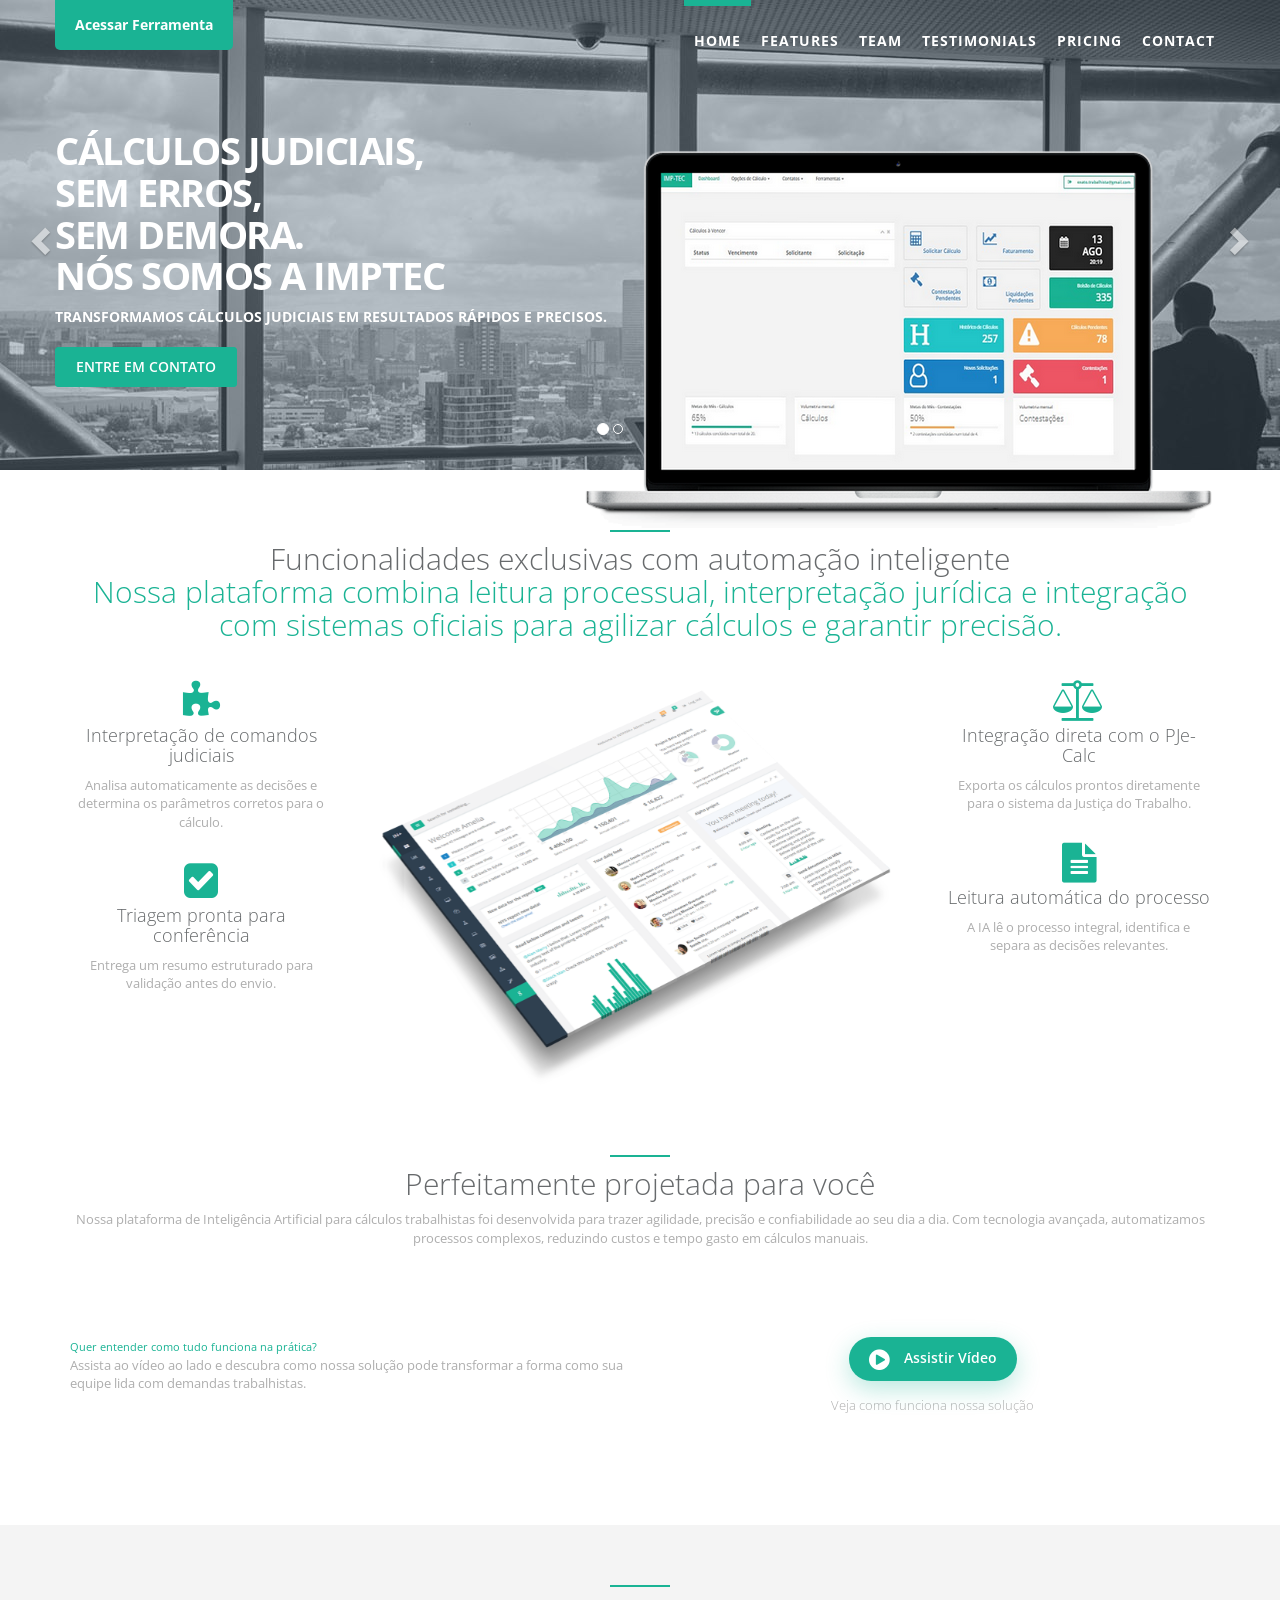
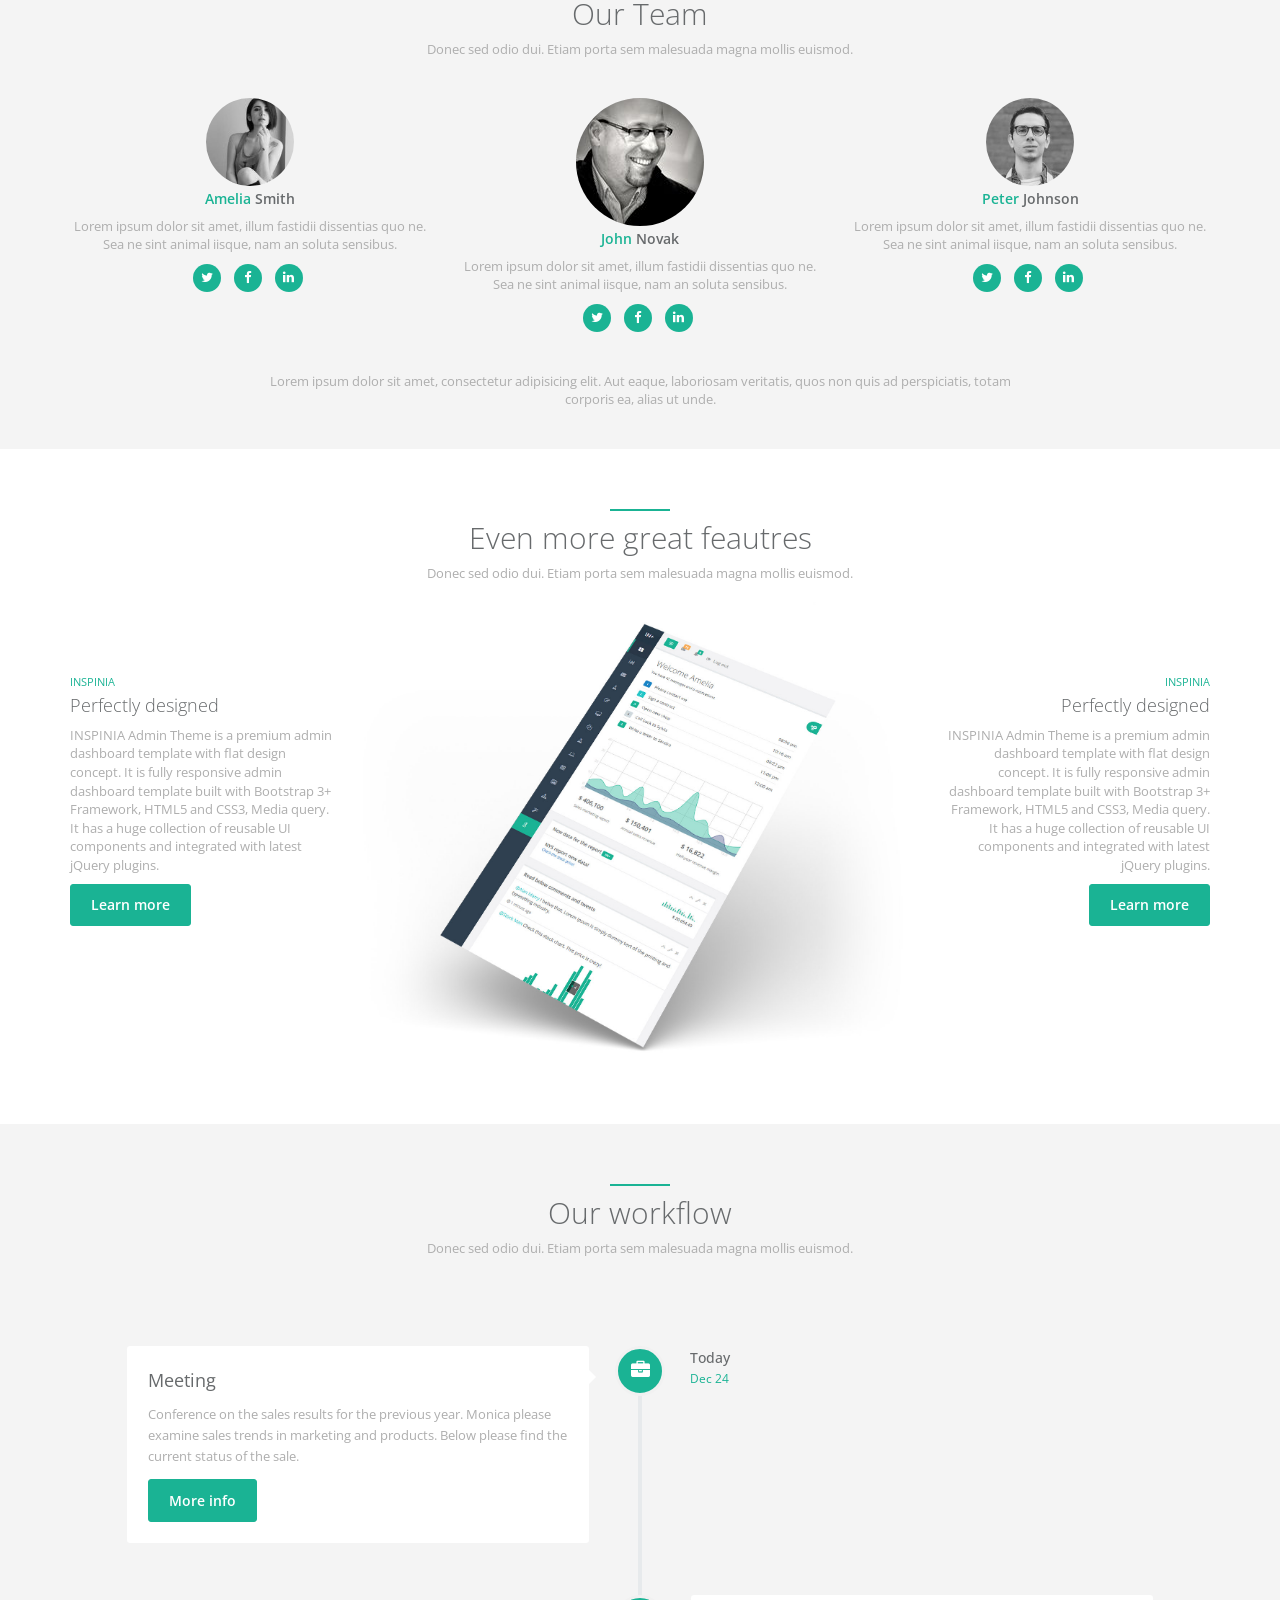
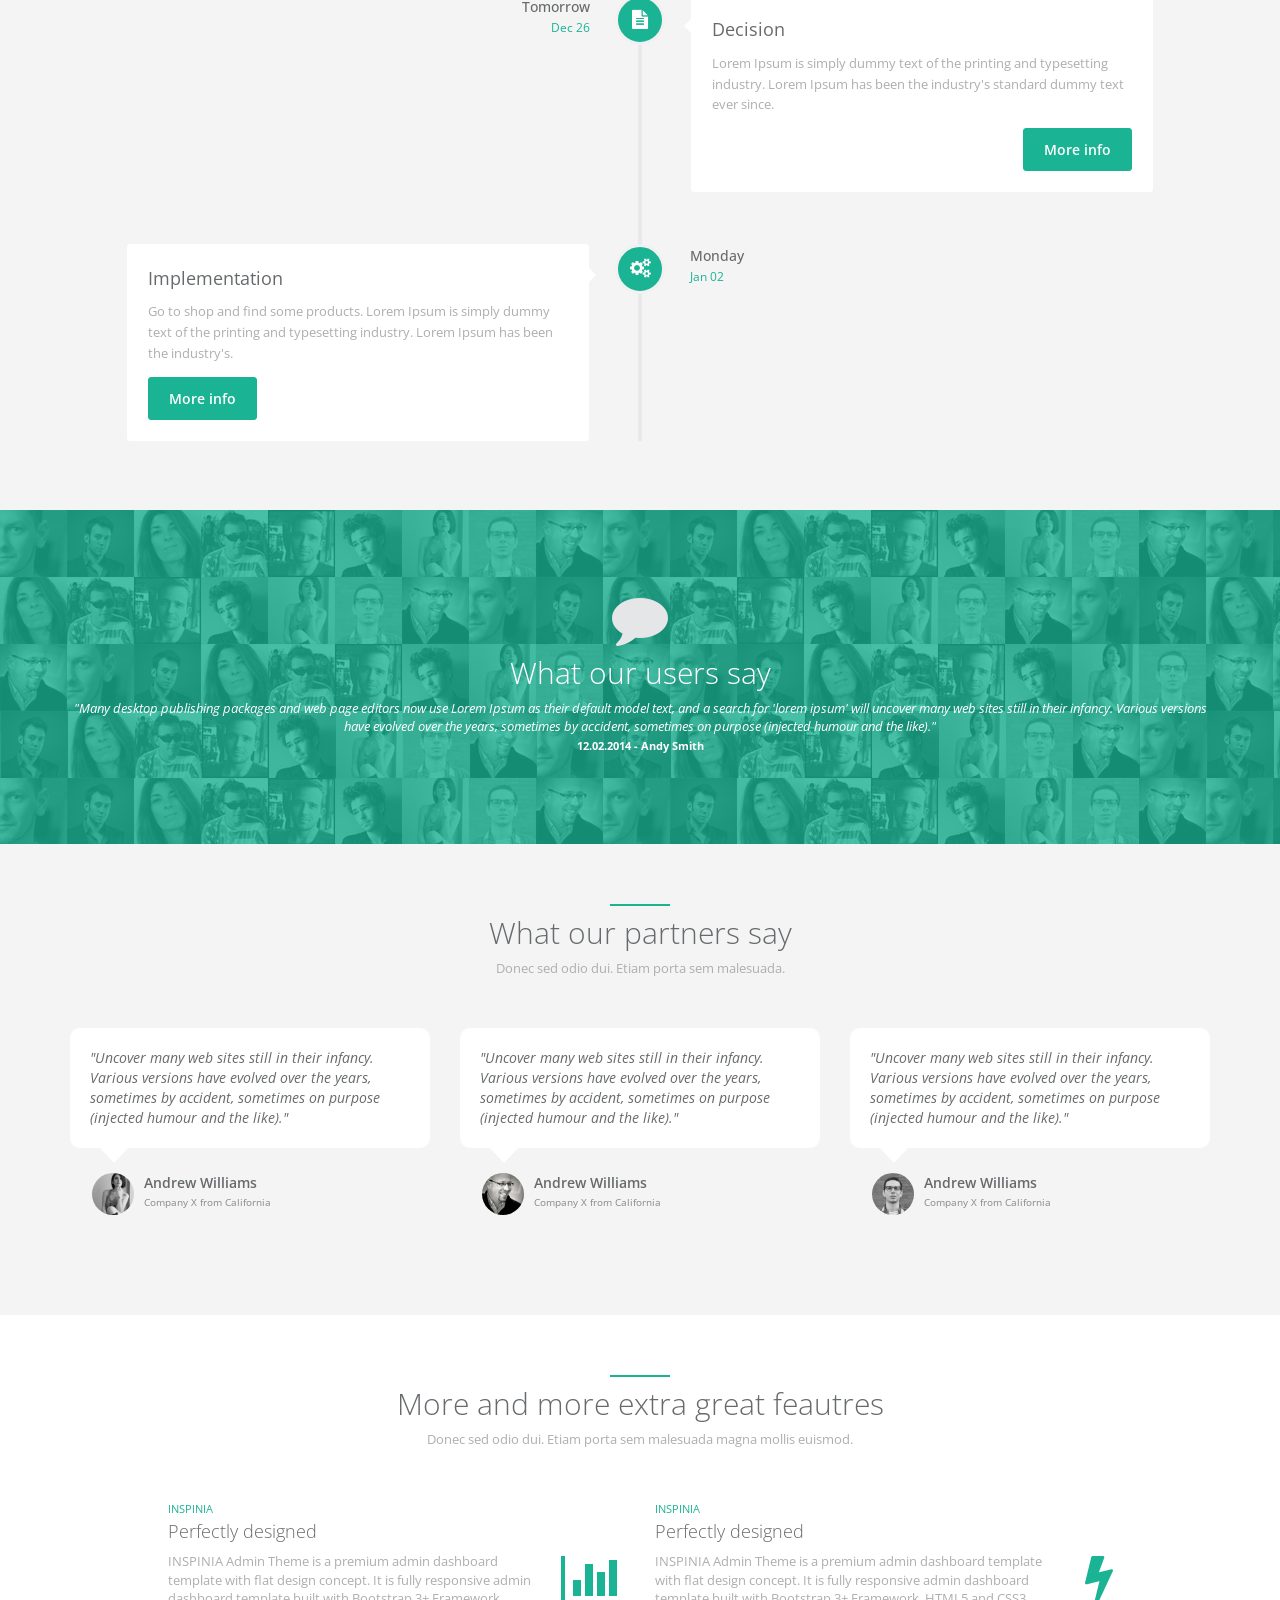
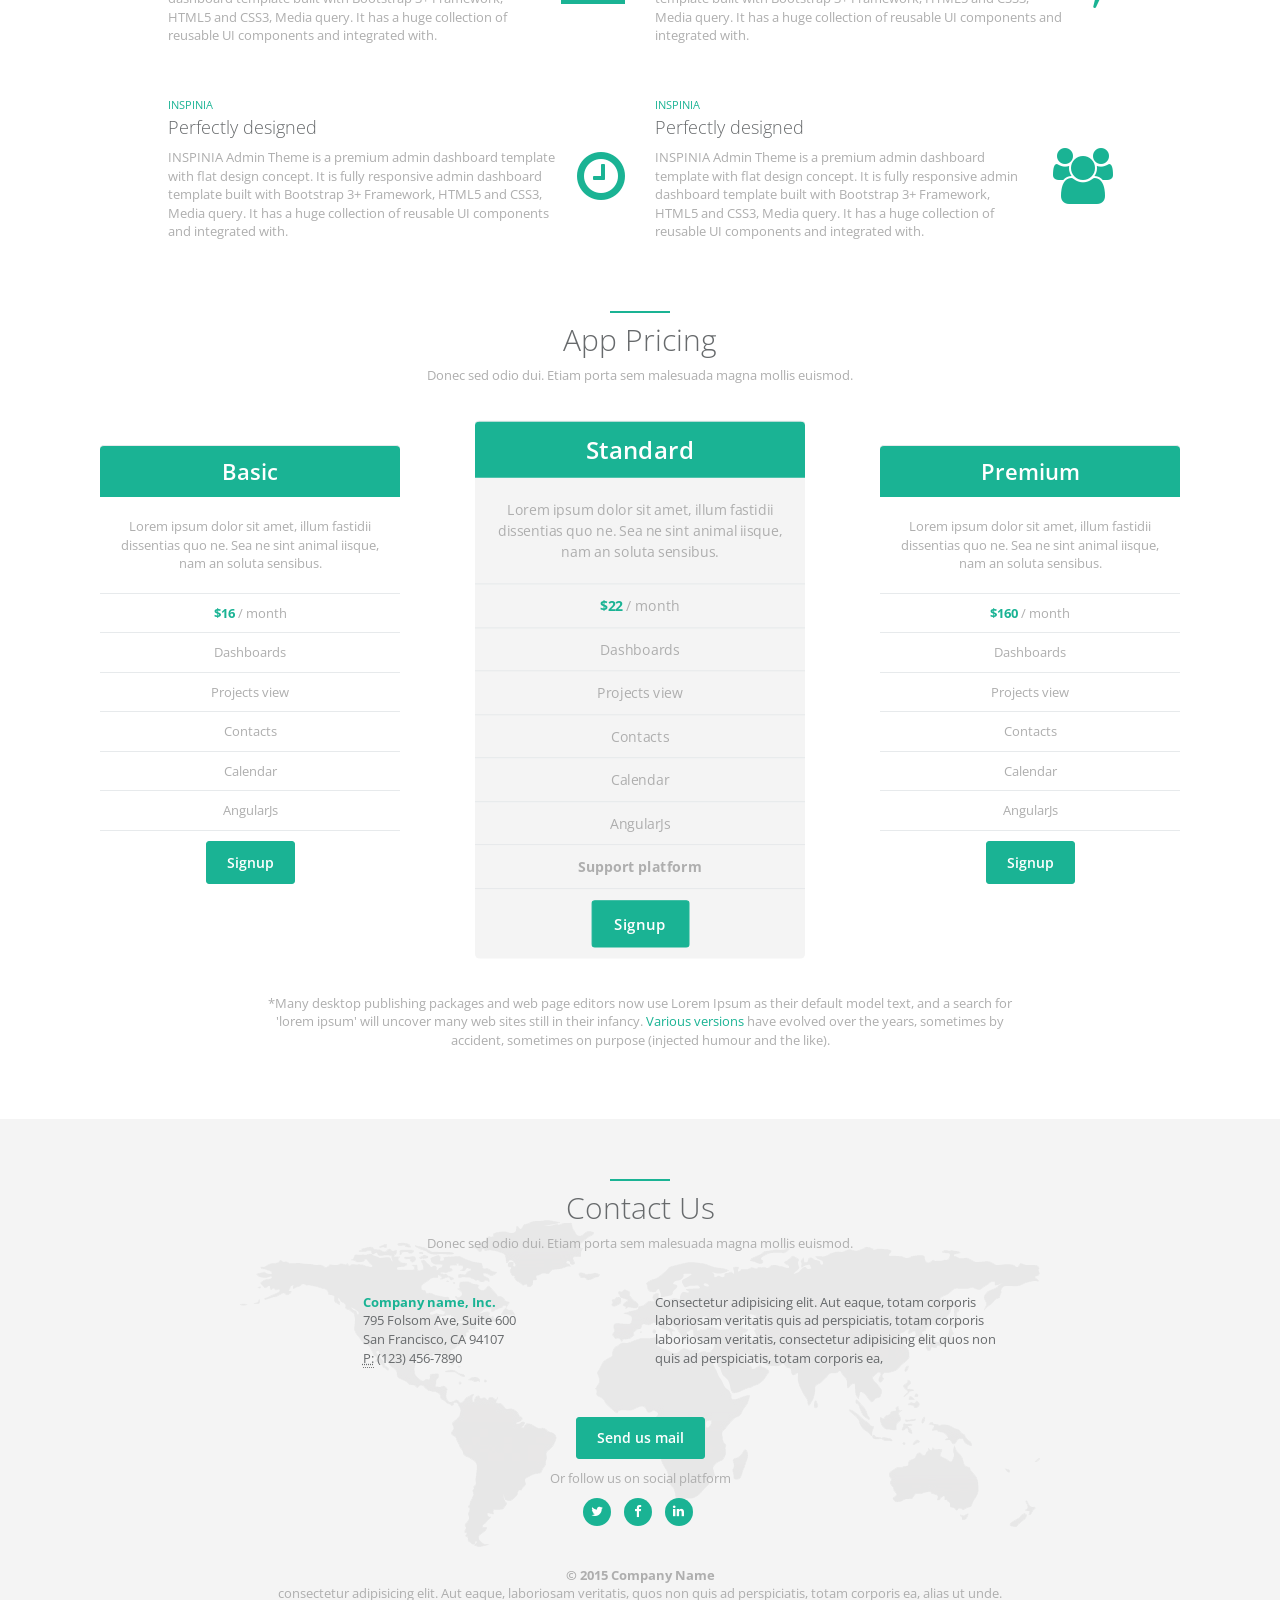
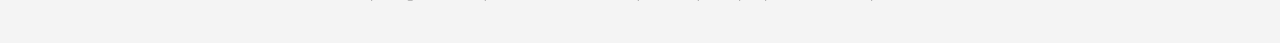
==== landing.html @ 3efebe18 "first commit" ====
<!DOCTYPE html>
<html lang="pt-br">
  <head>
    <meta charset="utf-8" />
    <meta http-equiv="X-UA-Compatible" content="IE=edge" />
    <meta name="viewport" content="width=device-width, initial-scale=1" />
    <meta name="description" content="" />
    <meta name="author" content="" />

    <title>INSPINIA - Landing Page</title>

    <!-- Bootstrap core CSS -->
    <link href="css/bootstrap.min.css" rel="stylesheet" />

    <!-- Animation CSS -->
    <link href="css/animate.css" rel="stylesheet" />
    <link href="font-awesome/css/font-awesome.min.css" rel="stylesheet" />

    <!-- Custom styles for this template -->
    <link href="css/style.css" rel="stylesheet" />

    <!-- Video Modal Styles -->
    <style>
      .video-container {
        text-align: center;
        padding: 40px 20px;
      }

      .video-play-btn {
        background: linear-gradient(45deg, #1ab394, #1ab394);
        border: none;
        border-radius: 50px;
        padding: 20px 40px;
        font-size: 18px;
        font-weight: 600;
        color: white;
        box-shadow: 0 8px 25px rgba(26, 179, 148, 0.3);
        transition: all 0.3s ease;
        position: relative;
        overflow: hidden;
      }

      .video-play-btn:hover {
        transform: translateY(-3px);
        box-shadow: 0 12px 35px rgba(26, 179, 148, 0.4);
        background: linear-gradient(45deg, #18a085, #1ab394);
      }

      .video-play-btn i {
        font-size: 24px;
        margin-right: 10px;
        vertical-align: middle;
      }

      .video-description {
        margin-top: 15px;
        color: #676a6c;
        font-size: 16px;
        font-weight: 300;
      }

      .modal-dialog {
        max-width: 900px;
      }

      .modal-content {
        border-radius: 10px;
        border: none;
        box-shadow: 0 10px 40px rgba(0, 0, 0, 0.2);
      }

      .modal-header {
        background: #1ab394;
        color: white;
        border-radius: 10px 10px 0 0;
        border: none;
        padding: 20px 30px;
      }

      .modal-title {
        font-weight: 600;
        font-size: 20px;
      }

      .close {
        color: white;
        opacity: 0.8;
        font-size: 28px;
        font-weight: 300;
      }

      .close:hover {
        opacity: 1;
        color: white;
      }

      .modal-body {
        padding: 0;
        background: #000;
      }

      .embed-responsive {
        border-radius: 0 0 10px 10px;
      }

      video {
        width: 100%;
        height: auto;
      }

      @media (max-width: 768px) {
        .video-play-btn {
          padding: 15px 30px;
          font-size: 16px;
        }

        .video-play-btn i {
          font-size: 20px;
        }

        .modal-dialog {
          margin: 10px;
        }
      }
    </style>
  </head>
  <body id="page-top" class="landing-page no-skin-config">
    <div class="navbar-wrapper">
      <nav class="navbar navbar-default navbar-fixed-top" role="navigation">
        <div class="container">
          <div class="navbar-header page-scroll">
            <button
              type="button"
              class="navbar-toggle collapsed"
              data-toggle="collapse"
              data-target="#navbar"
              aria-expanded="false"
              aria-controls="navbar"
            >
              <span class="sr-only">Toggle navigation</span>
              <span class="icon-bar"></span>
              <span class="icon-bar"></span>
              <span class="icon-bar"></span>
            </button>
            <a class="navbar-brand" href="index.html">Acessar Ferramenta</a>
          </div>
          <div id="navbar" class="navbar-collapse collapse">
            <ul class="nav navbar-nav navbar-right">
              <li><a class="page-scroll" href="#page-top">Home</a></li>
              <li><a class="page-scroll" href="#features">Features</a></li>
              <li><a class="page-scroll" href="#team">Team</a></li>
              <li>
                <a class="page-scroll" href="#testimonials">Testimonials</a>
              </li>
              <li><a class="page-scroll" href="#pricing">Pricing</a></li>
              <li><a class="page-scroll" href="#contact">Contact</a></li>
            </ul>
          </div>
        </div>
      </nav>
    </div>
    <div id="inSlider" class="carousel carousel-fade" data-ride="carousel">
      <ol class="carousel-indicators">
        <li data-target="#inSlider" data-slide-to="0" class="active"></li>
        <li data-target="#inSlider" data-slide-to="1"></li>
      </ol>
      <div class="carousel-inner" role="listbox">
        <div class="item active">
          <div class="container">
            <div class="carousel-caption">
              <h1>
                CÁLCULOS JUDICIAIS,<br />
                SEM ERROS,<br />
                SEM DEMORA.<br />
                NÓS SOMOS A IMPTEC
              </h1>
              <p>
                Transformamos cálculos judiciais em resultados rápidos e
                precisos.
              </p>
              <p>
                <a
                  class="btn btn-lg btn-primary"
                  href="https://wa.me/5511994688228"
                  target="_blank"
                  role="button"
                >
                  ENTRE EM CONTATO
                </a>
              </p>
            </div>
            <div class="carousel-image wow zoomIn">
              <img src="img/landing/laptop.png" alt="laptop" />
            </div>
          </div>
          <!-- Set background for slide in css -->
          <div class="header-back one"></div>
        </div>
        <div class="item">
          <div class="container">
            <div class="carousel-caption blank">
              <h1>
                We create meaningful <br />
                interfaces that inspire.
              </h1>
              <p>
                Cras justo odio, dapibus ac facilisis in, egestas eget quam.
              </p>
              <p>
                <a class="btn btn-lg btn-primary" href="#" role="button"
                  >Learn more</a
                >
              </p>
            </div>
          </div>
          <div class="header-back two"></div>
        </div>
      </div>
      <a
        class="left carousel-control"
        href="#inSlider"
        role="button"
        data-slide="prev"
      >
        <span
          class="glyphicon glyphicon-chevron-left"
          aria-hidden="true"
        ></span>
        <span class="sr-only">Previous</span>
      </a>
      <a
        class="right carousel-control"
        href="#inSlider"
        role="button"
        data-slide="next"
      >
        <span
          class="glyphicon glyphicon-chevron-right"
          aria-hidden="true"
        ></span>
        <span class="sr-only">Next</span>
      </a>
    </div>

    <section class="container features">
      <div class="row">
        <div class="col-lg-12 text-center">
          <div class="navy-line"></div>
          <h1>
            Funcionalidades exclusivas com automação inteligente<br />
            <span class="navy"
              >Nossa plataforma combina leitura processual, interpretação
              jurídica e integração com sistemas oficiais para agilizar cálculos
              e garantir precisão.</span
            >
          </h1>
        </div>
      </div>
      <div class="row m-t-lg">
        <div class="col-md-3 text-center wow fadeInLeft">
          <div>
            <i class="fa fa-puzzle-piece features-icon"></i>
            <h2>Interpretação de comandos judiciais</h2>
            <p>
              Analisa automaticamente as decisões e determina os parâmetros
              corretos para o cálculo.
            </p>
          </div>
          <div class="m-t-lg">
            <i class="fa fa-check-square features-icon"></i>
            <h2>Triagem pronta para conferência</h2>
            <p>Entrega um resumo estruturado para validação antes do envio.</p>
          </div>
        </div>
        <div class="col-md-6 text-center wow zoomIn">
          <img
            src="img/landing/perspective.png"
            alt="dashboard"
            class="img-responsive"
          />
        </div>
        <div class="col-md-3 text-center wow fadeInRight">
          <div>
            <i class="fa fa-balance-scale features-icon"></i>
            <h2>Integração direta com o PJe-Calc</h2>
            <p>
              Exporta os cálculos prontos diretamente para o sistema da Justiça
              do Trabalho.
            </p>
          </div>
          <div class="m-t-lg">
            <i class="fa fa-file-text features-icon"></i>
            <h2>Leitura automática do processo</h2>
            <p>
              A IA lê o processo integral, identifica e separa as decisões
              relevantes.
            </p>
          </div>
        </div>
      </div>
      <div class="row">
        <div class="col-lg-12 text-center">
          <div class="navy-line"></div>
          <h1>Perfeitamente projetada para você</h1>
          <p>
            Nossa plataforma de Inteligência Artificial para cálculos
            trabalhistas foi desenvolvida para trazer agilidade, precisão e
            confiabilidade ao seu dia a dia. Com tecnologia avançada,
            automatizamos processos complexos, reduzindo custos e tempo gasto em
            cálculos manuais.
          </p>
        </div>
      </div>
      <div class="row features-block">
        <div class="col-lg-6 features-text wow fadeInLeft">
          <small>Quer entender como tudo funciona na prática? </small>

          <p>
            Assista ao vídeo ao lado e descubra como nossa solução pode
            transformar a forma como sua equipe lida com demandas trabalhistas.
          </p>
        </div>
        <div class="col-lg-6 text-right wow fadeInRight">
          <div class="video-container">
            <button
              type="button"
              class="btn btn-primary btn-lg video-play-btn"
              data-toggle="modal"
              data-target="#videoModal"
            >
              <i class="fa fa-play-circle"></i>
              <span>Assistir Vídeo</span>
            </button>
            <p class="video-description">Veja como funciona nossa solução</p>
          </div>
        </div>
      </div>
    </section>

    <section id="team" class="gray-section team">
      <div class="container">
        <div class="row m-b-lg">
          <div class="col-lg-12 text-center">
            <div class="navy-line"></div>
            <h1>Our Team</h1>
            <p>
              Donec sed odio dui. Etiam porta sem malesuada magna mollis
              euismod.
            </p>
          </div>
        </div>
        <div class="row">
          <div class="col-sm-4 wow fadeInLeft">
            <div class="team-member">
              <img
                src="img/landing/avatar3.jpg"
                class="img-responsive img-circle img-small"
                alt=""
              />
              <h4><span class="navy">Amelia</span> Smith</h4>
              <p>
                Lorem ipsum dolor sit amet, illum fastidii dissentias quo ne.
                Sea ne sint animal iisque, nam an soluta sensibus.
              </p>
              <ul class="list-inline social-icon">
                <li>
                  <a href="#"><i class="fa fa-twitter"></i></a>
                </li>
                <li>
                  <a href="#"><i class="fa fa-facebook"></i></a>
                </li>
                <li>
                  <a href="#"><i class="fa fa-linkedin"></i></a>
                </li>
              </ul>
            </div>
          </div>
          <div class="col-sm-4">
            <div class="team-member wow zoomIn">
              <img
                src="img/landing/avatar1.jpg"
                class="img-responsive img-circle"
                alt=""
              />
              <h4><span class="navy">John</span> Novak</h4>
              <p>
                Lorem ipsum dolor sit amet, illum fastidii dissentias quo ne.
                Sea ne sint animal iisque, nam an soluta sensibus.
              </p>
              <ul class="list-inline social-icon">
                <li>
                  <a href="#"><i class="fa fa-twitter"></i></a>
                </li>
                <li>
                  <a href="#"><i class="fa fa-facebook"></i></a>
                </li>
                <li>
                  <a href="#"><i class="fa fa-linkedin"></i></a>
                </li>
              </ul>
            </div>
          </div>
          <div class="col-sm-4 wow fadeInRight">
            <div class="team-member">
              <img
                src="img/landing/avatar2.jpg"
                class="img-responsive img-circle img-small"
                alt=""
              />
              <h4><span class="navy">Peter</span> Johnson</h4>
              <p>
                Lorem ipsum dolor sit amet, illum fastidii dissentias quo ne.
                Sea ne sint animal iisque, nam an soluta sensibus.
              </p>
              <ul class="list-inline social-icon">
                <li>
                  <a href="#"><i class="fa fa-twitter"></i></a>
                </li>
                <li>
                  <a href="#"><i class="fa fa-facebook"></i></a>
                </li>
                <li>
                  <a href="#"><i class="fa fa-linkedin"></i></a>
                </li>
              </ul>
            </div>
          </div>
        </div>
        <div class="row">
          <div class="col-lg-8 col-lg-offset-2 text-center m-t-lg m-b-lg">
            <p>
              Lorem ipsum dolor sit amet, consectetur adipisicing elit. Aut
              eaque, laboriosam veritatis, quos non quis ad perspiciatis, totam
              corporis ea, alias ut unde.
            </p>
          </div>
        </div>
      </div>
    </section>

    <section class="features">
      <div class="container">
        <div class="row">
          <div class="col-lg-12 text-center">
            <div class="navy-line"></div>
            <h1>Even more great feautres</h1>
            <p>
              Donec sed odio dui. Etiam porta sem malesuada magna mollis
              euismod.
            </p>
          </div>
        </div>
        <div class="row features-block">
          <div class="col-lg-3 features-text wow fadeInLeft">
            <small>INSPINIA</small>
            <h2>Perfectly designed</h2>
            <p>
              INSPINIA Admin Theme is a premium admin dashboard template with
              flat design concept. It is fully responsive admin dashboard
              template built with Bootstrap 3+ Framework, HTML5 and CSS3, Media
              query. It has a huge collection of reusable UI components and
              integrated with latest jQuery plugins.
            </p>
            <a href="" class="btn btn-primary">Learn more</a>
          </div>
          <div class="col-lg-6 text-right m-t-n-lg wow zoomIn">
            <img
              src="img/landing/iphone.jpg"
              class="img-responsive"
              alt="dashboard"
            />
          </div>
          <div class="col-lg-3 features-text text-right wow fadeInRight">
            <small>INSPINIA</small>
            <h2>Perfectly designed</h2>
            <p>
              INSPINIA Admin Theme is a premium admin dashboard template with
              flat design concept. It is fully responsive admin dashboard
              template built with Bootstrap 3+ Framework, HTML5 and CSS3, Media
              query. It has a huge collection of reusable UI components and
              integrated with latest jQuery plugins.
            </p>
            <a href="" class="btn btn-primary">Learn more</a>
          </div>
        </div>
      </div>
    </section>

    <section class="timeline gray-section">
      <div class="container">
        <div class="row">
          <div class="col-lg-12 text-center">
            <div class="navy-line"></div>
            <h1>Our workflow</h1>
            <p>
              Donec sed odio dui. Etiam porta sem malesuada magna mollis
              euismod.
            </p>
          </div>
        </div>
        <div class="row features-block">
          <div class="col-lg-12">
            <div
              id="vertical-timeline"
              class="vertical-container light-timeline center-orientation"
            >
              <div class="vertical-timeline-block">
                <div class="vertical-timeline-icon navy-bg">
                  <i class="fa fa-briefcase"></i>
                </div>

                <div class="vertical-timeline-content">
                  <h2>Meeting</h2>
                  <p>
                    Conference on the sales results for the previous year.
                    Monica please examine sales trends in marketing and
                    products. Below please find the current status of the sale.
                  </p>
                  <a href="#" class="btn btn-xs btn-primary"> More info</a>
                  <span class="vertical-date">
                    Today <br />
                    <small>Dec 24</small>
                  </span>
                </div>
              </div>

              <div class="vertical-timeline-block">
                <div class="vertical-timeline-icon navy-bg">
                  <i class="fa fa-file-text"></i>
                </div>

                <div class="vertical-timeline-content">
                  <h2>Decision</h2>
                  <p>
                    Lorem Ipsum is simply dummy text of the printing and
                    typesetting industry. Lorem Ipsum has been the industry's
                    standard dummy text ever since.
                  </p>
                  <a href="#" class="btn btn-xs btn-primary"> More info</a>
                  <span class="vertical-date">
                    Tomorrow <br />
                    <small>Dec 26</small>
                  </span>
                </div>
              </div>

              <div class="vertical-timeline-block">
                <div class="vertical-timeline-icon navy-bg">
                  <i class="fa fa-cogs"></i>
                </div>

                <div class="vertical-timeline-content">
                  <h2>Implementation</h2>
                  <p>
                    Go to shop and find some products. Lorem Ipsum is simply
                    dummy text of the printing and typesetting industry. Lorem
                    Ipsum has been the industry's.
                  </p>
                  <a href="#" class="btn btn-xs btn-primary"> More info</a>
                  <span class="vertical-date">
                    Monday <br />
                    <small>Jan 02</small>
                  </span>
                </div>
              </div>
            </div>
          </div>
        </div>
      </div>
    </section>

    <section
      id="testimonials"
      class="navy-section testimonials"
      style="margin-top: 0"
    >
      <div class="container">
        <div class="row">
          <div class="col-lg-12 text-center wow zoomIn">
            <i class="fa fa-comment big-icon"></i>
            <h1>What our users say</h1>
            <div class="testimonials-text">
              <i
                >"Many desktop publishing packages and web page editors now use
                Lorem Ipsum as their default model text, and a search for 'lorem
                ipsum' will uncover many web sites still in their infancy.
                Various versions have evolved over the years, sometimes by
                accident, sometimes on purpose (injected humour and the
                like)."</i
              >
            </div>
            <small>
              <strong>12.02.2014 - Andy Smith</strong>
            </small>
          </div>
        </div>
      </div>
    </section>

    <section class="comments gray-section" style="margin-top: 0">
      <div class="container">
        <div class="row">
          <div class="col-lg-12 text-center">
            <div class="navy-line"></div>
            <h1>What our partners say</h1>
            <p>Donec sed odio dui. Etiam porta sem malesuada.</p>
          </div>
        </div>
        <div class="row features-block">
          <div class="col-lg-4">
            <div class="bubble">
              "Uncover many web sites still in their infancy. Various versions
              have evolved over the years, sometimes by accident, sometimes on
              purpose (injected humour and the like)."
            </div>
            <div class="comments-avatar">
              <a href="" class="pull-left">
                <img alt="image" src="img/landing/avatar3.jpg" />
              </a>
              <div class="media-body">
                <div class="commens-name">Andrew Williams</div>
                <small class="text-muted">Company X from California</small>
              </div>
            </div>
          </div>

          <div class="col-lg-4">
            <div class="bubble">
              "Uncover many web sites still in their infancy. Various versions
              have evolved over the years, sometimes by accident, sometimes on
              purpose (injected humour and the like)."
            </div>
            <div class="comments-avatar">
              <a href="" class="pull-left">
                <img alt="image" src="img/landing/avatar1.jpg" />
              </a>
              <div class="media-body">
                <div class="commens-name">Andrew Williams</div>
                <small class="text-muted">Company X from California</small>
              </div>
            </div>
          </div>

          <div class="col-lg-4">
            <div class="bubble">
              "Uncover many web sites still in their infancy. Various versions
              have evolved over the years, sometimes by accident, sometimes on
              purpose (injected humour and the like)."
            </div>
            <div class="comments-avatar">
              <a href="" class="pull-left">
                <img alt="image" src="img/landing/avatar2.jpg" />
              </a>
              <div class="media-body">
                <div class="commens-name">Andrew Williams</div>
                <small class="text-muted">Company X from California</small>
              </div>
            </div>
          </div>
        </div>
      </div>
    </section>

    <section class="features">
      <div class="container">
        <div class="row">
          <div class="col-lg-12 text-center">
            <div class="navy-line"></div>
            <h1>More and more extra great feautres</h1>
            <p>
              Donec sed odio dui. Etiam porta sem malesuada magna mollis
              euismod.
            </p>
          </div>
        </div>
        <div class="row">
          <div class="col-lg-5 col-lg-offset-1 features-text">
            <small>INSPINIA</small>
            <h2>Perfectly designed</h2>
            <i class="fa fa-bar-chart big-icon pull-right"></i>
            <p>
              INSPINIA Admin Theme is a premium admin dashboard template with
              flat design concept. It is fully responsive admin dashboard
              template built with Bootstrap 3+ Framework, HTML5 and CSS3, Media
              query. It has a huge collection of reusable UI components and
              integrated with.
            </p>
          </div>
          <div class="col-lg-5 features-text">
            <small>INSPINIA</small>
            <h2>Perfectly designed</h2>
            <i class="fa fa-bolt big-icon pull-right"></i>
            <p>
              INSPINIA Admin Theme is a premium admin dashboard template with
              flat design concept. It is fully responsive admin dashboard
              template built with Bootstrap 3+ Framework, HTML5 and CSS3, Media
              query. It has a huge collection of reusable UI components and
              integrated with.
            </p>
          </div>
        </div>
        <div class="row">
          <div class="col-lg-5 col-lg-offset-1 features-text">
            <small>INSPINIA</small>
            <h2>Perfectly designed</h2>
            <i class="fa fa-clock-o big-icon pull-right"></i>
            <p>
              INSPINIA Admin Theme is a premium admin dashboard template with
              flat design concept. It is fully responsive admin dashboard
              template built with Bootstrap 3+ Framework, HTML5 and CSS3, Media
              query. It has a huge collection of reusable UI components and
              integrated with.
            </p>
          </div>
          <div class="col-lg-5 features-text">
            <small>INSPINIA</small>
            <h2>Perfectly designed</h2>
            <i class="fa fa-users big-icon pull-right"></i>
            <p>
              INSPINIA Admin Theme is a premium admin dashboard template with
              flat design concept. It is fully responsive admin dashboard
              template built with Bootstrap 3+ Framework, HTML5 and CSS3, Media
              query. It has a huge collection of reusable UI components and
              integrated with.
            </p>
          </div>
        </div>
      </div>
    </section>
    <section id="pricing" class="pricing">
      <div class="container">
        <div class="row m-b-lg">
          <div class="col-lg-12 text-center">
            <div class="navy-line"></div>
            <h1>App Pricing</h1>
            <p>
              Donec sed odio dui. Etiam porta sem malesuada magna mollis
              euismod.
            </p>
          </div>
        </div>
        <div class="row">
          <div class="col-lg-4 wow zoomIn">
            <ul class="pricing-plan list-unstyled">
              <li class="pricing-title">Basic</li>
              <li class="pricing-desc">
                Lorem ipsum dolor sit amet, illum fastidii dissentias quo ne.
                Sea ne sint animal iisque, nam an soluta sensibus.
              </li>
              <li class="pricing-price"><span>$16</span> / month</li>
              <li>Dashboards</li>
              <li>Projects view</li>
              <li>Contacts</li>
              <li>Calendar</li>
              <li>AngularJs</li>
              <li>
                <a class="btn btn-primary btn-xs" href="#">Signup</a>
              </li>
            </ul>
          </div>

          <div class="col-lg-4 wow zoomIn">
            <ul class="pricing-plan list-unstyled selected">
              <li class="pricing-title">Standard</li>
              <li class="pricing-desc">
                Lorem ipsum dolor sit amet, illum fastidii dissentias quo ne.
                Sea ne sint animal iisque, nam an soluta sensibus.
              </li>
              <li class="pricing-price"><span>$22</span> / month</li>
              <li>Dashboards</li>
              <li>Projects view</li>
              <li>Contacts</li>
              <li>Calendar</li>
              <li>AngularJs</li>
              <li>
                <strong>Support platform</strong>
              </li>
              <li class="plan-action">
                <a class="btn btn-primary btn-xs" href="#">Signup</a>
              </li>
            </ul>
          </div>

          <div class="col-lg-4 wow zoomIn">
            <ul class="pricing-plan list-unstyled">
              <li class="pricing-title">Premium</li>
              <li class="pricing-desc">
                Lorem ipsum dolor sit amet, illum fastidii dissentias quo ne.
                Sea ne sint animal iisque, nam an soluta sensibus.
              </li>
              <li class="pricing-price"><span>$160</span> / month</li>
              <li>Dashboards</li>
              <li>Projects view</li>
              <li>Contacts</li>
              <li>Calendar</li>
              <li>AngularJs</li>
              <li>
                <a class="btn btn-primary btn-xs" href="#">Signup</a>
              </li>
            </ul>
          </div>
        </div>
        <div class="row m-t-lg">
          <div class="col-lg-8 col-lg-offset-2 text-center m-t-lg">
            <p>
              *Many desktop publishing packages and web page editors now use
              Lorem Ipsum as their default model text, and a search for 'lorem
              ipsum' will uncover many web sites still in their infancy.
              <span class="navy">Various versions</span> have evolved over the
              years, sometimes by accident, sometimes on purpose (injected
              humour and the like).
            </p>
          </div>
        </div>
      </div>
    </section>

    <section id="contact" class="gray-section contact">
      <div class="container">
        <div class="row m-b-lg">
          <div class="col-lg-12 text-center">
            <div class="navy-line"></div>
            <h1>Contact Us</h1>
            <p>
              Donec sed odio dui. Etiam porta sem malesuada magna mollis
              euismod.
            </p>
          </div>
        </div>
        <div class="row m-b-lg">
          <div class="col-lg-3 col-lg-offset-3">
            <address>
              <strong><span class="navy">Company name, Inc.</span></strong
              ><br />
              795 Folsom Ave, Suite 600<br />
              San Francisco, CA 94107<br />
              <abbr title="Phone">P:</abbr> (123) 456-7890
            </address>
          </div>
          <div class="col-lg-4">
            <p class="text-color">
              Consectetur adipisicing elit. Aut eaque, totam corporis laboriosam
              veritatis quis ad perspiciatis, totam corporis laboriosam
              veritatis, consectetur adipisicing elit quos non quis ad
              perspiciatis, totam corporis ea,
            </p>
          </div>
        </div>
        <div class="row">
          <div class="col-lg-12 text-center">
            <a href="mailto:test@email.com" class="btn btn-primary"
              >Send us mail</a
            >
            <p class="m-t-sm">Or follow us on social platform</p>
            <ul class="list-inline social-icon">
              <li>
                <a href="#"><i class="fa fa-twitter"></i></a>
              </li>
              <li>
                <a href="#"><i class="fa fa-facebook"></i></a>
              </li>
              <li>
                <a href="#"><i class="fa fa-linkedin"></i></a>
              </li>
            </ul>
          </div>
        </div>
        <div class="row">
          <div class="col-lg-8 col-lg-offset-2 text-center m-t-lg m-b-lg">
            <p>
              <strong>&copy; 2015 Company Name</strong><br />
              consectetur adipisicing elit. Aut eaque, laboriosam veritatis,
              quos non quis ad perspiciatis, totam corporis ea, alias ut unde.
            </p>
          </div>
        </div>
      </div>
    </section>

    <!-- Mainly scripts -->
    <script src="js/jquery-3.1.1.min.js"></script>
    <script src="js/bootstrap.min.js"></script>
    <script src="js/plugins/metisMenu/jquery.metisMenu.js"></script>
    <script src="js/plugins/slimscroll/jquery.slimscroll.min.js"></script>

    <!-- Custom and plugin javascript -->
    <script src="js/inspinia.js"></script>
    <script src="js/plugins/pace/pace.min.js"></script>
    <script src="js/plugins/wow/wow.min.js"></script>

    <script>
      $('#videoModal').on('hidden.bs.modal', function () {
        var $video = $(this).find('video')[0];
        if ($video) {
          $video.pause(); // pausa o vídeo
          $video.currentTime = 0; // reseta para o início (opcional)
        }
    
        // Se estiver usando <iframe> (ex: YouTube), reseta o src
        var $iframe = $(this).find('iframe');
        if ($iframe.length) {
          $iframe.attr('src', $iframe.attr('src'));
        }
      });
    </script>
    <script>
      $(document).ready(function () {
        $("body").scrollspy({
          target: ".navbar-fixed-top",
          offset: 80,
        });

        $("a.page-scroll").bind("click", function (event) {
          var link = $(this);
          $("html, body")
            .stop()
            .animate(
              { scrollTop: $(link.attr("href")).offset().top - 50 },
              500
            );
          event.preventDefault();
          $("#navbar").collapse("hide");
        });
      });

      var cbpAnimatedHeader = (function () {
        var docElem = document.documentElement,
          header = document.querySelector(".navbar-default"),
          didScroll = false,
          changeHeaderOn = 200;

        function init() {
          window.addEventListener("scroll", function () {
            if (!didScroll) {
              didScroll = true;
              setTimeout(scrollPage, 250);
            }
          });
        }

        function scrollPage() {
          var sy = scrollY();
          if (sy >= changeHeaderOn) {
            $(header).addClass("navbar-scroll");
          } else {
            $(header).removeClass("navbar-scroll");
          }
          didScroll = false;
        }

        function scrollY() {
          return window.pageYOffset || docElem.scrollTop;
        }

        init();
      })();

      new WOW().init();

      

       // Função para parar o vídeo definitivamente
       function stopVideoCompletely() {
         var video = document.getElementById("videoPlayer");
         if (video) {
           // Pausa o vídeo
           video.pause();
           // Volta ao início
           video.currentTime = 0;
           // Remove todos os atributos de reprodução
           video.removeAttribute('autoplay');
           video.removeAttribute('loop');
           video.removeAttribute('muted');
           // Remove a fonte completamente
           video.src = '';
           video.load();
           // Força o navegador a liberar recursos
           video.remove();
           // Recria o elemento de vídeo
           var newVideo = document.createElement('video');
           newVideo.id = 'videoPlayer';
           newVideo.className = 'embed-responsive-item';
           newVideo.controls = true;
           newVideo.innerHTML = '<source src="video/Imptec - Passo a Passo.mp4" type="video/mp4">Seu navegador não suporta o elemento de vídeo.';
           document.querySelector('.embed-responsive').appendChild(newVideo);
         }
       }

       // Para o vídeo quando o modal começar a fechar
       $("#videoModal").on("hide.bs.modal", function () {
         stopVideoCompletely();
       });

       // Para o vídeo quando o modal estiver completamente fechado
       $("#videoModal").on("hidden.bs.modal", function () {
         stopVideoCompletely();
       });

       // Para o vídeo quando clicar fora do modal
       $("#videoModal").on("click", function (e) {
         if (e.target === this) {
           stopVideoCompletely();
         }
       });

       // Para o vídeo quando pressionar ESC
       $(document).on("keydown", function (e) {
         if (e.keyCode === 27 && $("#videoModal").hasClass("in")) {
           stopVideoCompletely();
         }
       });

       // Para o vídeo quando a página perder foco
       $(window).on("blur", function () {
         if ($("#videoModal").hasClass("in")) {
           stopVideoCompletely();
         }
       });

       // Para o vídeo quando a página for escondida (mudança de aba)
       $(document).on("visibilitychange", function() {
         if (document.hidden && $("#videoModal").hasClass("in")) {
           stopVideoCompletely();
         }
       });
    </script>

    <!-- Video Modal -->
    <div
      class="modal fade"
      id="videoModal"
      tabindex="-1"
      role="dialog"
      aria-labelledby="videoModalLabel"
      aria-hidden="true"
    >
      <div class="modal-dialog modal-lg" role="document">
        <div class="modal-content">
          <div class="modal-body">
            <div class="embed-responsive embed-responsive-16by9">
              <video id="videoPlayer" class="embed-responsive-item" controls>
                <source
                  src="video/Imptec - Passo a Passo.mp4"
                  type="video/mp4"
                />
                Seu navegador não suporta o elemento de vídeo.
              </video>
            </div>
          </div>
        </div>
      </div>
    </div>
  </body>
</html>
---- css/style.css ----
@import url("https://fonts.googleapis.com/css?family=Open+Sans:300,400,600,700");
@import url("https://fonts.googleapis.com/css?family=Roboto:400,300,500,700");
/*
 *
 *   INSPINIA - Responsive Admin Theme
 *   version 2.7
 *
*/
h1,
h2,
h3,
h4,
h5,
h6 {
  font-weight: 100;
}
h1 {
  font-size: 30px;
}
h2 {
  font-size: 24px;
}
h3 {
  font-size: 16px;
}
h4 {
  font-size: 14px;
}
h5 {
  font-size: 12px;
}
h6 {
  font-size: 10px;
}
h3,
h4,
h5 {
  margin-top: 5px;
  font-weight: 600;
}
.nav > li > a {
  color: #a7b1c2;
  font-weight: 600;
  padding: 14px 20px 14px 25px;
}
.nav.navbar-right > li > a {
  color: #999c9e;
}
.nav > li.active > a {
  color: #ffffff;
}
.navbar-default .nav > li > a:hover,
.navbar-default .nav > li > a:focus {
  background-color: #293846;
  color: white;
}
.nav .open > a,
.nav .open > a:hover,
.nav .open > a:focus {
  background: #fff;
}
.nav.navbar-top-links > li > a:hover,
.nav.navbar-top-links > li > a:focus {
  background-color: transparent;
}
.nav > li > a i {
  margin-right: 6px;
}
.navbar {
  border: 0;
}
.navbar-default {
  background-color: transparent;
  border-color: #2f4050;
}
.navbar-top-links li {
  display: inline-block;
}
.navbar-top-links li:last-child {
  margin-right: 40px;
}
.body-small .navbar-top-links li:last-child {
  margin-right: 0;
}
.navbar-top-links li a {
  padding: 20px 10px;
  min-height: 50px;
}
.dropdown-menu {
  border: medium none;
  border-radius: 3px;
  box-shadow: 0 0 3px rgba(86, 96, 117, 0.7);
  display: none;
  float: left;
  font-size: 12px;
  left: 0;
  list-style: none outside none;
  padding: 0;
  position: absolute;
  text-shadow: none;
  top: 100%;
  z-index: 1000;
}
.dropdown-menu > li > a {
  border-radius: 3px;
  color: inherit;
  line-height: 25px;
  margin: 4px;
  text-align: left;
  font-weight: normal;
}
.dropdown-menu > .active > a,
.dropdown-menu > .active > a:focus,
.dropdown-menu > .active > a:hover {
  color: #fff;
  text-decoration: none;
  background-color: #1ab394;
  outline: 0;
}
.dropdown-menu > li > a.font-bold {
  font-weight: 600;
}
.navbar-top-links .dropdown-menu li {
  display: block;
}
.navbar-top-links .dropdown-menu li:last-child {
  margin-right: 0;
}
.navbar-top-links .dropdown-menu li a {
  padding: 3px 20px;
  min-height: 0;
}
.navbar-top-links .dropdown-menu li a div {
  white-space: normal;
}
.navbar-top-links .dropdown-messages,
.navbar-top-links .dropdown-tasks,
.navbar-top-links .dropdown-alerts {
  width: 310px;
  min-width: 0;
}
.navbar-top-links .dropdown-messages {
  margin-left: 5px;
}
.navbar-top-links .dropdown-tasks {
  margin-left: -59px;
}
.navbar-top-links .dropdown-alerts {
  margin-left: -123px;
}
.navbar-top-links .dropdown-user {
  right: 0;
  left: auto;
}
.dropdown-messages,
.dropdown-alerts {
  padding: 10px 10px 10px 10px;
}
.dropdown-messages li a,
.dropdown-alerts li a {
  font-size: 12px;
}
.dropdown-messages li em,
.dropdown-alerts li em {
  font-size: 10px;
}
.nav.navbar-top-links .dropdown-alerts a {
  font-size: 12px;
}
.nav-header {
  padding: 33px 25px;
  background-color: #2f4050;
  background-image: url("patterns/header-profile.png");
}
.pace-done .nav-header {
  transition: all 0.4s;
}
ul.nav-second-level {
  background: #293846;
}
.nav > li.active {
  border-left: 4px solid #19aa8d;
  background: #293846;
}
.nav.nav-second-level > li.active {
  border: none;
}
.nav.nav-second-level.collapse[style] {
  height: auto !important;
}
.nav-header a {
  color: #DFE4ED;
}
.nav-header .text-muted {
  color: #8095a8;
}
.minimalize-styl-2 {
  padding: 4px 12px;
  margin: 14px 5px 5px 20px;
  font-size: 14px;
  float: left;
}
.navbar-form-custom {
  float: left;
  height: 50px;
  padding: 0;
  width: 200px;
  display: block;
}
.navbar-form-custom .form-group {
  margin-bottom: 0;
}
.nav.navbar-top-links a {
  font-size: 14px;
}
.navbar-form-custom .form-control {
  background: none repeat scroll 0 0 rgba(0, 0, 0, 0);
  border: medium none;
  font-size: 14px;
  height: 60px;
  margin: 0;
  z-index: 2000;
}
.count-info .label {
  line-height: 12px;
  padding: 2px 5px;
  position: absolute;
  right: 6px;
  top: 12px;
}
.arrow {
  float: right;
}
.fa.arrow:before {
  content: "\f104";
}
.active > a > .fa.arrow:before {
  content: "\f107";
}
.nav-second-level li,
.nav-third-level li {
  border-bottom: none !important;
}
.nav-second-level li a {
  padding: 7px 10px 7px 10px;
  padding-left: 52px;
}
.nav-third-level li a {
  padding-left: 62px;
}
.nav-second-level li:last-child {
  margin-bottom: 10px;
}
body:not(.fixed-sidebar):not(.canvas-menu).mini-navbar .nav li:hover > .nav-second-level,
.mini-navbar .nav li:focus > .nav-second-level {
  display: block;
  border-radius: 0 2px 2px 0;
  min-width: 140px;
  height: auto;
}
body.mini-navbar .navbar-default .nav > li > .nav-second-level li a {
  font-size: 12px;
  border-radius: 3px;
}
.fixed-nav .slimScrollDiv #side-menu {
  padding-bottom: 60px;
}
.mini-navbar .nav-second-level li a {
  padding: 10px 10px 10px 15px;
}
.mini-navbar .nav .nav-second-level {
  position: absolute;
  left: 70px;
  top: 0;
  background-color: #2f4050;
  padding: 10px 10px 10px 10px;
  font-size: 12px;
}
.canvas-menu.mini-navbar .nav-second-level {
  background: #293846;
}
.mini-navbar li.active .nav-second-level {
  left: 65px;
}
.navbar-default .special_link a {
  background: #1ab394;
  color: white;
}
.navbar-default .special_link a:hover {
  background: #17987e !important;
  color: white;
}
.navbar-default .special_link a span.label {
  background: #fff;
  color: #1ab394;
}
.navbar-default .landing_link a {
  background: #1cc09f;
  color: white;
}
.navbar-default .landing_link a:hover {
  background: #1ab394 !important;
  color: white;
}
.navbar-default .landing_link a span.label {
  background: #fff;
  color: #1cc09f;
}
.logo-element {
  text-align: center;
  font-size: 18px;
  font-weight: 600;
  color: white;
  display: none;
  padding: 18px 0;
}
.pace-done .navbar-static-side,
.pace-done .nav-header,
.pace-done li.active,
.pace-done #page-wrapper,
.pace-done .footer {
  -webkit-transition: all 0.4s;
  -moz-transition: all 0.4s;
  -o-transition: all 0.4s;
  transition: all 0.4s;
}
.navbar-fixed-top {
  background: #fff;
  transition-duration: 0.4s;
  border-bottom: 1px solid #e7eaec !important;
  z-index: 2030;
}
.navbar-fixed-top,
.navbar-static-top {
  background: #f3f3f4;
}
.fixed-nav #wrapper {
  margin-top: 0;
}
.nav-tabs > li.active > a,
.nav-tabs > li.active > a:hover,
.nav-tabs > li.active > a:focus {
  -moz-border-bottom-colors: none;
  -moz-border-left-colors: none;
  -moz-border-right-colors: none;
  -moz-border-top-colors: none;
  background: none;
  border-color: #dddddd #dddddd rgba(0, 0, 0, 0);
  border-bottom: #f3f3f4;
  border-image: none;
  border-style: solid;
  border-width: 1px;
  color: #555555;
  cursor: default;
}
.nav.nav-tabs li {
  background: none;
  border: none;
}
body.fixed-nav #wrapper .navbar-static-side,
body.fixed-nav #wrapper #page-wrapper {
  margin-top: 60px;
}
body.top-navigation.fixed-nav #wrapper #page-wrapper {
  margin-top: 0;
}
body.fixed-nav.fixed-nav-basic .navbar-fixed-top {
  left: 220px;
}
body.fixed-nav.fixed-nav-basic.mini-navbar .navbar-fixed-top {
  left: 70px;
}
body.fixed-nav.fixed-nav-basic.fixed-sidebar.mini-navbar .navbar-fixed-top {
  left: 0;
}
body.fixed-nav.fixed-nav-basic #wrapper .navbar-static-side {
  margin-top: 0;
}
body.fixed-nav.fixed-nav-basic.body-small .navbar-fixed-top {
  left: 0;
}
body.fixed-nav.fixed-nav-basic.fixed-sidebar.mini-navbar.body-small .navbar-fixed-top {
  left: 220px;
}
.fixed-nav .minimalize-styl-2 {
  margin: 14px 5px 5px 15px;
}
.body-small .navbar-fixed-top {
  margin-left: 0;
}
body.mini-navbar .navbar-static-side {
  width: 70px;
}
body.mini-navbar .profile-element,
body.mini-navbar .nav-label,
body.mini-navbar .navbar-default .nav li a span {
  display: none;
}
body.canvas-menu .profile-element {
  display: block;
}
body:not(.fixed-sidebar):not(.canvas-menu).mini-navbar .nav-second-level {
  display: none;
}
body.mini-navbar .navbar-default .nav > li > a {
  font-size: 16px;
}
body.mini-navbar .logo-element {
  display: block;
}
body.canvas-menu .logo-element {
  display: none;
}
body.mini-navbar .nav-header {
  padding: 0;
  background-color: #1ab394;
}
body.canvas-menu .nav-header {
  padding: 33px 25px;
}
body.mini-navbar #page-wrapper {
  margin: 0 0 0 70px;
}
body.fixed-sidebar.mini-navbar .footer,
body.canvas-menu.mini-navbar .footer {
  margin: 0 0 0 0 !important;
}
body.canvas-menu.mini-navbar #page-wrapper,
body.canvas-menu.mini-navbar .footer {
  margin: 0 0 0 0;
}
body.fixed-sidebar .navbar-static-side,
body.canvas-menu .navbar-static-side {
  position: fixed;
  width: 220px;
  z-index: 2001;
  height: 100%;
}
body.fixed-sidebar.mini-navbar .navbar-static-side {
  width: 0;
}
body.fixed-sidebar.mini-navbar #page-wrapper {
  margin: 0 0 0 0;
}
body.body-small.fixed-sidebar.mini-navbar #page-wrapper {
  margin: 0 0 0 220px;
}
body.body-small.fixed-sidebar.mini-navbar .navbar-static-side {
  width: 220px;
}
.fixed-sidebar.mini-navbar .nav li:focus > .nav-second-level,
.canvas-menu.mini-navbar .nav li:focus > .nav-second-level {
  display: block;
  height: auto;
}
body.fixed-sidebar.mini-navbar .navbar-default .nav > li > .nav-second-level li a {
  font-size: 12px;
  border-radius: 3px;
}
body.canvas-menu.mini-navbar .navbar-default .nav > li > .nav-second-level li a {
  font-size: 13px;
  border-radius: 3px;
}
.fixed-sidebar.mini-navbar .nav-second-level li a,
.canvas-menu.mini-navbar .nav-second-level li a {
  padding: 10px 10px 10px 15px;
}
.fixed-sidebar.mini-navbar .nav-second-level,
.canvas-menu.mini-navbar .nav-second-level {
  position: relative;
  padding: 0;
  font-size: 13px;
}
.fixed-sidebar.mini-navbar li.active .nav-second-level,
.canvas-menu.mini-navbar li.active .nav-second-level {
  left: 0;
}
body.fixed-sidebar.mini-navbar .navbar-default .nav > li > a,
body.canvas-menu.mini-navbar .navbar-default .nav > li > a {
  font-size: 13px;
}
body.fixed-sidebar.mini-navbar .nav-label,
body.fixed-sidebar.mini-navbar .navbar-default .nav li a span,
body.canvas-menu.mini-navbar .nav-label,
body.canvas-menu.mini-navbar .navbar-default .nav li a span {
  display: inline;
}
body.canvas-menu.mini-navbar .navbar-default .nav li .profile-element a span {
  display: block;
}
.canvas-menu.mini-navbar .nav-second-level li a,
.fixed-sidebar.mini-navbar .nav-second-level li a {
  padding: 7px 10px 7px 52px;
}
.fixed-sidebar.mini-navbar .nav-second-level,
.canvas-menu.mini-navbar .nav-second-level {
  left: 0;
}
body.canvas-menu nav.navbar-static-side {
  z-index: 2001;
  background: #2f4050;
  height: 100%;
  position: fixed;
  display: none;
}
body.canvas-menu.mini-navbar nav.navbar-static-side {
  display: block;
  width: 220px;
}
.top-navigation #page-wrapper {
  margin-left: 0;
}
.top-navigation .navbar-nav .dropdown-menu > .active > a {
  background: white;
  color: #1ab394;
  font-weight: bold;
}
.white-bg .navbar-fixed-top,
.white-bg .navbar-static-top {
  background: #fff;
}
.top-navigation .navbar {
  margin-bottom: 0;
}
.top-navigation .nav > li > a {
  padding: 15px 20px;
  color: #676a6c;
}
.top-navigation .nav > li a:hover,
.top-navigation .nav > li a:focus {
  background: #fff;
  color: #1ab394;
}
.top-navigation .nav > li.active {
  background: #fff;
  border: none;
}
.top-navigation .nav > li.active > a {
  color: #1ab394;
}
.top-navigation .navbar-right {
  margin-right: 10px;
}
.top-navigation .navbar-nav .dropdown-menu {
  box-shadow: none;
  border: 1px solid #e7eaec;
}
.top-navigation .dropdown-menu > li > a {
  margin: 0;
  padding: 7px 20px;
}
.navbar .dropdown-menu {
  margin-top: 0;
}
.top-navigation .navbar-brand {
  background: #1ab394;
  color: #fff;
  padding: 15px 25px;
}
.top-navigation .navbar-top-links li:last-child {
  margin-right: 0;
}
.top-navigation.mini-navbar #page-wrapper,
.top-navigation.body-small.fixed-sidebar.mini-navbar #page-wrapper,
.mini-navbar .top-navigation #page-wrapper,
.body-small.fixed-sidebar.mini-navbar .top-navigation #page-wrapper,
.canvas-menu #page-wrapper {
  margin: 0;
}
.top-navigation.fixed-nav #wrapper,
.fixed-nav #wrapper.top-navigation {
  margin-top: 50px;
}
.top-navigation .footer.fixed {
  margin-left: 0 !important;
}
.top-navigation .wrapper.wrapper-content {
  padding: 40px;
}
.top-navigation.body-small .wrapper.wrapper-content,
.body-small .top-navigation .wrapper.wrapper-content {
  padding: 40px 0 40px 0;
}
.navbar-toggle {
  background-color: #1ab394;
  color: #fff;
  padding: 6px 12px;
  font-size: 14px;
}
.top-navigation .navbar-nav .open .dropdown-menu > li > a,
.top-navigation .navbar-nav .open .dropdown-menu .dropdown-header {
  padding: 10px 15px 10px 20px;
}
@media (max-width: 768px) {
  .top-navigation .navbar-header {
    display: block;
    float: none;
  }
}
.menu-visible-lg,
.menu-visible-md {
  display: none !important;
}
@media (min-width: 1200px) {
  .menu-visible-lg {
    display: block !important;
  }
}
@media (min-width: 992px) {
  .menu-visible-md {
    display: block !important;
  }
}
@media (max-width: 767px) {
  .menu-visible-md {
    display: block !important;
  }
  .menu-visible-lg {
    display: block !important;
  }
}
.btn {
  border-radius: 3px;
}
.float-e-margins .btn {
  margin-bottom: 5px;
}
.btn-w-m {
  min-width: 120px;
}
.btn-primary.btn-outline {
  color: #1ab394;
}
.btn-success.btn-outline {
  color: #1c84c6;
}
.btn-info.btn-outline {
  color: #23c6c8;
}
.btn-warning.btn-outline {
  color: #f8ac59;
}
.btn-danger.btn-outline {
  color: #ed5565;
}
.btn-primary.btn-outline:hover,
.btn-success.btn-outline:hover,
.btn-info.btn-outline:hover,
.btn-warning.btn-outline:hover,
.btn-danger.btn-outline:hover {
  color: #fff;
}
.btn-primary {
  background-color: #1ab394;
  border-color: #1ab394;
  color: #FFFFFF;
}
.btn-primary:hover,
.btn-primary:focus,
.btn-primary:active,
.btn-primary.active,
.open .dropdown-toggle.btn-primary,
.btn-primary:active:focus,
.btn-primary:active:hover,
.btn-primary.active:hover,
.btn-primary.active:focus {
  background-color: #18a689;
  border-color: #18a689;
  color: #FFFFFF;
}
.btn-primary:active,
.btn-primary.active,
.open .dropdown-toggle.btn-primary {
  background-image: none;
}
.btn-primary.disabled,
.btn-primary.disabled:hover,
.btn-primary.disabled:focus,
.btn-primary.disabled:active,
.btn-primary.disabled.active,
.btn-primary[disabled],
.btn-primary[disabled]:hover,
.btn-primary[disabled]:focus,
.btn-primary[disabled]:active,
.btn-primary.active[disabled],
fieldset[disabled] .btn-primary,
fieldset[disabled] .btn-primary:hover,
fieldset[disabled] .btn-primary:focus,
fieldset[disabled] .btn-primary:active,
fieldset[disabled] .btn-primary.active {
  background-color: #1dc5a3;
  border-color: #1dc5a3;
}
.btn-success {
  background-color: #1c84c6;
  border-color: #1c84c6;
  color: #FFFFFF;
}
.btn-success:hover,
.btn-success:focus,
.btn-success:active,
.btn-success.active,
.open .dropdown-toggle.btn-success,
.btn-success:active:focus,
.btn-success:active:hover,
.btn-success.active:hover,
.btn-success.active:focus {
  background-color: #1a7bb9;
  border-color: #1a7bb9;
  color: #FFFFFF;
}
.btn-success:active,
.btn-success.active,
.open .dropdown-toggle.btn-success {
  background-image: none;
}
.btn-success.disabled,
.btn-success.disabled:hover,
.btn-success.disabled:focus,
.btn-success.disabled:active,
.btn-success.disabled.active,
.btn-success[disabled],
.btn-success[disabled]:hover,
.btn-success[disabled]:focus,
.btn-success[disabled]:active,
.btn-success.active[disabled],
fieldset[disabled] .btn-success,
fieldset[disabled] .btn-success:hover,
fieldset[disabled] .btn-success:focus,
fieldset[disabled] .btn-success:active,
fieldset[disabled] .btn-success.active {
  background-color: #1f90d8;
  border-color: #1f90d8;
}
.btn-info {
  background-color: #23c6c8;
  border-color: #23c6c8;
  color: #FFFFFF;
}
.btn-info:hover,
.btn-info:focus,
.btn-info:active,
.btn-info.active,
.open .dropdown-toggle.btn-info,
.btn-info:active:focus,
.btn-info:active:hover,
.btn-info.active:hover,
.btn-info.active:focus {
  background-color: #21b9bb;
  border-color: #21b9bb;
  color: #FFFFFF;
}
.btn-info:active,
.btn-info.active,
.open .dropdown-toggle.btn-info {
  background-image: none;
}
.btn-info.disabled,
.btn-info.disabled:hover,
.btn-info.disabled:focus,
.btn-info.disabled:active,
.btn-info.disabled.active,
.btn-info[disabled],
.btn-info[disabled]:hover,
.btn-info[disabled]:focus,
.btn-info[disabled]:active,
.btn-info.active[disabled],
fieldset[disabled] .btn-info,
fieldset[disabled] .btn-info:hover,
fieldset[disabled] .btn-info:focus,
fieldset[disabled] .btn-info:active,
fieldset[disabled] .btn-info.active {
  background-color: #26d7d9;
  border-color: #26d7d9;
}
.btn-default {
  color: inherit;
  background: white;
  border: 1px solid #e7eaec;
}
.btn-default:hover,
.btn-default:focus,
.btn-default:active,
.btn-default.active,
.open .dropdown-toggle.btn-default,
.btn-default:active:focus,
.btn-default:active:hover,
.btn-default.active:hover,
.btn-default.active:focus {
  color: inherit;
  border: 1px solid #d2d2d2;
}
.btn-default:active,
.btn-default.active,
.open .dropdown-toggle.btn-default {
  box-shadow: 0 2px 5px rgba(0, 0, 0, 0.15) inset;
}
.btn-default.disabled,
.btn-default.disabled:hover,
.btn-default.disabled:focus,
.btn-default.disabled:active,
.btn-default.disabled.active,
.btn-default[disabled],
.btn-default[disabled]:hover,
.btn-default[disabled]:focus,
.btn-default[disabled]:active,
.btn-default.active[disabled],
fieldset[disabled] .btn-default,
fieldset[disabled] .btn-default:hover,
fieldset[disabled] .btn-default:focus,
fieldset[disabled] .btn-default:active,
fieldset[disabled] .btn-default.active {
  color: #cacaca;
}
.btn-warning {
  background-color: #f8ac59;
  border-color: #f8ac59;
  color: #FFFFFF;
}
.btn-warning:hover,
.btn-warning:focus,
.btn-warning:active,
.btn-warning.active,
.open .dropdown-toggle.btn-warning,
.btn-warning:active:focus,
.btn-warning:active:hover,
.btn-warning.active:hover,
.btn-warning.active:focus {
  background-color: #f7a54a;
  border-color: #f7a54a;
  color: #FFFFFF;
}
.btn-warning:active,
.btn-warning.active,
.open .dropdown-toggle.btn-warning {
  background-image: none;
}
.btn-warning.disabled,
.btn-warning.disabled:hover,
.btn-warning.disabled:focus,
.btn-warning.disabled:active,
.btn-warning.disabled.active,
.btn-warning[disabled],
.btn-warning[disabled]:hover,
.btn-warning[disabled]:focus,
.btn-warning[disabled]:active,
.btn-warning.active[disabled],
fieldset[disabled] .btn-warning,
fieldset[disabled] .btn-warning:hover,
fieldset[disabled] .btn-warning:focus,
fieldset[disabled] .btn-warning:active,
fieldset[disabled] .btn-warning.active {
  background-color: #f9b66d;
  border-color: #f9b66d;
}
.btn-danger {
  background-color: #ed5565;
  border-color: #ed5565;
  color: #FFFFFF;
}
.btn-danger:hover,
.btn-danger:focus,
.btn-danger:active,
.btn-danger.active,
.open .dropdown-toggle.btn-danger,
.btn-danger:active:focus,
.btn-danger:active:hover,
.btn-danger.active:hover,
.btn-danger.active:focus {
  background-color: #ec4758;
  border-color: #ec4758;
  color: #FFFFFF;
}
.btn-danger:active,
.btn-danger.active,
.open .dropdown-toggle.btn-danger {
  background-image: none;
}
.btn-danger.disabled,
.btn-danger.disabled:hover,
.btn-danger.disabled:focus,
.btn-danger.disabled:active,
.btn-danger.disabled.active,
.btn-danger[disabled],
.btn-danger[disabled]:hover,
.btn-danger[disabled]:focus,
.btn-danger[disabled]:active,
.btn-danger.active[disabled],
fieldset[disabled] .btn-danger,
fieldset[disabled] .btn-danger:hover,
fieldset[disabled] .btn-danger:focus,
fieldset[disabled] .btn-danger:active,
fieldset[disabled] .btn-danger.active {
  background-color: #ef6776;
  border-color: #ef6776;
}
.btn-link {
  color: inherit;
}
.btn-link:hover,
.btn-link:focus,
.btn-link:active,
.btn-link.active,
.open .dropdown-toggle.btn-link {
  color: #1ab394;
  text-decoration: none;
}
.btn-link:active,
.btn-link.active,
.open .dropdown-toggle.btn-link {
  background-image: none;
}
.btn-link.disabled,
.btn-link.disabled:hover,
.btn-link.disabled:focus,
.btn-link.disabled:active,
.btn-link.disabled.active,
.btn-link[disabled],
.btn-link[disabled]:hover,
.btn-link[disabled]:focus,
.btn-link[disabled]:active,
.btn-link.active[disabled],
fieldset[disabled] .btn-link,
fieldset[disabled] .btn-link:hover,
fieldset[disabled] .btn-link:focus,
fieldset[disabled] .btn-link:active,
fieldset[disabled] .btn-link.active {
  color: #cacaca;
}
.btn-white {
  color: inherit;
  background: white;
  border: 1px solid #e7eaec;
}
.btn-white:hover,
.btn-white:focus,
.btn-white:active,
.btn-white.active,
.open .dropdown-toggle.btn-white,
.btn-white:active:focus,
.btn-white:active:hover,
.btn-white.active:hover,
.btn-white.active:focus {
  color: inherit;
  border: 1px solid #d2d2d2;
}
.btn-white:active,
.btn-white.active {
  box-shadow: 0 2px 5px rgba(0, 0, 0, 0.15) inset;
}
.btn-white:active,
.btn-white.active,
.open .dropdown-toggle.btn-white {
  background-image: none;
}
.btn-white.disabled,
.btn-white.disabled:hover,
.btn-white.disabled:focus,
.btn-white.disabled:active,
.btn-white.disabled.active,
.btn-white[disabled],
.btn-white[disabled]:hover,
.btn-white[disabled]:focus,
.btn-white[disabled]:active,
.btn-white.active[disabled],
fieldset[disabled] .btn-white,
fieldset[disabled] .btn-white:hover,
fieldset[disabled] .btn-white:focus,
fieldset[disabled] .btn-white:active,
fieldset[disabled] .btn-white.active {
  color: #cacaca;
}
.form-control,
.form-control:focus,
.has-error .form-control:focus,
.has-success .form-control:focus,
.has-warning .form-control:focus,
.navbar-collapse,
.navbar-form,
.navbar-form-custom .form-control:focus,
.navbar-form-custom .form-control:hover,
.open .btn.dropdown-toggle,
.panel,
.popover,
.progress,
.progress-bar {
  box-shadow: none;
}
.btn-outline {
  color: inherit;
  background-color: transparent;
  transition: all .5s;
}
.btn-rounded {
  border-radius: 50px;
}
.btn-large-dim {
  width: 90px;
  height: 90px;
  font-size: 42px;
}
button.dim {
  display: inline-block;
  text-decoration: none;
  text-transform: uppercase;
  text-align: center;
  padding-top: 6px;
  margin-right: 10px;
  position: relative;
  cursor: pointer;
  border-radius: 5px;
  font-weight: 600;
  margin-bottom: 20px !important;
}
button.dim:active {
  top: 3px;
}
button.btn-primary.dim {
  box-shadow: inset 0 0 0 #16987e, 0 5px 0 0 #16987e, 0 10px 5px #999999;
}
button.btn-primary.dim:active {
  box-shadow: inset 0 0 0 #16987e, 0 2px 0 0 #16987e, 0 5px 3px #999999;
}
button.btn-default.dim {
  box-shadow: inset 0 0 0 #b3b3b3, 0 5px 0 0 #b3b3b3, 0 10px 5px #999999;
}
button.btn-default.dim:active {
  box-shadow: inset 0 0 0 #b3b3b3, 0 2px 0 0 #b3b3b3, 0 5px 3px #999999;
}
button.btn-warning.dim {
  box-shadow: inset 0 0 0 #f79d3c, 0 5px 0 0 #f79d3c, 0 10px 5px #999999;
}
button.btn-warning.dim:active {
  box-shadow: inset 0 0 0 #f79d3c, 0 2px 0 0 #f79d3c, 0 5px 3px #999999;
}
button.btn-info.dim {
  box-shadow: inset 0 0 0 #1eacae, 0 5px 0 0 #1eacae, 0 10px 5px #999999;
}
button.btn-info.dim:active {
  box-shadow: inset 0 0 0 #1eacae, 0 2px 0 0 #1eacae, 0 5px 3px #999999;
}
button.btn-success.dim {
  box-shadow: inset 0 0 0 #1872ab, 0 5px 0 0 #1872ab, 0 10px 5px #999999;
}
button.btn-success.dim:active {
  box-shadow: inset 0 0 0 #1872ab, 0 2px 0 0 #1872ab, 0 5px 3px #999999;
}
button.btn-danger.dim {
  box-shadow: inset 0 0 0 #ea394c, 0 5px 0 0 #ea394c, 0 10px 5px #999999;
}
button.btn-danger.dim:active {
  box-shadow: inset 0 0 0 #ea394c, 0 2px 0 0 #ea394c, 0 5px 3px #999999;
}
button.dim:before {
  font-size: 50px;
  line-height: 1em;
  font-weight: normal;
  color: #fff;
  display: block;
  padding-top: 10px;
}
button.dim:active:before {
  top: 7px;
  font-size: 50px;
}
.btn:focus {
  outline: none !important;
}
.label {
  background-color: #d1dade;
  color: #5e5e5e;
  font-family: 'Open Sans', 'Helvetica Neue', Helvetica, Arial, sans-serif;
  font-size: 10px;
  font-weight: 600;
  padding: 3px 8px;
  text-shadow: none;
}
.badge {
  background-color: #d1dade;
  color: #5e5e5e;
  font-family: 'Open Sans', 'Helvetica Neue', Helvetica, Arial, sans-serif;
  font-size: 11px;
  font-weight: 600;
  padding-bottom: 4px;
  padding-left: 6px;
  padding-right: 6px;
  text-shadow: none;
}
.label-primary,
.badge-primary {
  background-color: #1ab394;
  color: #FFFFFF;
}
.label-success,
.badge-success {
  background-color: #1c84c6;
  color: #FFFFFF;
}
.label-warning,
.badge-warning {
  background-color: #f8ac59;
  color: #FFFFFF;
}
.label-warning-light,
.badge-warning-light {
  background-color: #f8ac59;
  color: #ffffff;
}
.label-danger,
.badge-danger {
  background-color: #ed5565;
  color: #FFFFFF;
}
.label-info,
.badge-info {
  background-color: #23c6c8;
  color: #FFFFFF;
}
.label-inverse,
.badge-inverse {
  background-color: #262626;
  color: #FFFFFF;
}
.label-white,
.badge-white {
  background-color: #FFFFFF;
  color: #5E5E5E;
}
.label-white,
.badge-disable {
  background-color: #2A2E36;
  color: #8B91A0;
}
/* TOOGLE SWICH */
.onoffswitch {
  position: relative;
  width: 64px;
  -webkit-user-select: none;
  -moz-user-select: none;
  -ms-user-select: none;
}
.onoffswitch-checkbox {
  display: none;
}
.onoffswitch-label {
  display: block;
  overflow: hidden;
  cursor: pointer;
  border: 2px solid #1ab394;
  border-radius: 2px;
}
.onoffswitch-inner {
  width: 200%;
  margin-left: -100%;
  -moz-transition: margin 0.3s ease-in 0s;
  -webkit-transition: margin 0.3s ease-in 0s;
  -o-transition: margin 0.3s ease-in 0s;
  transition: margin 0.3s ease-in 0s;
}
.onoffswitch-inner:before,
.onoffswitch-inner:after {
  float: left;
  width: 50%;
  height: 20px;
  padding: 0;
  line-height: 20px;
  font-size: 12px;
  color: white;
  font-family: Trebuchet, Arial, sans-serif;
  font-weight: bold;
  -moz-box-sizing: border-box;
  -webkit-box-sizing: border-box;
  box-sizing: border-box;
}
.onoffswitch-inner:before {
  content: "ON";
  padding-left: 10px;
  background-color: #1ab394;
  color: #FFFFFF;
}
.onoffswitch-inner:after {
  content: "OFF";
  padding-right: 10px;
  background-color: #FFFFFF;
  color: #999999;
  text-align: right;
}
.onoffswitch-switch {
  width: 20px;
  margin: 0;
  background: #FFFFFF;
  border: 2px solid #1ab394;
  border-radius: 2px;
  position: absolute;
  top: 0;
  bottom: 0;
  right: 44px;
  -moz-transition: all 0.3s ease-in 0s;
  -webkit-transition: all 0.3s ease-in 0s;
  -o-transition: all 0.3s ease-in 0s;
  transition: all 0.3s ease-in 0s;
}
.onoffswitch-checkbox:checked + .onoffswitch-label .onoffswitch-inner {
  margin-left: 0;
}
.onoffswitch-checkbox:checked + .onoffswitch-label .onoffswitch-switch {
  right: 0;
}
.onoffswitch-checkbox:disabled + .onoffswitch-label .onoffswitch-inner:before {
  background-color: #919191;
}
.onoffswitch-checkbox:disabled + .onoffswitch-label,
.onoffswitch-checkbox:disabled + .onoffswitch-label .onoffswitch-switch {
  border-color: #919191;
}
/* CHOSEN PLUGIN */
.chosen-container-single .chosen-single {
  background: #ffffff;
  box-shadow: none;
  -moz-box-sizing: border-box;
  border-radius: 2px;
  cursor: text;
  height: auto !important;
  margin: 0;
  min-height: 30px;
  overflow: hidden;
  padding: 4px 12px;
  position: relative;
  width: 100%;
}
.chosen-container-multi .chosen-choices li.search-choice {
  background: #f1f1f1;
  border: 1px solid #e5e6e7;
  border-radius: 2px;
  box-shadow: none;
  color: #333333;
  cursor: default;
  line-height: 13px;
  margin: 3px 0 3px 5px;
  padding: 3px 20px 3px 5px;
  position: relative;
}
/* Tags Input Plugin */
.bootstrap-tagsinput {
  border: 1px solid #e5e6e7;
  box-shadow: none;
}
/* PAGINATIN */
.pagination > .active > a,
.pagination > .active > span,
.pagination > .active > a:hover,
.pagination > .active > span:hover,
.pagination > .active > a:focus,
.pagination > .active > span:focus {
  background-color: #f4f4f4;
  border-color: #DDDDDD;
  color: inherit;
  cursor: default;
  z-index: 2;
}
.pagination > li > a,
.pagination > li > span {
  background-color: #FFFFFF;
  border: 1px solid #DDDDDD;
  color: inherit;
  float: left;
  line-height: 1.42857;
  margin-left: -1px;
  padding: 4px 10px;
  position: relative;
  text-decoration: none;
}
/* TOOLTIPS */
.tooltip-inner {
  background-color: #2F4050;
}
.tooltip.top .tooltip-arrow {
  border-top-color: #2F4050;
}
.tooltip.right .tooltip-arrow {
  border-right-color: #2F4050;
}
.tooltip.bottom .tooltip-arrow {
  border-bottom-color: #2F4050;
}
.tooltip.left .tooltip-arrow {
  border-left-color: #2F4050;
}
/* EASY PIE CHART*/
.easypiechart {
  position: relative;
  text-align: center;
}
.easypiechart .h2 {
  margin-left: 10px;
  margin-top: 10px;
  display: inline-block;
}
.easypiechart canvas {
  top: 0;
  left: 0;
}
.easypiechart .easypie-text {
  line-height: 1;
  position: absolute;
  top: 33px;
  width: 100%;
  z-index: 1;
}
.easypiechart img {
  margin-top: -4px;
}
.jqstooltip {
  -webkit-box-sizing: content-box;
  -moz-box-sizing: content-box;
  box-sizing: content-box;
}
/* FULLCALENDAR */
.fc-state-default {
  background-color: #ffffff;
  background-image: none;
  background-repeat: repeat-x;
  box-shadow: none;
  color: #333333;
  text-shadow: none;
}
.fc-state-default {
  border: 1px solid;
}
.fc-button {
  color: inherit;
  border: 1px solid #e7eaec;
  cursor: pointer;
  display: inline-block;
  height: 1.9em;
  line-height: 1.9em;
  overflow: hidden;
  padding: 0 0.6em;
  position: relative;
  white-space: nowrap;
}
.fc-state-active {
  background-color: #1ab394;
  border-color: #1ab394;
  color: #ffffff;
}
.fc-header-title h2 {
  font-size: 16px;
  font-weight: 600;
  color: inherit;
}
.fc-content .fc-widget-header,
.fc-content .fc-widget-content {
  border-color: #e7eaec;
  font-weight: normal;
}
.fc-border-separate tbody {
  background-color: #F8F8F8;
}
.fc-state-highlight {
  background: none repeat scroll 0 0 #FCF8E3;
}
.external-event {
  padding: 5px 10px;
  border-radius: 2px;
  cursor: pointer;
  margin-bottom: 5px;
}
.fc-ltr .fc-event-hori.fc-event-end,
.fc-rtl .fc-event-hori.fc-event-start {
  border-radius: 2px;
}
.fc-event,
.fc-agenda .fc-event-time,
.fc-event a {
  padding: 4px 6px;
  background-color: #1ab394;
  /* background color */
  border-color: #1ab394;
  /* border color */
}
.fc-event-time,
.fc-event-title {
  color: #717171;
  padding: 0 1px;
}
.ui-calendar .fc-event-time,
.ui-calendar .fc-event-title {
  color: #fff;
}
/* Chat */
.chat-activity-list .chat-element {
  border-bottom: 1px solid #e7eaec;
}
.chat-element:first-child {
  margin-top: 0;
}
.chat-element {
  padding-bottom: 15px;
}
.chat-element,
.chat-element .media {
  margin-top: 15px;
}
.chat-element,
.media-body {
  overflow: hidden;
}
.chat-element .media-body {
  display: block;
  width: auto;
}
.chat-element > .pull-left {
  margin-right: 10px;
}
.chat-element img.img-circle,
.dropdown-messages-box img.img-circle {
  width: 38px;
  height: 38px;
}
.chat-element .well {
  border: 1px solid #e7eaec;
  box-shadow: none;
  margin-top: 10px;
  margin-bottom: 5px;
  padding: 10px 20px;
  font-size: 11px;
  line-height: 16px;
}
.chat-element .actions {
  margin-top: 10px;
}
.chat-element .photos {
  margin: 10px 0;
}
.right.chat-element > .pull-right {
  margin-left: 10px;
}
.chat-photo {
  max-height: 180px;
  border-radius: 4px;
  overflow: hidden;
  margin-right: 10px;
  margin-bottom: 10px;
}
.chat {
  margin: 0;
  padding: 0;
  list-style: none;
}
.chat li {
  margin-bottom: 10px;
  padding-bottom: 5px;
  border-bottom: 1px dotted #B3A9A9;
}
.chat li.left .chat-body {
  margin-left: 60px;
}
.chat li.right .chat-body {
  margin-right: 60px;
}
.chat li .chat-body p {
  margin: 0;
  color: #777777;
}
.panel .slidedown .glyphicon,
.chat .glyphicon {
  margin-right: 5px;
}
.chat-panel .panel-body {
  height: 350px;
  overflow-y: scroll;
}
/* LIST GROUP */
a.list-group-item.active,
a.list-group-item.active:hover,
a.list-group-item.active:focus {
  background-color: #1ab394;
  border-color: #1ab394;
  color: #FFFFFF;
  z-index: 2;
}
.list-group-item-heading {
  margin-top: 10px;
}
.list-group-item-text {
  margin: 0 0 10px;
  color: inherit;
  font-size: 12px;
  line-height: inherit;
}
.no-padding .list-group-item {
  border-left: none;
  border-right: none;
  border-bottom: none;
}
.no-padding .list-group-item:first-child {
  border-left: none;
  border-right: none;
  border-bottom: none;
  border-top: none;
}
.no-padding .list-group {
  margin-bottom: 0;
}
.list-group-item {
  background-color: inherit;
  border: 1px solid #e7eaec;
  display: block;
  margin-bottom: -1px;
  padding: 10px 15px;
  position: relative;
}
.elements-list .list-group-item {
  border-left: none;
  border-right: none;
  padding: 15px 25px;
}
.elements-list .list-group-item:first-child {
  border-left: none;
  border-right: none;
  border-top: none !important;
}
.elements-list .list-group {
  margin-bottom: 0;
}
.elements-list a {
  color: inherit;
}
.elements-list .list-group-item.active,
.elements-list .list-group-item:hover {
  background: #f3f3f4;
  color: inherit;
  border-color: #e7eaec;
  border-radius: 0;
}
.elements-list li.active {
  transition: none;
}
.element-detail-box {
  padding: 25px;
}
/* FLOT CHART  */
.flot-chart {
  display: block;
  height: 200px;
}
.widget .flot-chart.dashboard-chart {
  display: block;
  height: 120px;
  margin-top: 40px;
}
.flot-chart.dashboard-chart {
  display: block;
  height: 180px;
  margin-top: 40px;
}
.flot-chart-content {
  width: 100%;
  height: 100%;
}
.flot-chart-pie-content {
  width: 200px;
  height: 200px;
  margin: auto;
}
.jqstooltip {
  position: absolute;
  display: block;
  left: 0;
  top: 0;
  visibility: hidden;
  background: #2b303a;
  background-color: rgba(43, 48, 58, 0.8);
  color: white;
  text-align: left;
  white-space: nowrap;
  z-index: 10000;
  padding: 5px 5px 5px 5px;
  min-height: 22px;
  border-radius: 3px;
}
.jqsfield {
  color: white;
  text-align: left;
}
.fh-150 {
  height: 150px;
}
.fh-200 {
  height: 200px;
}
.h-150 {
  min-height: 150px;
}
.h-200 {
  min-height: 200px;
}
.h-300 {
  min-height: 300px;
}
.w-150 {
  min-width: 150px;
}
.w-200 {
  min-width: 200px;
}
.w-300 {
  min-width: 300px;
}
.legendLabel {
  padding-left: 5px;
}
.stat-list li:first-child {
  margin-top: 0;
}
.stat-list {
  list-style: none;
  padding: 0;
  margin: 0;
}
.stat-percent {
  float: right;
}
.stat-list li {
  margin-top: 15px;
  position: relative;
}
/* DATATABLES */
table.dataTable thead .sorting,
table.dataTable thead .sorting_asc:after,
table.dataTable thead .sorting_desc,
table.dataTable thead .sorting_asc_disabled,
table.dataTable thead .sorting_desc_disabled {
  background: transparent;
}
.dataTables_wrapper {
  padding-bottom: 30px;
}
.dataTables_length {
  float: left;
}
.dataTables_filter label {
  margin-right: 5px;
}
.html5buttons {
  float: right;
}
.html5buttons a {
  border: 1px solid #e7eaec;
  background: #fff;
  color: #676a6c;
  box-shadow: none;
  padding: 6px 8px;
  font-size: 12px;
}
.html5buttons a:hover,
.html5buttons a:focus:active {
  background-color: #eee;
  color: inherit;
  border-color: #d2d2d2;
}
div.dt-button-info {
  z-index: 100;
}
@media (max-width: 768px) {
  .html5buttons {
    float: none;
    margin-top: 10px;
  }
  .dataTables_length {
    float: none;
  }
}
/* CIRCLE */
.img-circle {
  border-radius: 50%;
}
.btn-circle {
  width: 30px;
  height: 30px;
  padding: 6px 0;
  border-radius: 15px;
  text-align: center;
  font-size: 12px;
  line-height: 1.428571429;
}
.btn-circle.btn-lg {
  width: 50px;
  height: 50px;
  padding: 10px 16px;
  border-radius: 25px;
  font-size: 18px;
  line-height: 1.33;
}
.btn-circle.btn-xl {
  width: 70px;
  height: 70px;
  padding: 10px 16px;
  border-radius: 35px;
  font-size: 24px;
  line-height: 1.33;
}
.show-grid [class^="col-"] {
  padding-top: 10px;
  padding-bottom: 10px;
  border: 1px solid #ddd;
  background-color: #eee !important;
}
.show-grid {
  margin: 15px 0;
}
/* ANIMATION */
.css-animation-box h1 {
  font-size: 44px;
}
.animation-efect-links a {
  padding: 4px 6px;
  font-size: 12px;
}
#animation_box {
  background-color: #f9f8f8;
  border-radius: 16px;
  width: 80%;
  margin: 0 auto;
  padding-top: 80px;
}
.animation-text-box {
  position: absolute;
  margin-top: 40px;
  left: 50%;
  margin-left: -100px;
  width: 200px;
}
.animation-text-info {
  position: absolute;
  margin-top: -60px;
  left: 50%;
  margin-left: -100px;
  width: 200px;
  font-size: 10px;
}
.animation-text-box h2 {
  font-size: 54px;
  font-weight: 600;
  margin-bottom: 5px;
}
.animation-text-box p {
  font-size: 12px;
  text-transform: uppercase;
}
/* PEACE */
.pace {
  -webkit-pointer-events: none;
  pointer-events: none;
  -webkit-user-select: none;
  -moz-user-select: none;
  user-select: none;
}
.pace-inactive {
  display: none;
}
.pace .pace-progress {
  background: #1ab394;
  position: fixed;
  z-index: 2040;
  top: 0;
  right: 100%;
  width: 100%;
  height: 2px;
}
.pace-inactive {
  display: none;
}
/* WIDGETS */
.widget {
  border-radius: 5px;
  padding: 15px 20px;
  margin-bottom: 10px;
  margin-top: 10px;
}
.widget.style1 h2 {
  font-size: 30px;
}
.widget h2,
.widget h3 {
  margin-top: 5px;
  margin-bottom: 0;
}
.widget-text-box {
  padding: 20px;
  border: 1px solid #e7eaec;
  background: #ffffff;
}
.widget-head-color-box {
  border-radius: 5px 5px 0 0;
  margin-top: 10px;
}
.widget .flot-chart {
  height: 100px;
}
.vertical-align div {
  display: inline-block;
  vertical-align: middle;
}
.vertical-align h2,
.vertical-align h3 {
  margin: 0;
}
.todo-list {
  list-style: none outside none;
  margin: 0;
  padding: 0;
  font-size: 14px;
}
.todo-list.small-list {
  font-size: 12px;
}
.todo-list.small-list > li {
  background: #f3f3f4;
  border-left: none;
  border-right: none;
  border-radius: 4px;
  color: inherit;
  margin-bottom: 2px;
  padding: 6px 6px 6px 12px;
}
.todo-list.small-list .btn-xs,
.todo-list.small-list .btn-group-xs > .btn {
  border-radius: 5px;
  font-size: 10px;
  line-height: 1.5;
  padding: 1px 2px 1px 5px;
}
.todo-list > li {
  background: #f3f3f4;
  border-left: 6px solid #e7eaec;
  border-right: 6px solid #e7eaec;
  border-radius: 4px;
  color: inherit;
  margin-bottom: 2px;
  padding: 10px;
}
.todo-list .handle {
  cursor: move;
  display: inline-block;
  font-size: 16px;
  margin: 0 5px;
}
.todo-list > li .label {
  font-size: 9px;
  margin-left: 10px;
}
.check-link {
  font-size: 16px;
}
.todo-completed {
  text-decoration: line-through;
}
.geo-statistic h1 {
  font-size: 36px;
  margin-bottom: 0;
}
.glyphicon.fa {
  font-family: "FontAwesome";
}
/* INPUTS */
.inline {
  display: inline-block !important;
}
.input-s-sm {
  width: 120px;
}
.input-s {
  width: 200px;
}
.input-s-lg {
  width: 250px;
}
.i-checks {
  padding-left: 0;
}
.form-control,
.single-line {
  background-color: #FFFFFF;
  background-image: none;
  border: 1px solid #e5e6e7;
  border-radius: 1px;
  color: inherit;
  display: block;
  padding: 6px 12px;
  transition: border-color 0.15s ease-in-out 0s, box-shadow 0.15s ease-in-out 0s;
  width: 100%;
  font-size: 14px;
}
.form-control:focus,
.single-line:focus {
  border-color: #1ab394;
}
.has-success .form-control,
.has-success .form-control:focus {
  border-color: #1ab394;
}
.has-warning .form-control,
.has-warning .form-control:focus {
  border-color: #f8ac59;
}
.has-error .form-control,
.has-error .form-control:focus {
  border-color: #ed5565;
}
.has-success .control-label {
  color: #1ab394;
}
.has-warning .control-label {
  color: #f8ac59;
}
.has-error .control-label {
  color: #ed5565;
}
.input-group-addon {
  background-color: #fff;
  border: 1px solid #E5E6E7;
  border-radius: 1px;
  color: inherit;
  font-size: 14px;
  font-weight: 400;
  line-height: 1;
  padding: 6px 12px;
  text-align: center;
}
.spinner-buttons.input-group-btn .btn-xs {
  line-height: 1.13;
}
.spinner-buttons.input-group-btn {
  width: 20%;
}
.noUi-connect {
  background: none repeat scroll 0 0 #1ab394;
  box-shadow: none;
}
.slider_red .noUi-connect {
  background: none repeat scroll 0 0 #ed5565;
  box-shadow: none;
}
/* UI Sortable */
.ui-sortable .ibox-title {
  cursor: move;
}
.ui-sortable-placeholder {
  border: 1px dashed #cecece !important;
  visibility: visible !important;
  background: #e7eaec;
}
.ibox.ui-sortable-placeholder {
  margin: 0 0 23px !important;
}
/* SWITCHES */
.onoffswitch {
  position: relative;
  width: 54px;
  -webkit-user-select: none;
  -moz-user-select: none;
  -ms-user-select: none;
}
.onoffswitch-checkbox {
  display: none;
}
.onoffswitch-label {
  display: block;
  overflow: hidden;
  cursor: pointer;
  border: 2px solid #1AB394;
  border-radius: 3px;
}
.onoffswitch-inner {
  display: block;
  width: 200%;
  margin-left: -100%;
  -moz-transition: margin 0.3s ease-in 0s;
  -webkit-transition: margin 0.3s ease-in 0s;
  -o-transition: margin 0.3s ease-in 0s;
  transition: margin 0.3s ease-in 0s;
}
.onoffswitch-inner:before,
.onoffswitch-inner:after {
  display: block;
  float: left;
  width: 50%;
  height: 16px;
  padding: 0;
  line-height: 16px;
  font-size: 10px;
  color: white;
  font-family: Trebuchet, Arial, sans-serif;
  font-weight: bold;
  -moz-box-sizing: border-box;
  -webkit-box-sizing: border-box;
  box-sizing: border-box;
}
.onoffswitch-inner:before {
  content: "ON";
  padding-left: 7px;
  background-color: #1AB394;
  color: #FFFFFF;
}
.onoffswitch-inner:after {
  content: "OFF";
  padding-right: 7px;
  background-color: #FFFFFF;
  color: #919191;
  text-align: right;
}
.onoffswitch-switch {
  display: block;
  width: 18px;
  margin: 0;
  background: #FFFFFF;
  border: 2px solid #1AB394;
  border-radius: 3px;
  position: absolute;
  top: 0;
  bottom: 0;
  right: 36px;
  -moz-transition: all 0.3s ease-in 0s;
  -webkit-transition: all 0.3s ease-in 0s;
  -o-transition: all 0.3s ease-in 0s;
  transition: all 0.3s ease-in 0s;
}
.onoffswitch-checkbox:checked + .onoffswitch-label .onoffswitch-inner {
  margin-left: 0;
}
.onoffswitch-checkbox:checked + .onoffswitch-label .onoffswitch-switch {
  right: 0;
}
/* jqGrid */
.ui-jqgrid {
  -moz-box-sizing: content-box;
}
.ui-jqgrid-btable {
  border-collapse: separate;
}
.ui-jqgrid-htable {
  border-collapse: separate;
}
.ui-jqgrid-titlebar {
  height: 40px;
  line-height: 15px;
  color: #676a6c;
  background-color: #F9F9F9;
  text-shadow: 0 1px 0 rgba(255, 255, 255, 0.5);
}
.ui-jqgrid .ui-jqgrid-title {
  float: left;
  margin: 1.1em 1em 0.2em;
}
.ui-jqgrid .ui-jqgrid-titlebar {
  position: relative;
  border-left: 0 solid;
  border-right: 0 solid;
  border-top: 0 solid;
}
.ui-widget-header {
  background: none;
  background-image: none;
  background-color: #f5f5f6;
  text-transform: uppercase;
  border-top-left-radius: 0;
  border-top-right-radius: 0;
}
.ui-jqgrid tr.ui-row-ltr td {
  border-right-color: inherit;
  border-right-style: solid;
  border-right-width: 1px;
  text-align: left;
  border-color: #DDDDDD;
  background-color: inherit;
}
.ui-search-toolbar input[type="text"] {
  font-size: 12px;
  height: 15px;
  border: 1px solid #CCCCCC;
  border-radius: 0;
}
.ui-state-default,
.ui-widget-content .ui-state-default,
.ui-widget-header .ui-state-default {
  background: #F9F9F9;
  border: 1px solid #DDDDDD;
  line-height: 15px;
  font-weight: bold;
  color: #676a6c;
  text-shadow: 0 1px 0 rgba(255, 255, 255, 0.5);
}
.ui-widget-content {
  box-sizing: content-box;
}
.ui-icon-triangle-1-n {
  background-position: 1px -16px;
}
.ui-jqgrid tr.ui-search-toolbar th {
  border-top-width: 0 !important;
  border-top-color: inherit !important;
  border-top-style: ridge !important;
}
.ui-state-hover,
.ui-widget-content .ui-state-hover,
.ui-state-focus,
.ui-widget-content .ui-state-focus,
.ui-widget-header .ui-state-focus {
  background: #f5f5f5;
  border-collapse: separate;
}
.ui-state-highlight,
.ui-widget-content .ui-state-highlight,
.ui-widget-header .ui-state-highlight {
  background: #f2fbff;
}
.ui-state-active,
.ui-widget-content .ui-state-active,
.ui-widget-header .ui-state-active {
  border: 1px solid #dddddd;
  background: #ffffff;
  font-weight: normal;
  color: #212121;
}
.ui-jqgrid .ui-pg-input {
  font-size: inherit;
  width: 50px;
  border: 1px solid #CCCCCC;
  height: 15px;
}
.ui-jqgrid .ui-pg-selbox {
  display: block;
  font-size: 1em;
  height: 25px;
  line-height: 18px;
  margin: 0;
  width: auto;
}
.ui-jqgrid .ui-pager-control {
  position: relative;
}
.ui-jqgrid .ui-jqgrid-pager {
  height: 32px;
  position: relative;
}
.ui-pg-table .navtable .ui-corner-all {
  border-radius: 0;
}
.ui-jqgrid .ui-pg-button:hover {
  padding: 1px;
  border: 0;
}
.ui-jqgrid .loading {
  position: absolute;
  top: 45%;
  left: 45%;
  width: auto;
  height: auto;
  z-index: 101;
  padding: 6px;
  margin: 5px;
  text-align: center;
  font-weight: bold;
  display: none;
  border-width: 2px !important;
  font-size: 11px;
}
.ui-jqgrid .form-control {
  height: 10px;
  width: auto;
  display: inline;
  padding: 10px 12px;
}
.ui-jqgrid-pager {
  height: 32px;
}
.ui-corner-all,
.ui-corner-top,
.ui-corner-left,
.ui-corner-tl {
  border-top-left-radius: 0;
}
.ui-corner-all,
.ui-corner-top,
.ui-corner-right,
.ui-corner-tr {
  border-top-right-radius: 0;
}
.ui-corner-all,
.ui-corner-bottom,
.ui-corner-left,
.ui-corner-bl {
  border-bottom-left-radius: 0;
}
.ui-corner-all,
.ui-corner-bottom,
.ui-corner-right,
.ui-corner-br {
  border-bottom-right-radius: 0;
}
.ui-widget-content {
  border: 1px solid #ddd;
}
.ui-jqgrid .ui-jqgrid-titlebar {
  padding: 0;
}
.ui-jqgrid .ui-jqgrid-titlebar {
  border-bottom: 1px solid #ddd;
}
.ui-jqgrid tr.jqgrow td {
  padding: 6px;
}
.ui-jqdialog .ui-jqdialog-titlebar {
  padding: 10px 10px;
}
.ui-jqdialog .ui-jqdialog-title {
  float: none !important;
}
.ui-jqdialog > .ui-resizable-se {
  position: absolute;
}
/* Nestable list */
.dd {
  position: relative;
  display: block;
  margin: 0;
  padding: 0;
  list-style: none;
  font-size: 13px;
  line-height: 20px;
}
.dd-list {
  display: block;
  position: relative;
  margin: 0;
  padding: 0;
  list-style: none;
}
.dd-list .dd-list {
  padding-left: 30px;
}
.dd-collapsed .dd-list {
  display: none;
}
.dd-item,
.dd-empty,
.dd-placeholder {
  display: block;
  position: relative;
  margin: 0;
  padding: 0;
  min-height: 20px;
  font-size: 13px;
  line-height: 20px;
}
.dd-handle {
  display: block;
  margin: 5px 0;
  padding: 5px 10px;
  color: #333;
  text-decoration: none;
  border: 1px solid #e7eaec;
  background: #f5f5f5;
  -webkit-border-radius: 3px;
  border-radius: 3px;
  box-sizing: border-box;
  -moz-box-sizing: border-box;
}
.dd-handle span {
  font-weight: bold;
}
.dd-handle:hover {
  background: #f0f0f0;
  cursor: pointer;
  font-weight: bold;
}
.dd-item > button {
  display: block;
  position: relative;
  cursor: pointer;
  float: left;
  width: 25px;
  height: 20px;
  margin: 5px 0;
  padding: 0;
  text-indent: 100%;
  white-space: nowrap;
  overflow: hidden;
  border: 0;
  background: transparent;
  font-size: 12px;
  line-height: 1;
  text-align: center;
  font-weight: bold;
}
.dd-item > button:before {
  content: '+';
  display: block;
  position: absolute;
  width: 100%;
  text-align: center;
  text-indent: 0;
}
.dd-item > button[data-action="collapse"]:before {
  content: '-';
}
#nestable2 .dd-item > button {
  font-family: FontAwesome;
  height: 34px;
  width: 33px;
  color: #c1c1c1;
}
#nestable2 .dd-item > button:before {
  content: "\f067";
}
#nestable2 .dd-item > button[data-action="collapse"]:before {
  content: "\f068";
}
.dd-placeholder,
.dd-empty {
  margin: 5px 0;
  padding: 0;
  min-height: 30px;
  background: #f2fbff;
  border: 1px dashed #b6bcbf;
  box-sizing: border-box;
  -moz-box-sizing: border-box;
}
.dd-empty {
  border: 1px dashed #bbb;
  min-height: 100px;
  background-color: #e5e5e5;
  background-image: -webkit-linear-gradient(45deg, #ffffff 25%, transparent 25%, transparent 75%, #ffffff 75%, #ffffff), -webkit-linear-gradient(45deg, #ffffff 25%, transparent 25%, transparent 75%, #ffffff 75%, #ffffff);
  background-image: -moz-linear-gradient(45deg, #ffffff 25%, transparent 25%, transparent 75%, #ffffff 75%, #ffffff), -moz-linear-gradient(45deg, #ffffff 25%, transparent 25%, transparent 75%, #ffffff 75%, #ffffff);
  background-image: linear-gradient(45deg, #ffffff 25%, transparent 25%, transparent 75%, #ffffff 75%, #ffffff), linear-gradient(45deg, #ffffff 25%, transparent 25%, transparent 75%, #ffffff 75%, #ffffff);
  background-size: 60px 60px;
  background-position: 0 0, 30px 30px;
}
.dd-dragel {
  position: absolute;
  z-index: 9999;
  pointer-events: none;
}
.dd-dragel > .dd-item .dd-handle {
  margin-top: 0;
}
.dd-dragel .dd-handle {
  -webkit-box-shadow: 2px 4px 6px 0 rgba(0, 0, 0, 0.1);
  box-shadow: 2px 4px 6px 0 rgba(0, 0, 0, 0.1);
}
/**
* Nestable Extras
*/
.nestable-lists {
  display: block;
  clear: both;
  padding: 30px 0;
  width: 100%;
  border: 0;
  border-top: 2px solid #ddd;
  border-bottom: 2px solid #ddd;
}
#nestable-menu {
  padding: 0;
  margin: 10px 0 20px 0;
}
#nestable-output,
#nestable2-output {
  width: 100%;
  font-size: 0.75em;
  line-height: 1.333333em;
  font-family: open sans, lucida grande, lucida sans unicode, helvetica, arial, sans-serif;
  padding: 5px;
  box-sizing: border-box;
  -moz-box-sizing: border-box;
}
#nestable2 .dd-handle {
  color: inherit;
  border: 1px dashed #e7eaec;
  background: #f3f3f4;
  padding: 10px;
}
#nestable2 span.label {
  margin-right: 10px;
}
#nestable-output,
#nestable2-output {
  font-size: 12px;
  padding: 25px;
  box-sizing: border-box;
  -moz-box-sizing: border-box;
}
/* CodeMirror */
.CodeMirror {
  border: 1px solid #eee;
  height: auto;
}
.CodeMirror-scroll {
  overflow-y: hidden;
  overflow-x: auto;
}
/* Google Maps */
.google-map {
  height: 300px;
}
/* Validation */
label.error {
  color: #cc5965;
  display: inline-block;
  margin-left: 5px;
}
.form-control.error {
  border: 1px dotted #cc5965;
}
/* ngGrid */
.gridStyle {
  border: 1px solid #d4d4d4;
  width: 100%;
  height: 400px;
}
.gridStyle2 {
  border: 1px solid #d4d4d4;
  width: 500px;
  height: 300px;
}
.ngH eaderCell {
  border-right: none;
  border-bottom: 1px solid #e7eaec;
}
.ngCell {
  border-right: none;
}
.ngTopPanel {
  background: #F5F5F6;
}
.ngRow.even {
  background: #f9f9f9;
}
.ngRow.selected {
  background: #EBF2F1;
}
.ngRow {
  border-bottom: 1px solid #e7eaec;
}
.ngCell {
  background-color: transparent;
}
.ngHeaderCell {
  border-right: none;
}
/* Toastr custom style */
#toast-container > .toast {
  background-image: none !important;
}
#toast-container > .toast:before {
  position: fixed;
  font-family: FontAwesome;
  font-size: 24px;
  line-height: 24px;
  float: left;
  color: #FFF;
  padding-right: 0.5em;
  margin: auto 0.5em auto -1.5em;
}
#toast-container > .toast-warning:before {
  content: "\f0e7";
}
#toast-container > .toast-error:before {
  content: "\f071";
}
#toast-container > .toast-info:before {
  content: "\f005";
}
#toast-container > .toast-success:before {
  content: "\f00C";
}
#toast-container > div {
  -moz-box-shadow: 0 0 3px #999;
  -webkit-box-shadow: 0 0 3px #999;
  box-shadow: 0 0 3px #999;
  opacity: .9;
  -ms-filter: alpha(opacity=90);
  filter: alpha(opacity=90);
}
#toast-container > :hover {
  -moz-box-shadow: 0 0 4px #999;
  -webkit-box-shadow: 0 0 4px #999;
  box-shadow: 0 0 4px #999;
  opacity: 1;
  -ms-filter: alpha(opacity=100);
  filter: alpha(opacity=100);
  cursor: pointer;
}
.toast {
  background-color: #1ab394;
}
.toast-success {
  background-color: #1ab394;
}
.toast-error {
  background-color: #ed5565;
}
.toast-info {
  background-color: #23c6c8;
}
.toast-warning {
  background-color: #f8ac59;
}
.toast-top-full-width {
  margin-top: 20px;
}
.toast-bottom-full-width {
  margin-bottom: 20px;
}
/* Notifie */
.cg-notify-message.inspinia-notify {
  background: #fff;
  padding: 0;
  box-shadow: 0 0 1px rgba(0, 0, 0, 0.1), 0 2px 4px rgba(0, 0, 0, 0.2);
  -webkit-box-shadow: 0 0 1px rgba(0, 0, 0, 0.1), 0 2px 4px rgba(0, 0, 0, 0.2);
  -moz-box-shadow: 0 0 1px rgba(0, 0, 0, 0.1), 0 2px 4px rgba(0, 0, 0, 0.2);
  border: none;
  margin-top: 30px;
  color: inherit;
}
.inspinia-notify.alert-warning {
  border-left: 6px solid #f8ac59;
}
.inspinia-notify.alert-success {
  border-left: 6px solid #1c84c6;
}
.inspinia-notify.alert-danger {
  border-left: 6px solid #ed5565;
}
.inspinia-notify.alert-info {
  border-left: 6px solid #1ab394;
}
/* Image cropper style */
.img-container,
.img-preview {
  overflow: hidden;
  text-align: center;
  width: 100%;
}
.img-preview-sm {
  height: 130px;
  width: 200px;
}
/* Forum styles  */
.forum-post-container .media {
  margin: 10px 10px 10px 10px;
  padding: 20px 10px 20px 10px;
  border-bottom: 1px solid #f1f1f1;
}
.forum-avatar {
  float: left;
  margin-right: 20px;
  text-align: center;
  width: 110px;
}
.forum-avatar .img-circle {
  height: 48px;
  width: 48px;
}
.author-info {
  color: #676a6c;
  font-size: 11px;
  margin-top: 5px;
  text-align: center;
}
.forum-post-info {
  padding: 9px 12px 6px 12px;
  background: #f9f9f9;
  border: 1px solid #f1f1f1;
}
.media-body > .media {
  background: #f9f9f9;
  border-radius: 3px;
  border: 1px solid #f1f1f1;
}
.forum-post-container .media-body .photos {
  margin: 10px 0;
}
.forum-photo {
  max-width: 140px;
  border-radius: 3px;
}
.media-body > .media .forum-avatar {
  width: 70px;
  margin-right: 10px;
}
.media-body > .media .forum-avatar .img-circle {
  height: 38px;
  width: 38px;
}
.mid-icon {
  font-size: 66px;
}
.forum-item {
  margin: 10px 0;
  padding: 10px 0 20px;
  border-bottom: 1px solid #f1f1f1;
}
.views-number {
  font-size: 24px;
  line-height: 18px;
  font-weight: 400;
}
.forum-container,
.forum-post-container {
  padding: 30px !important;
}
.forum-item small {
  color: #999;
}
.forum-item .forum-sub-title {
  color: #999;
  margin-left: 50px;
}
.forum-title {
  margin: 15px 0 15px 0;
}
.forum-info {
  text-align: center;
}
.forum-desc {
  color: #999;
}
.forum-icon {
  float: left;
  width: 30px;
  margin-right: 20px;
  text-align: center;
}
a.forum-item-title {
  color: inherit;
  display: block;
  font-size: 18px;
  font-weight: 600;
}
a.forum-item-title:hover {
  color: inherit;
}
.forum-icon .fa {
  font-size: 30px;
  margin-top: 8px;
  color: #9b9b9b;
}
.forum-item.active .fa {
  color: #1ab394;
}
.forum-item.active a.forum-item-title {
  color: #1ab394;
}
@media (max-width: 992px) {
  .forum-info {
    margin: 15px 0 10px 0;
    /* Comment this is you want to show forum info in small devices */
    display: none;
  }
  .forum-desc {
    float: none !important;
  }
}
/* New Timeline style */
.vertical-container {
  /* this class is used to give a max-width to the element it is applied to, and center it horizontally when it reaches that max-width */
  width: 90%;
  max-width: 1170px;
  margin: 0 auto;
}
.vertical-container::after {
  /* clearfix */
  content: '';
  display: table;
  clear: both;
}
#vertical-timeline {
  position: relative;
  padding: 0;
  margin-top: 2em;
  margin-bottom: 2em;
}
#vertical-timeline::before {
  content: '';
  position: absolute;
  top: 0;
  left: 18px;
  height: 100%;
  width: 4px;
  background: #f1f1f1;
}
.vertical-timeline-content .btn {
  float: right;
}
#vertical-timeline.light-timeline:before {
  background: #e7eaec;
}
.dark-timeline .vertical-timeline-content:before {
  border-color: transparent #f5f5f5 transparent transparent;
}
.dark-timeline.center-orientation .vertical-timeline-content:before {
  border-color: transparent transparent transparent #f5f5f5;
}
.dark-timeline .vertical-timeline-block:nth-child(2n) .vertical-timeline-content:before,
.dark-timeline.center-orientation .vertical-timeline-block:nth-child(2n) .vertical-timeline-content:before {
  border-color: transparent #f5f5f5 transparent transparent;
}
.dark-timeline .vertical-timeline-content,
.dark-timeline.center-orientation .vertical-timeline-content {
  background: #f5f5f5;
}
@media only screen and (min-width: 1170px) {
  #vertical-timeline.center-orientation {
    margin-top: 3em;
    margin-bottom: 3em;
  }
  #vertical-timeline.center-orientation:before {
    left: 50%;
    margin-left: -2px;
  }
}
@media only screen and (max-width: 1170px) {
  .center-orientation.dark-timeline .vertical-timeline-content:before {
    border-color: transparent #f5f5f5 transparent transparent;
  }
}
.vertical-timeline-block {
  position: relative;
  margin: 2em 0;
}
.vertical-timeline-block:after {
  content: "";
  display: table;
  clear: both;
}
.vertical-timeline-block:first-child {
  margin-top: 0;
}
.vertical-timeline-block:last-child {
  margin-bottom: 0;
}
@media only screen and (min-width: 1170px) {
  .center-orientation .vertical-timeline-block {
    margin: 4em 0;
  }
  .center-orientation .vertical-timeline-block:first-child {
    margin-top: 0;
  }
  .center-orientation .vertical-timeline-block:last-child {
    margin-bottom: 0;
  }
}
.vertical-timeline-icon {
  position: absolute;
  top: 0;
  left: 0;
  width: 40px;
  height: 40px;
  border-radius: 50%;
  font-size: 16px;
  border: 3px solid #f1f1f1;
  text-align: center;
}
.vertical-timeline-icon i {
  display: block;
  width: 24px;
  height: 24px;
  position: relative;
  left: 50%;
  top: 50%;
  margin-left: -12px;
  margin-top: -9px;
}
@media only screen and (min-width: 1170px) {
  .center-orientation .vertical-timeline-icon {
    width: 50px;
    height: 50px;
    left: 50%;
    margin-left: -25px;
    -webkit-transform: translateZ(0);
    -webkit-backface-visibility: hidden;
    font-size: 19px;
  }
  .center-orientation .vertical-timeline-icon i {
    margin-left: -12px;
    margin-top: -10px;
  }
  .center-orientation .cssanimations .vertical-timeline-icon.is-hidden {
    visibility: hidden;
  }
}
.vertical-timeline-content {
  position: relative;
  margin-left: 60px;
  background: white;
  border-radius: 0.25em;
  padding: 1em;
}
.vertical-timeline-content:after {
  content: "";
  display: table;
  clear: both;
}
.vertical-timeline-content h2 {
  font-weight: 400;
  margin-top: 4px;
}
.vertical-timeline-content p {
  margin: 1em 0;
  line-height: 1.6;
}
.vertical-timeline-content .vertical-date {
  float: left;
  font-weight: 500;
}
.vertical-date small {
  color: #1ab394;
  font-weight: 400;
}
.vertical-timeline-content::before {
  content: '';
  position: absolute;
  top: 16px;
  right: 100%;
  height: 0;
  width: 0;
  border: 7px solid transparent;
  border-right: 7px solid white;
}
@media only screen and (min-width: 768px) {
  .vertical-timeline-content h2 {
    font-size: 18px;
  }
  .vertical-timeline-content p {
    font-size: 13px;
  }
}
@media only screen and (min-width: 1170px) {
  .center-orientation .vertical-timeline-content {
    margin-left: 0;
    padding: 1.6em;
    width: 45%;
  }
  .center-orientation .vertical-timeline-content::before {
    top: 24px;
    left: 100%;
    border-color: transparent;
    border-left-color: white;
  }
  .center-orientation .vertical-timeline-content .btn {
    float: left;
  }
  .center-orientation .vertical-timeline-content .vertical-date {
    position: absolute;
    width: 100%;
    left: 122%;
    top: 2px;
    font-size: 14px;
  }
  .center-orientation .vertical-timeline-block:nth-child(even) .vertical-timeline-content {
    float: right;
  }
  .center-orientation .vertical-timeline-block:nth-child(even) .vertical-timeline-content::before {
    top: 24px;
    left: auto;
    right: 100%;
    border-color: transparent;
    border-right-color: white;
  }
  .center-orientation .vertical-timeline-block:nth-child(even) .vertical-timeline-content .btn {
    float: right;
  }
  .center-orientation .vertical-timeline-block:nth-child(even) .vertical-timeline-content .vertical-date {
    left: auto;
    right: 122%;
    text-align: right;
  }
  .center-orientation .cssanimations .vertical-timeline-content.is-hidden {
    visibility: hidden;
  }
}
/* Tabs */
.tabs-container .panel-body {
  background: #fff;
  border: 1px solid #e7eaec;
  border-radius: 2px;
  padding: 20px;
  position: relative;
}
.tabs-container .nav-tabs > li.active > a,
.tabs-container .nav-tabs > li.active > a:hover,
.tabs-container .nav-tabs > li.active > a:focus {
  border: 1px solid #e7eaec;
  border-bottom-color: transparent;
  background-color: #fff;
}
.tabs-container .nav-tabs > li {
  float: left;
  margin-bottom: -1px;
}
.tabs-container .tab-pane .panel-body {
  border-top: none;
}
.tabs-container .nav-tabs > li.active > a,
.tabs-container .nav-tabs > li.active > a:hover,
.tabs-container .nav-tabs > li.active > a:focus {
  border: 1px solid #e7eaec;
  border-bottom-color: transparent;
}
.tabs-container .nav-tabs {
  border-bottom: 1px solid #e7eaec;
}
.tabs-container .tab-pane .panel-body {
  border-top: none;
}
.tabs-container .tabs-left .tab-pane .panel-body,
.tabs-container .tabs-right .tab-pane .panel-body {
  border-top: 1px solid #e7eaec;
}
.tabs-container .nav-tabs > li a:hover {
  background: transparent;
  border-color: transparent;
}
.tabs-container .tabs-below > .nav-tabs,
.tabs-container .tabs-right > .nav-tabs,
.tabs-container .tabs-left > .nav-tabs {
  border-bottom: 0;
}
.tabs-container .tabs-left .panel-body {
  position: static;
}
.tabs-container .tabs-left > .nav-tabs,
.tabs-container .tabs-right > .nav-tabs {
  width: 20%;
}
.tabs-container .tabs-left .panel-body {
  width: 80%;
  margin-left: 20%;
}
.tabs-container .tabs-right .panel-body {
  width: 80%;
  margin-right: 20%;
}
.tabs-container .tab-content > .tab-pane,
.tabs-container .pill-content > .pill-pane {
  display: none;
}
.tabs-container .tab-content > .active,
.tabs-container .pill-content > .active {
  display: block;
}
.tabs-container .tabs-below > .nav-tabs {
  border-top: 1px solid #e7eaec;
}
.tabs-container .tabs-below > .nav-tabs > li {
  margin-top: -1px;
  margin-bottom: 0;
}
.tabs-container .tabs-below > .nav-tabs > li > a {
  -webkit-border-radius: 0 0 4px 4px;
  -moz-border-radius: 0 0 4px 4px;
  border-radius: 0 0 4px 4px;
}
.tabs-container .tabs-below > .nav-tabs > li > a:hover,
.tabs-container .tabs-below > .nav-tabs > li > a:focus {
  border-top-color: #e7eaec;
  border-bottom-color: transparent;
}
.tabs-container .tabs-left > .nav-tabs > li,
.tabs-container .tabs-right > .nav-tabs > li {
  float: none;
}
.tabs-container .tabs-left > .nav-tabs > li > a,
.tabs-container .tabs-right > .nav-tabs > li > a {
  min-width: 74px;
  margin-right: 0;
  margin-bottom: 3px;
}
.tabs-container .tabs-left > .nav-tabs {
  float: left;
  margin-right: 19px;
}
.tabs-container .tabs-left > .nav-tabs > li > a {
  margin-right: -1px;
  -webkit-border-radius: 4px 0 0 4px;
  -moz-border-radius: 4px 0 0 4px;
  border-radius: 4px 0 0 4px;
}
.tabs-container .tabs-left > .nav-tabs .active > a,
.tabs-container .tabs-left > .nav-tabs .active > a:hover,
.tabs-container .tabs-left > .nav-tabs .active > a:focus {
  border-color: #e7eaec transparent #e7eaec #e7eaec;
}
.tabs-container .tabs-right > .nav-tabs {
  float: right;
  margin-left: 19px;
}
.tabs-container .tabs-right > .nav-tabs > li > a {
  margin-left: -1px;
  -webkit-border-radius: 0 4px 4px 0;
  -moz-border-radius: 0 4px 4px 0;
  border-radius: 0 4px 4px 0;
}
.tabs-container .tabs-right > .nav-tabs .active > a,
.tabs-container .tabs-right > .nav-tabs .active > a:hover,
.tabs-container .tabs-right > .nav-tabs .active > a:focus {
  border-color: #e7eaec #e7eaec #e7eaec transparent;
  z-index: 1;
}
@media (max-width: 767px) {
  .tabs-container .nav-tabs > li {
    float: none !important;
  }
  .tabs-container .nav-tabs > li.active > a {
    border-bottom: 1px solid #e7eaec !important;
    margin: 0;
  }
}
/* jsvectormap */
.jvectormap-container {
  width: 100%;
  height: 100%;
  position: relative;
  overflow: hidden;
}
.jvectormap-tip {
  position: absolute;
  display: none;
  border: solid 1px #CDCDCD;
  border-radius: 3px;
  background: #292929;
  color: white;
  font-family: sans-serif, Verdana;
  font-size: smaller;
  padding: 5px;
}
.jvectormap-zoomin,
.jvectormap-zoomout,
.jvectormap-goback {
  position: absolute;
  left: 10px;
  border-radius: 3px;
  background: #1ab394;
  padding: 3px;
  color: white;
  cursor: pointer;
  line-height: 10px;
  text-align: center;
  box-sizing: content-box;
}
.jvectormap-zoomin,
.jvectormap-zoomout {
  width: 10px;
  height: 10px;
}
.jvectormap-zoomin {
  top: 10px;
}
.jvectormap-zoomout {
  top: 30px;
}
.jvectormap-goback {
  bottom: 10px;
  z-index: 1000;
  padding: 6px;
}
.jvectormap-spinner {
  position: absolute;
  left: 0;
  top: 0;
  right: 0;
  bottom: 0;
  background: center no-repeat url([data-uri]);
}
.jvectormap-legend-title {
  font-weight: bold;
  font-size: 14px;
  text-align: center;
}
.jvectormap-legend-cnt {
  position: absolute;
}
.jvectormap-legend-cnt-h {
  bottom: 0;
  right: 0;
}
.jvectormap-legend-cnt-v {
  top: 0;
  right: 0;
}
.jvectormap-legend {
  background: black;
  color: white;
  border-radius: 3px;
}
.jvectormap-legend-cnt-h .jvectormap-legend {
  float: left;
  margin: 0 10px 10px 0;
  padding: 3px 3px 1px 3px;
}
.jvectormap-legend-cnt-h .jvectormap-legend .jvectormap-legend-tick {
  float: left;
}
.jvectormap-legend-cnt-v .jvectormap-legend {
  margin: 10px 10px 0 0;
  padding: 3px;
}
.jvectormap-legend-cnt-h .jvectormap-legend-tick {
  width: 40px;
}
.jvectormap-legend-cnt-h .jvectormap-legend-tick-sample {
  height: 15px;
}
.jvectormap-legend-cnt-v .jvectormap-legend-tick-sample {
  height: 20px;
  width: 20px;
  display: inline-block;
  vertical-align: middle;
}
.jvectormap-legend-tick-text {
  font-size: 12px;
}
.jvectormap-legend-cnt-h .jvectormap-legend-tick-text {
  text-align: center;
}
.jvectormap-legend-cnt-v .jvectormap-legend-tick-text {
  display: inline-block;
  vertical-align: middle;
  line-height: 20px;
  padding-left: 3px;
}
/*Slick Carousel */
.slick-prev:before,
.slick-next:before {
  color: #1ab394 !important;
}
/* Payments */
.payment-card {
  background: #ffffff;
  padding: 20px;
  margin-bottom: 25px;
  border: 1px solid #e7eaec;
}
.payment-icon-big {
  font-size: 60px;
  color: #d1dade;
}
.payments-method.panel-group .panel + .panel {
  margin-top: -1px;
}
.payments-method .panel-heading {
  padding: 15px;
}
.payments-method .panel {
  border-radius: 0;
}
.payments-method .panel-heading h5 {
  margin-bottom: 5px;
}
.payments-method .panel-heading i {
  font-size: 26px;
}
/* Select2 custom styles */
.select2-container--default .select2-selection--single,
.select2-container--default .select2-selection--multiple {
  border-color: #e7eaec;
}
.select2-container--default.select2-container--focus .select2-selection--single,
.select2-container--default.select2-container--focus .select2-selection--multiple {
  border-color: #1ab394;
}
.select2-container--default .select2-results__option--highlighted[aria-selected] {
  background-color: #1ab394;
}
.select2-container--default .select2-search--dropdown .select2-search__field {
  border-color: #e7eaec;
}
.select2-dropdown {
  border-color: #e7eaec;
}
.select2-dropdown input:focus {
  outline: none;
}
.select2-selection {
  outline: none;
}
.ui-select-container.ui-select-bootstrap .ui-select-choices-row.active > a {
  background-color: #1ab394;
}
/* Tour */
.tour-tour .btn.btn-default {
  background-color: #ffffff;
  border: 1px solid #d2d2d2;
  color: inherit;
}
.tour-step-backdrop {
  z-index: 2101;
}
.tour-backdrop {
  z-index: 2100;
  opacity: .7;
}
.popover[class*=tour-] {
  z-index: 2100;
}
body.tour-open .animated {
  animation-fill-mode: initial;
}
/* Resizable */
.resizable-panels .ibox {
  clear: none;
  margin: 10px;
  float: left;
  overflow: hidden;
  min-height: 150px;
  min-width: 150px;
}
.resizable-panels .ibox .ibox-content {
  height: calc(100% - 49px);
}
.ui-resizable-helper {
  background: rgba(211, 211, 211, 0.4);
}
/* Wizard step fix */
.wizard > .content > .body {
  position: relative;
}
/* PDF js style */
.pdf-toolbar {
  max-width: 600px;
  margin: 0 auto;
}
/* Dropzone */
.dropzone {
  min-height: 140px;
  border: 1px dashed #1ab394;
  background: white;
  padding: 20px 20px;
}
.dropzone .dz-message {
  font-size: 16px;
}
/* Activity stream */
.stream {
  position: relative;
  padding: 10px 0;
}
.stream:first-child .stream-badge:before {
  top: 10px;
}
.stream:last-child .stream-badge:before {
  height: 30px;
}
.stream .stream-badge {
  width: 50px;
}
.stream .stream-badge i {
  border: 1px solid #e7eaec;
  border-radius: 50%;
  padding: 6px;
  color: #808486;
  position: absolute;
  background-color: #ffffff;
  left: 8px;
}
.stream .stream-badge i.fa-circle {
  color: #ced0d1;
}
.stream .stream-badge i.bg-success {
  color: #ffffff;
  background-color: #1c84c6;
  border-color: #1c84c6;
}
.stream .stream-badge i.bg-primary {
  color: #ffffff;
  background-color: #1ab394;
  border-color: #1ab394;
}
.stream .stream-badge i.bg-warning {
  color: #ffffff;
  background-color: #f8ac59;
  border-color: #f8ac59;
}
.stream .stream-badge i.bg-info {
  color: #ffffff;
  background-color: #23c6c8;
  border-color: #23c6c8;
}
.stream .stream-badge i.bg-danger {
  color: #ffffff;
  background-color: #ed5565;
  border-color: #ed5565;
}
.stream .stream-badge:before {
  content: '';
  width: 1px;
  background-color: #e7eaec;
  position: absolute;
  top: 0;
  bottom: 0;
  left: 20px;
}
.stream .stream-info {
  font-size: 12px;
  margin-bottom: 5px;
}
.stream .stream-info img {
  border-radius: 50%;
  width: 18px;
  height: 18px;
  margin-right: 2px;
  margin-top: -4px;
}
.stream .stream-info .date {
  color: #9a9d9f;
  font-size: 80%;
}
.stream .stream-panel {
  margin-left: 55px;
}
.stream-small {
  margin: 10px 0;
}
.stream-small .label {
  padding: 2px 6px;
  margin-right: 2px;
}
.sidebar-panel {
  width: 220px;
  background: #ebebed;
  padding: 10px 20px;
  position: absolute;
  right: 0;
}
.sidebar-panel .feed-element img.img-circle {
  width: 32px;
  height: 32px;
}
.sidebar-panel .feed-element,
.media-body,
.sidebar-panel p {
  font-size: 12px;
}
.sidebar-panel .feed-element {
  margin-top: 20px;
  padding-bottom: 0;
}
.sidebar-panel .list-group {
  margin-bottom: 10px;
}
.sidebar-panel .list-group .list-group-item {
  padding: 5px 0;
  font-size: 12px;
  border: 0;
}
.sidebar-content .wrapper,
.wrapper.sidebar-content {
  padding-right: 230px !important;
}
.body-small .sidebar-content .wrapper,
.body-small .wrapper.sidebar-content {
  padding-right: 20px !important;
}
#right-sidebar {
  background-color: #fff;
  border-left: 1px solid #e7eaec;
  border-top: 1px solid #e7eaec;
  overflow: hidden;
  position: fixed;
  top: 60px;
  width: 260px !important;
  z-index: 1009;
  bottom: 0;
  right: -260px;
}
#right-sidebar.sidebar-open {
  right: 0;
}
#right-sidebar.sidebar-open.sidebar-top {
  top: 0;
  border-top: none;
}
.sidebar-container ul.nav-tabs {
  border: none;
}
.sidebar-container ul.nav-tabs.navs-4 li {
  width: 25%;
}
.sidebar-container ul.nav-tabs.navs-3 li {
  width: 33.3333%;
}
.sidebar-container ul.nav-tabs.navs-2 li {
  width: 50%;
}
.sidebar-container ul.nav-tabs li {
  border: none;
}
.sidebar-container ul.nav-tabs li a {
  border: none;
  padding: 12px 10px;
  margin: 0;
  border-radius: 0;
  background: #2f4050;
  color: #fff;
  text-align: center;
  border-right: 1px solid #334556;
}
.sidebar-container ul.nav-tabs li.active a {
  border: none;
  background: #f9f9f9;
  color: #676a6c;
  font-weight: bold;
}
.sidebar-container .nav-tabs > li.active > a:hover,
.sidebar-container .nav-tabs > li.active > a:focus {
  border: none;
}
.sidebar-container ul.sidebar-list {
  margin: 0;
  padding: 0;
}
.sidebar-container ul.sidebar-list li {
  border-bottom: 1px solid #e7eaec;
  padding: 15px 20px;
  list-style: none;
  font-size: 12px;
}
.sidebar-container .sidebar-message:nth-child(2n+2) {
  background: #f9f9f9;
}
.sidebar-container ul.sidebar-list li a {
  text-decoration: none;
  color: inherit;
}
.sidebar-container .sidebar-content {
  padding: 15px 20px;
  font-size: 12px;
}
.sidebar-container .sidebar-title {
  background: #f9f9f9;
  padding: 20px;
  border-bottom: 1px solid #e7eaec;
}
.sidebar-container .sidebar-title h3 {
  margin-bottom: 3px;
  padding-left: 2px;
}
.sidebar-container .tab-content h4 {
  margin-bottom: 5px;
}
.sidebar-container .sidebar-message > a > .pull-left {
  margin-right: 10px;
}
.sidebar-container .sidebar-message > a {
  text-decoration: none;
  color: inherit;
}
.sidebar-container .sidebar-message {
  padding: 15px 20px;
}
.sidebar-container .sidebar-message .message-avatar {
  height: 38px;
  width: 38px;
  border-radius: 50%;
}
.sidebar-container .setings-item {
  padding: 15px 20px;
  border-bottom: 1px solid #e7eaec;
}
body {
  font-family: "open sans", "Helvetica Neue", Helvetica, Arial, sans-serif;
  background-color: #2f4050;
  font-size: 13px;
  color: #676a6c;
  overflow-x: hidden;
}
html,
body {
  height: 100%;
}
body.full-height-layout #wrapper,
body.full-height-layout #page-wrapper {
  height: 100%;
}
#page-wrapper {
  min-height: auto;
}
body.boxed-layout {
  background: url('patterns/shattered.png');
}
body.boxed-layout #wrapper {
  background-color: #2f4050;
  max-width: 1200px;
  margin: 0 auto;
  -webkit-box-shadow: 0 0 5px 0 rgba(0, 0, 0, 0.75);
  -moz-box-shadow: 0 0 5px 0 rgba(0, 0, 0, 0.75);
  box-shadow: 0 0 5px 0 rgba(0, 0, 0, 0.75);
}
.top-navigation.boxed-layout #wrapper,
.boxed-layout #wrapper.top-navigation {
  max-width: 1300px !important;
}
.block {
  display: block;
}
.clear {
  display: block;
  overflow: hidden;
}
a {
  cursor: pointer;
}
a:hover,
a:focus {
  text-decoration: none;
}
.border-bottom {
  border-bottom: 1px solid #e7eaec !important;
}
.font-bold {
  font-weight: 600;
}
.font-normal {
  font-weight: 400;
}
.text-uppercase {
  text-transform: uppercase;
}
.font-italic {
  font-style: italic;
}
.b-r {
  border-right: 1px solid #e7eaec;
}
.hr-line-dashed {
  border-top: 1px dashed #e7eaec;
  color: #ffffff;
  background-color: #ffffff;
  height: 1px;
  margin: 20px 0;
}
.hr-line-solid {
  border-bottom: 1px solid #e7eaec;
  background-color: rgba(0, 0, 0, 0);
  border-style: solid !important;
  margin-top: 15px;
  margin-bottom: 15px;
}
video {
  width: 100% !important;
  height: auto !important;
}
/* GALLERY */
.gallery > .row > div {
  margin-bottom: 15px;
}
.fancybox img {
  margin-bottom: 5px;
  /* Only for demo */
  width: 24%;
}
/* Summernote text editor  */
.note-editor {
  height: auto !important;
}
.note-editor.fullscreen {
  z-index: 2050;
}
.note-editor.note-frame.fullscreen {
  z-index: 2020;
}
.note-editor.note-frame .note-editing-area .note-editable {
  color: #676a6c;
  padding: 15px;
}
.note-editor.note-frame {
  border: none;
}
.note-editor.panel {
  margin-bottom: 0;
}
/* MODAL */
.modal-content {
  background-clip: padding-box;
  background-color: #FFFFFF;
  border: 1px solid rgba(0, 0, 0, 0);
  border-radius: 4px;
  box-shadow: 0 1px 3px rgba(0, 0, 0, 0.3);
  outline: 0 none;
  position: relative;
}
.modal-dialog {
  z-index: 2200;
}
.modal-body {
  padding: 20px 30px 30px 30px;
}
.inmodal .modal-body {
  background: #f8fafb;
}
.inmodal .modal-header {
  padding: 30px 15px;
  text-align: center;
}
.animated.modal.fade .modal-dialog {
  -webkit-transform: none;
  -ms-transform: none;
  -o-transform: none;
  transform: none;
}
.inmodal .modal-title {
  font-size: 26px;
}
.inmodal .modal-icon {
  font-size: 84px;
  color: #e2e3e3;
}
.modal-footer {
  margin-top: 0;
}
/* WRAPPERS */
#wrapper {
  width: 100%;
  overflow-x: hidden;
}
.wrapper {
  padding: 0 20px;
}
.wrapper-content {
  padding: 20px 10px 40px;
}
#page-wrapper {
  padding: 0 15px;
  min-height: 568px;
  position: relative !important;
}
@media (min-width: 768px) {
  #page-wrapper {
    position: inherit;
    margin: 0 0 0 240px;
    min-height: 2002px;
  }
}
.title-action {
  text-align: right;
  padding-top: 30px;
}
.ibox-content h1,
.ibox-content h2,
.ibox-content h3,
.ibox-content h4,
.ibox-content h5,
.ibox-title h1,
.ibox-title h2,
.ibox-title h3,
.ibox-title h4,
.ibox-title h5 {
  margin-top: 5px;
}
ul.unstyled,
ol.unstyled {
  list-style: none outside none;
  margin-left: 0;
}
.big-icon {
  font-size: 160px !important;
  color: #e5e6e7;
}
/* FOOTER */
.footer {
  background: none repeat scroll 0 0 white;
  border-top: 1px solid #e7eaec;
  bottom: 0;
  left: 0;
  padding: 10px 20px;
  position: absolute;
  right: 0;
}
.footer.fixed_full {
  position: fixed;
  bottom: 0;
  left: 0;
  right: 0;
  z-index: 1000;
  padding: 10px 20px;
  background: white;
  border-top: 1px solid #e7eaec;
}
.footer.fixed {
  position: fixed;
  bottom: 0;
  left: 0;
  right: 0;
  z-index: 1000;
  padding: 10px 20px;
  background: white;
  border-top: 1px solid #e7eaec;
  margin-left: 220px;
}
body.mini-navbar .footer.fixed,
body.body-small.mini-navbar .footer.fixed {
  margin: 0 0 0 70px;
}
body.mini-navbar.canvas-menu .footer.fixed,
body.canvas-menu .footer.fixed {
  margin: 0 !important;
}
body.fixed-sidebar.body-small.mini-navbar .footer.fixed {
  margin: 0 0 0 220px;
}
body.body-small .footer.fixed {
  margin-left: 0;
}
/* PANELS */
.page-heading {
  border-top: 0;
  padding: 0 10px 20px 10px;
}
.panel-heading h1,
.panel-heading h2 {
  margin-bottom: 5px;
}
/* TABLES */
.table-bordered {
  border: 1px solid #EBEBEB;
}
.table-bordered > thead > tr > th,
.table-bordered > thead > tr > td {
  background-color: #F5F5F6;
  border-bottom-width: 1px;
}
.table-bordered > thead > tr > th,
.table-bordered > tbody > tr > th,
.table-bordered > tfoot > tr > th,
.table-bordered > thead > tr > td,
.table-bordered > tbody > tr > td,
.table-bordered > tfoot > tr > td {
  border: 1px solid #e7e7e7;
}
.table > thead > tr > th {
  border-bottom: 1px solid #DDDDDD;
  vertical-align: bottom;
}
.table > thead > tr > th,
.table > tbody > tr > th,
.table > tfoot > tr > th,
.table > thead > tr > td,
.table > tbody > tr > td,
.table > tfoot > tr > td {
  border-top: 1px solid #e7eaec;
  line-height: 1.42857;
  padding: 8px;
  vertical-align: top;
}
/* PANELS */
.panel.blank-panel {
  background: none;
  margin: 0;
}
.blank-panel .panel-heading {
  padding-bottom: 0;
}
.nav-tabs > li > a {
  color: #A7B1C2;
  font-weight: 600;
  padding: 10px 20px 10px 25px;
}
.nav-tabs > li > a:hover,
.nav-tabs > li > a:focus {
  background-color: #e6e6e6;
  color: #676a6c;
}
.ui-tab .tab-content {
  padding: 20px 0;
}
/* GLOBAL  */
.no-padding {
  padding: 0 !important;
}
.no-borders {
  border: none !important;
}
.no-margins {
  margin: 0 !important;
}
.no-top-border {
  border-top: 0 !important;
}
.ibox-content.text-box {
  padding-bottom: 0;
  padding-top: 15px;
}
.border-left-right {
  border-left: 1px solid #e7eaec;
  border-right: 1px solid #e7eaec;
}
.border-top-bottom {
  border-top: 1px solid #e7eaec;
  border-bottom: 1px solid #e7eaec;
}
.border-left {
  border-left: 1px solid #e7eaec;
}
.border-right {
  border-right: 1px solid #e7eaec;
}
.border-top {
  border-top: 1px solid #e7eaec;
}
.border-bottom {
  border-bottom: 1px solid #e7eaec;
}
.border-size-sm {
  border-width: 3px;
}
.border-size-md {
  border-width: 6px;
}
.border-size-lg {
  border-width: 9px;
}
.border-size-xl {
  border-width: 12px;
}
.full-width {
  width: 100% !important;
}
.link-block {
  font-size: 12px;
  padding: 10px;
}
.nav.navbar-top-links .link-block a {
  font-size: 12px;
}
.link-block a {
  font-size: 10px;
  color: inherit;
}
body.mini-navbar .branding {
  display: none;
}
img.circle-border {
  border: 6px solid #FFFFFF;
  border-radius: 50%;
}
.branding {
  float: left;
  color: #FFFFFF;
  font-size: 18px;
  font-weight: 600;
  padding: 17px 20px;
  text-align: center;
  background-color: #1ab394;
}
.login-panel {
  margin-top: 25%;
}
.icons-box h3 {
  margin-top: 10px;
  margin-bottom: 10px;
}
.icons-box .infont a i {
  font-size: 25px;
  display: block;
  color: #676a6c;
}
.icons-box .infont a {
  color: #a6a8a9;
}
.icons-box .infont a {
  padding: 10px;
  margin: 1px;
  display: block;
}
.ui-draggable .ibox-title {
  cursor: move;
}
.breadcrumb {
  background-color: #ffffff;
  padding: 0;
  margin-bottom: 0;
}
.breadcrumb > li a {
  color: inherit;
}
.breadcrumb > .active {
  color: inherit;
}
code {
  background-color: #F9F2F4;
  border-radius: 4px;
  color: #ca4440;
  font-size: 90%;
  padding: 2px 4px;
  white-space: nowrap;
}
.ibox {
  clear: both;
  margin-bottom: 25px;
  margin-top: 0;
  padding: 0;
}
.ibox.collapsed .ibox-content {
  display: none;
}
.ibox.collapsed .fa.fa-chevron-up:before {
  content: "\f078";
}
.ibox.collapsed .fa.fa-chevron-down:before {
  content: "\f077";
}
.ibox:after,
.ibox:before {
  display: table;
}
.ibox-title {
  -moz-border-bottom-colors: none;
  -moz-border-left-colors: none;
  -moz-border-right-colors: none;
  -moz-border-top-colors: none;
  background-color: #ffffff;
  border-color: #e7eaec;
  border-image: none;
  border-style: solid solid none;
  border-width: 2px 0 0;
  color: inherit;
  margin-bottom: 0;
  padding: 15px 15px 7px;
  min-height: 48px;
}
.ibox-content {
  background-color: #ffffff;
  color: inherit;
  padding: 15px 20px 20px 20px;
  border-color: #e7eaec;
  border-image: none;
  border-style: solid solid none;
  border-width: 1px 0;
}
.ibox-footer {
  color: inherit;
  border-top: 1px solid #e7eaec;
  font-size: 90%;
  background: #ffffff;
  padding: 10px 15px;
}
table.table-mail tr td {
  padding: 12px;
}
.table-mail .check-mail {
  padding-left: 20px;
}
.table-mail .mail-date {
  padding-right: 20px;
}
.star-mail,
.check-mail {
  width: 40px;
}
.unread td a,
.unread td {
  font-weight: 600;
  color: inherit;
}
.read td a,
.read td {
  font-weight: normal;
  color: inherit;
}
.unread td {
  background-color: #f9f8f8;
}
.ibox-content {
  clear: both;
}
.ibox-heading {
  background-color: #f3f6fb;
  border-bottom: none;
}
.ibox-heading h3 {
  font-weight: 200;
  font-size: 24px;
}
.ibox-title h5 {
  display: inline-block;
  font-size: 14px;
  margin: 0 0 7px;
  padding: 0;
  text-overflow: ellipsis;
  float: left;
}
.ibox-title .label {
  float: left;
  margin-left: 4px;
}
.ibox-tools {
  display: block;
  float: none;
  margin-top: 0;
  position: relative;
  padding: 0;
  text-align: right;
}
.ibox-tools a {
  cursor: pointer;
  margin-left: 5px;
  color: #c4c4c4;
}
.ibox-tools a.btn-primary {
  color: #fff;
}
.ibox-tools .dropdown-menu > li > a {
  padding: 4px 10px;
  font-size: 12px;
}
.ibox .ibox-tools.open > .dropdown-menu {
  left: auto;
  right: 0;
}
/* BACKGROUNDS */
.gray-bg,
.bg-muted {
  background-color: #f3f3f4;
}
.white-bg {
  background-color: #ffffff;
}
.blue-bg,
.bg-success {
  background-color: #1c84c6;
  color: #ffffff;
}
.navy-bg,
.bg-primary {
  background-color: #1ab394;
  color: #ffffff;
}
.lazur-bg,
.bg-info {
  background-color: #23c6c8;
  color: #ffffff;
}
.yellow-bg,
.bg-warning {
  background-color: #f8ac59;
  color: #ffffff;
}
.red-bg,
.bg-danger {
  background-color: #ed5565;
  color: #ffffff;
}
.black-bg {
  background-color: #262626;
}
.panel-primary {
  border-color: #1ab394;
}
.panel-primary > .panel-heading {
  background-color: #1ab394;
  border-color: #1ab394;
}
.panel-success {
  border-color: #1c84c6;
}
.panel-success > .panel-heading {
  background-color: #1c84c6;
  border-color: #1c84c6;
  color: #ffffff;
}
.panel-info {
  border-color: #23c6c8;
}
.panel-info > .panel-heading {
  background-color: #23c6c8;
  border-color: #23c6c8;
  color: #ffffff;
}
.panel-warning {
  border-color: #f8ac59;
}
.panel-warning > .panel-heading {
  background-color: #f8ac59;
  border-color: #f8ac59;
  color: #ffffff;
}
.panel-danger {
  border-color: #ed5565;
}
.panel-danger > .panel-heading {
  background-color: #ed5565;
  border-color: #ed5565;
  color: #ffffff;
}
.progress-bar {
  background-color: #1ab394;
}
.progress-small,
.progress-small .progress-bar {
  height: 10px;
}
.progress-small,
.progress-mini {
  margin-top: 5px;
}
.progress-mini,
.progress-mini .progress-bar {
  height: 5px;
  margin-bottom: 0;
}
.progress-bar-navy-light {
  background-color: #3dc7ab;
}
.progress-bar-success {
  background-color: #1c84c6;
}
.progress-bar-info {
  background-color: #23c6c8;
}
.progress-bar-warning {
  background-color: #f8ac59;
}
.progress-bar-danger {
  background-color: #ed5565;
}
.panel-title {
  font-size: inherit;
}
.jumbotron {
  border-radius: 6px;
  padding: 40px;
}
.jumbotron h1 {
  margin-top: 0;
}
/* COLORS */
.text-navy {
  color: #1ab394;
}
.text-primary {
  color: inherit;
}
.text-success {
  color: #1c84c6;
}
.text-info {
  color: #23c6c8;
}
.text-warning {
  color: #f8ac59;
}
.text-danger {
  color: #ed5565;
}
.text-muted {
  color: #888888;
}
.text-white {
  color: #ffffff;
}
.simple_tag {
  background-color: #f3f3f4;
  border: 1px solid #e7eaec;
  border-radius: 2px;
  color: inherit;
  font-size: 10px;
  margin-right: 5px;
  margin-top: 5px;
  padding: 5px 12px;
  display: inline-block;
}
.img-shadow {
  -webkit-box-shadow: 0 0 3px 0 #919191;
  -moz-box-shadow: 0 0 3px 0 #919191;
  box-shadow: 0 0 3px 0 #919191;
}
/* For handle diferent bg color in AngularJS version */
.dashboards\.dashboard_2 nav.navbar,
.dashboards\.dashboard_3 nav.navbar,
.mailbox\.inbox nav.navbar,
.mailbox\.email_view nav.navbar,
.mailbox\.email_compose nav.navbar,
.dashboards\.dashboard_4_1 nav.navbar,
.metrics nav.navbar,
.metrics\.index nav.navbar,
.dashboards\.dashboard_5 nav.navbar {
  background: #fff;
}
/* For handle diferent bg color in MVC version */
.Dashboard_2 .navbar.navbar-static-top,
.Dashboard_3 .navbar.navbar-static-top,
.Dashboard_4_1 .navbar.navbar-static-top,
.ComposeEmail .navbar.navbar-static-top,
.EmailView .navbar.navbar-static-top,
.Inbox .navbar.navbar-static-top,
.Metrics .navbar.navbar-static-top,
.Dashboard_5 .navbar.navbar-static-top {
  background: #fff;
}
a.close-canvas-menu {
  position: absolute;
  top: 10px;
  right: 15px;
  z-index: 1011;
  color: #a7b1c2;
}
a.close-canvas-menu:hover {
  color: #fff;
}
.close-canvas-menu {
  display: none;
}
.canvas-menu .close-canvas-menu {
  display: block;
}
.light-navbar .navbar.navbar-static-top {
  background-color: #ffffff;
}
/* FULL HEIGHT */
.full-height {
  height: 100%;
}
.fh-breadcrumb {
  height: calc(100% - 196px);
  margin: 0 -15px;
  position: relative;
}
.fh-no-breadcrumb {
  height: calc(100% - 99px);
  margin: 0 -15px;
  position: relative;
}
.fh-column {
  background: #fff;
  height: 100%;
  width: 240px;
  float: left;
}
.modal-backdrop {
  z-index: 2040 !important;
}
.modal {
  z-index: 2050 !important;
}
.spiner-example {
  height: 200px;
  padding-top: 70px;
}
/* MARGINS & PADDINGS */
.p-xxs {
  padding: 5px;
}
.p-xs {
  padding: 10px;
}
.p-sm {
  padding: 15px;
}
.p-m {
  padding: 20px;
}
.p-md {
  padding: 25px;
}
.p-lg {
  padding: 30px;
}
.p-xl {
  padding: 40px;
}
.p-w-xs {
  padding: 0 10px;
}
.p-w-sm {
  padding: 0 15px;
}
.p-w-m {
  padding: 0 20px;
}
.p-w-md {
  padding: 0 25px;
}
.p-w-lg {
  padding: 0 30px;
}
.p-w-xl {
  padding: 0 40px;
}
.p-h-xs {
  padding: 10px 0;
}
.p-h-sm {
  padding: 15px 0;
}
.p-h-m {
  padding: 20px 0;
}
.p-h-md {
  padding: 25px 0;
}
.p-h-lg {
  padding: 30px 0;
}
.p-h-xl {
  padding: 40px 0;
}
.m-xxs {
  margin: 2px 4px;
}
.m {
  margin: 15px;
}
.m-xs {
  margin: 5px;
}
.m-sm {
  margin: 10px;
}
.m-md {
  margin: 20px;
}
.m-lg {
  margin: 30px;
}
.m-xl {
  margin: 50px;
}
.m-n {
  margin: 0 !important;
}
.m-l-none {
  margin-left: 0;
}
.m-l-xs {
  margin-left: 5px;
}
.m-l-sm {
  margin-left: 10px;
}
.m-l {
  margin-left: 15px;
}
.m-l-md {
  margin-left: 20px;
}
.m-l-lg {
  margin-left: 30px;
}
.m-l-xl {
  margin-left: 40px;
}
.m-l-n-xxs {
  margin-left: -1px;
}
.m-l-n-xs {
  margin-left: -5px;
}
.m-l-n-sm {
  margin-left: -10px;
}
.m-l-n {
  margin-left: -15px;
}
.m-l-n-md {
  margin-left: -20px;
}
.m-l-n-lg {
  margin-left: -30px;
}
.m-l-n-xl {
  margin-left: -40px;
}
.m-t-none {
  margin-top: 0;
}
.m-t-xxs {
  margin-top: 1px;
}
.m-t-xs {
  margin-top: 5px;
}
.m-t-sm {
  margin-top: 10px;
}
.m-t {
  margin-top: 15px;
}
.m-t-md {
  margin-top: 20px;
}
.m-t-lg {
  margin-top: 30px;
}
.m-t-xl {
  margin-top: 40px;
}
.m-t-n-xxs {
  margin-top: -1px;
}
.m-t-n-xs {
  margin-top: -5px;
}
.m-t-n-sm {
  margin-top: -10px;
}
.m-t-n {
  margin-top: -15px;
}
.m-t-n-md {
  margin-top: -20px;
}
.m-t-n-lg {
  margin-top: -30px;
}
.m-t-n-xl {
  margin-top: -40px;
}
.m-r-none {
  margin-right: 0;
}
.m-r-xxs {
  margin-right: 1px;
}
.m-r-xs {
  margin-right: 5px;
}
.m-r-sm {
  margin-right: 10px;
}
.m-r {
  margin-right: 15px;
}
.m-r-md {
  margin-right: 20px;
}
.m-r-lg {
  margin-right: 30px;
}
.m-r-xl {
  margin-right: 40px;
}
.m-r-n-xxs {
  margin-right: -1px;
}
.m-r-n-xs {
  margin-right: -5px;
}
.m-r-n-sm {
  margin-right: -10px;
}
.m-r-n {
  margin-right: -15px;
}
.m-r-n-md {
  margin-right: -20px;
}
.m-r-n-lg {
  margin-right: -30px;
}
.m-r-n-xl {
  margin-right: -40px;
}
.m-b-none {
  margin-bottom: 0;
}
.m-b-xxs {
  margin-bottom: 1px;
}
.m-b-xs {
  margin-bottom: 5px;
}
.m-b-sm {
  margin-bottom: 10px;
}
.m-b {
  margin-bottom: 15px;
}
.m-b-md {
  margin-bottom: 20px;
}
.m-b-lg {
  margin-bottom: 30px;
}
.m-b-xl {
  margin-bottom: 40px;
}
.m-b-n-xxs {
  margin-bottom: -1px;
}
.m-b-n-xs {
  margin-bottom: -5px;
}
.m-b-n-sm {
  margin-bottom: -10px;
}
.m-b-n {
  margin-bottom: -15px;
}
.m-b-n-md {
  margin-bottom: -20px;
}
.m-b-n-lg {
  margin-bottom: -30px;
}
.m-b-n-xl {
  margin-bottom: -40px;
}
.space-15 {
  margin: 15px 0;
}
.space-20 {
  margin: 20px 0;
}
.space-25 {
  margin: 25px 0;
}
.space-30 {
  margin: 30px 0;
}
.img-sm {
  width: 32px;
  height: 32px;
}
.img-md {
  width: 64px;
  height: 64px;
}
.img-lg {
  width: 96px;
  height: 96px;
}
.b-r-xs {
  -webkit-border-radius: 1px;
  -moz-border-radius: 1px;
  border-radius: 1px;
}
.b-r-sm {
  -webkit-border-radius: 3px;
  -moz-border-radius: 3px;
  border-radius: 3px;
}
.b-r-md {
  -webkit-border-radius: 6px;
  -moz-border-radius: 6px;
  border-radius: 6px;
}
.b-r-lg {
  -webkit-border-radius: 12px;
  -moz-border-radius: 12px;
  border-radius: 12px;
}
.b-r-xl {
  -webkit-border-radius: 24px;
  -moz-border-radius: 24px;
  border-radius: 24px;
}
.fullscreen-ibox-mode .animated {
  animation: none;
}
body.fullscreen-ibox-mode {
  overflow-y: hidden;
}
.ibox.fullscreen {
  z-index: 2030;
  position: fixed;
  top: 0;
  left: 0;
  right: 0;
  bottom: 0;
  overflow: auto;
  margin-bottom: 0;
}
.ibox.fullscreen .collapse-link {
  display: none;
}
.ibox.fullscreen .ibox-content {
  min-height: calc(100% - 48px);
}
body.modal-open {
  padding-right: inherit !important;
}
body.modal-open .wrapper-content.animated {
  -webkit-animation: none;
  -ms-animation-nam: none;
  animation: none;
}
body.modal-open .animated {
  animation-fill-mode: initial;
  z-index: inherit;
}
/* Show profile dropdown on fixed sidebar */
body.mini-navbar.fixed-sidebar .profile-element,
.block {
  display: block !important;
}
body.mini-navbar.fixed-sidebar .nav-header {
  padding: 33px 25px;
}
body.mini-navbar.fixed-sidebar .logo-element {
  display: none;
}
.fullscreen-video .animated {
  animation: none;
}
/* SEARCH PAGE */
.search-form {
  margin-top: 10px;
}
.search-result h3 {
  margin-bottom: 0;
  color: #1E0FBE;
}
.search-result .search-link {
  color: #006621;
}
.search-result p {
  font-size: 12px;
  margin-top: 5px;
}
/* CONTACTS */
.contact-box {
  background-color: #ffffff;
  border: 1px solid #e7eaec;
  padding: 20px;
  margin-bottom: 20px;
}
.contact-box > a {
  color: inherit;
}
.contact-box.center-version {
  border: 1px solid #e7eaec;
  padding: 0;
}
.contact-box.center-version > a {
  display: block;
  background-color: #ffffff;
  padding: 20px;
  text-align: center;
}
.contact-box.center-version > a img {
  width: 80px;
  height: 80px;
  margin-top: 10px;
  margin-bottom: 10px;
}
.contact-box.center-version address {
  margin-bottom: 0;
}
.contact-box .contact-box-footer {
  text-align: center;
  background-color: #ffffff;
  border-top: 1px solid #e7eaec;
  padding: 15px 20px;
}
/* INVOICE */
.invoice-table tbody > tr > td:last-child,
.invoice-table tbody > tr > td:nth-child(4),
.invoice-table tbody > tr > td:nth-child(3),
.invoice-table tbody > tr > td:nth-child(2) {
  text-align: right;
}
.invoice-table thead > tr > th:last-child,
.invoice-table thead > tr > th:nth-child(4),
.invoice-table thead > tr > th:nth-child(3),
.invoice-table thead > tr > th:nth-child(2) {
  text-align: right;
}
.invoice-total > tbody > tr > td:first-child {
  text-align: right;
}
.invoice-total > tbody > tr > td {
  border: 0 none;
}
.invoice-total > tbody > tr > td:last-child {
  border-bottom: 1px solid #DDDDDD;
  text-align: right;
  width: 15%;
}
/* ERROR & LOGIN & LOCKSCREEN*/
.middle-box {
  max-width: 400px;
  z-index: 100;
  margin: 0 auto;
  padding-top: 40px;
}
.lockscreen.middle-box {
  width: 200px;
  padding-top: 110px;
}
.loginscreen.middle-box {
  width: 300px;
}
.loginColumns {
  max-width: 800px;
  margin: 0 auto;
  padding: 100px 20px 20px 20px;
}
.passwordBox {
  max-width: 460px;
  margin: 0 auto;
  padding: 100px 20px 20px 20px;
}
.logo-name {
  color: #e6e6e6;
  font-size: 180px;
  font-weight: 800;
  letter-spacing: -10px;
  margin-bottom: 0;
}
.middle-box h1 {
  font-size: 170px;
}
.wrapper .middle-box {
  margin-top: 140px;
}
.lock-word {
  z-index: 10;
  position: absolute;
  top: 110px;
  left: 50%;
  margin-left: -470px;
}
.lock-word span {
  font-size: 100px;
  font-weight: 600;
  color: #e9e9e9;
  display: inline-block;
}
.lock-word .first-word {
  margin-right: 160px;
}
/* DASBOARD */
.dashboard-header {
  border-top: 0;
  padding: 20px 20px 20px 20px;
}
.dashboard-header h2 {
  margin-top: 10px;
  font-size: 26px;
}
.fist-item {
  border-top: none !important;
}
.statistic-box {
  margin-top: 40px;
}
.dashboard-header .list-group-item span.label {
  margin-right: 10px;
}
.list-group.clear-list .list-group-item {
  border-top: 1px solid #e7eaec;
  border-bottom: 0;
  border-right: 0;
  border-left: 0;
  padding: 10px 0;
}
ul.clear-list:first-child {
  border-top: none !important;
}
/* Intimeline */
.timeline-item .date i {
  position: absolute;
  top: 0;
  right: 0;
  padding: 5px;
  width: 30px;
  text-align: center;
  border-top: 1px solid #e7eaec;
  border-bottom: 1px solid #e7eaec;
  border-left: 1px solid #e7eaec;
  background: #f8f8f8;
}
.timeline-item .date {
  text-align: right;
  width: 110px;
  position: relative;
  padding-top: 30px;
}
.timeline-item .content {
  border-left: 1px solid #e7eaec;
  border-top: 1px solid #e7eaec;
  padding-top: 10px;
  min-height: 100px;
}
.timeline-item .content:hover {
  background: #f6f6f6;
}
/* PIN BOARD */
ul.notes li,
ul.tag-list li {
  list-style: none;
}
ul.notes li h4 {
  margin-top: 20px;
  font-size: 16px;
}
ul.notes li div {
  text-decoration: none;
  color: #000;
  background: #ffc;
  display: block;
  height: 140px;
  width: 140px;
  padding: 1em;
  position: relative;
}
ul.notes li div small {
  position: absolute;
  top: 5px;
  right: 5px;
  font-size: 10px;
}
ul.notes li div a {
  position: absolute;
  right: 10px;
  bottom: 10px;
  color: inherit;
}
ul.notes li {
  margin: 10px 40px 50px 0;
  float: left;
}
ul.notes li div p {
  font-size: 12px;
}
ul.notes li div {
  text-decoration: none;
  color: #000;
  background: #ffc;
  display: block;
  height: 140px;
  width: 140px;
  padding: 1em;
  /* Firefox */
  -moz-box-shadow: 5px 5px 2px #212121;
  /* Safari+Chrome */
  -webkit-box-shadow: 5px 5px 2px rgba(33, 33, 33, 0.7);
  /* Opera */
  box-shadow: 5px 5px 2px rgba(33, 33, 33, 0.7);
}
ul.notes li div {
  -webkit-transform: rotate(-6deg);
  -o-transform: rotate(-6deg);
  -moz-transform: rotate(-6deg);
  -ms-transform: rotate(-6deg);
}
ul.notes li:nth-child(even) div {
  -o-transform: rotate(4deg);
  -webkit-transform: rotate(4deg);
  -moz-transform: rotate(4deg);
  -ms-transform: rotate(4deg);
  position: relative;
  top: 5px;
}
ul.notes li:nth-child(3n) div {
  -o-transform: rotate(-3deg);
  -webkit-transform: rotate(-3deg);
  -moz-transform: rotate(-3deg);
  -ms-transform: rotate(-3deg);
  position: relative;
  top: -5px;
}
ul.notes li:nth-child(5n) div {
  -o-transform: rotate(5deg);
  -webkit-transform: rotate(5deg);
  -moz-transform: rotate(5deg);
  -ms-transform: rotate(5deg);
  position: relative;
  top: -10px;
}
ul.notes li div:hover,
ul.notes li div:focus {
  -webkit-transform: scale(1.1);
  -moz-transform: scale(1.1);
  -o-transform: scale(1.1);
  -ms-transform: scale(1.1);
  position: relative;
  z-index: 5;
}
ul.notes li div {
  text-decoration: none;
  color: #000;
  background: #ffc;
  display: block;
  height: 210px;
  width: 210px;
  padding: 1em;
  -moz-box-shadow: 5px 5px 7px #212121;
  -webkit-box-shadow: 5px 5px 7px rgba(33, 33, 33, 0.7);
  box-shadow: 5px 5px 7px rgba(33, 33, 33, 0.7);
  -moz-transition: -moz-transform 0.15s linear;
  -o-transition: -o-transform 0.15s linear;
  -webkit-transition: -webkit-transform 0.15s linear;
}
/* FILE MANAGER */
.file-box {
  float: left;
  width: 220px;
}
.file-manager h5 {
  text-transform: uppercase;
}
.file-manager {
  list-style: none outside none;
  margin: 0;
  padding: 0;
}
.folder-list li a {
  color: #666666;
  display: block;
  padding: 5px 0;
}
.folder-list li {
  border-bottom: 1px solid #e7eaec;
  display: block;
}
.folder-list li i {
  margin-right: 8px;
  color: #3d4d5d;
}
.category-list li a {
  color: #666666;
  display: block;
  padding: 5px 0;
}
.category-list li {
  display: block;
}
.category-list li i {
  margin-right: 8px;
  color: #3d4d5d;
}
.category-list li a .text-navy {
  color: #1ab394;
}
.category-list li a .text-primary {
  color: #1c84c6;
}
.category-list li a .text-info {
  color: #23c6c8;
}
.category-list li a .text-danger {
  color: #EF5352;
}
.category-list li a .text-warning {
  color: #F8AC59;
}
.file-manager h5.tag-title {
  margin-top: 20px;
}
.tag-list li {
  float: left;
}
.tag-list li a {
  font-size: 10px;
  background-color: #f3f3f4;
  padding: 5px 12px;
  color: inherit;
  border-radius: 2px;
  border: 1px solid #e7eaec;
  margin-right: 5px;
  margin-top: 5px;
  display: block;
}
.file {
  border: 1px solid #e7eaec;
  padding: 0;
  background-color: #ffffff;
  position: relative;
  margin-bottom: 20px;
  margin-right: 20px;
}
.file-manager .hr-line-dashed {
  margin: 15px 0;
}
.file .icon,
.file .image {
  height: 100px;
  overflow: hidden;
}
.file .icon {
  padding: 15px 10px;
  text-align: center;
}
.file-control {
  color: inherit;
  font-size: 11px;
  margin-right: 10px;
}
.file-control.active {
  text-decoration: underline;
}
.file .icon i {
  font-size: 70px;
  color: #dadada;
}
.file .file-name {
  padding: 10px;
  background-color: #f8f8f8;
  border-top: 1px solid #e7eaec;
}
.file-name small {
  color: #676a6c;
}
.corner {
  position: absolute;
  display: inline-block;
  width: 0;
  height: 0;
  line-height: 0;
  border: 0.6em solid transparent;
  border-right: 0.6em solid #f1f1f1;
  border-bottom: 0.6em solid #f1f1f1;
  right: 0em;
  bottom: 0em;
}
a.compose-mail {
  padding: 8px 10px;
}
.mail-search {
  max-width: 300px;
}
/* PROFILE */
.profile-content {
  border-top: none !important;
}
.profile-stats {
  margin-right: 10px;
}
.profile-image {
  width: 120px;
  float: left;
}
.profile-image img {
  width: 96px;
  height: 96px;
}
.profile-info {
  margin-left: 120px;
}
.feed-activity-list .feed-element {
  border-bottom: 1px solid #e7eaec;
}
.feed-element:first-child {
  margin-top: 0;
}
.feed-element {
  padding-bottom: 15px;
}
.feed-element,
.feed-element .media {
  margin-top: 15px;
}
.feed-element,
.media-body {
  overflow: hidden;
}
.feed-element > .pull-left {
  margin-right: 10px;
}
.feed-element img.img-circle,
.dropdown-messages-box img.img-circle {
  width: 38px;
  height: 38px;
}
.feed-element .well {
  border: 1px solid #e7eaec;
  box-shadow: none;
  margin-top: 10px;
  margin-bottom: 5px;
  padding: 10px 20px;
  font-size: 11px;
  line-height: 16px;
}
.feed-element .actions {
  margin-top: 10px;
}
.feed-element .photos {
  margin: 10px 0;
}
.feed-photo {
  max-height: 180px;
  border-radius: 4px;
  overflow: hidden;
  margin-right: 10px;
  margin-bottom: 10px;
}
.file-list li {
  padding: 5px 10px;
  font-size: 11px;
  border-radius: 2px;
  border: 1px solid #e7eaec;
  margin-bottom: 5px;
}
.file-list li a {
  color: inherit;
}
.file-list li a:hover {
  color: #1ab394;
}
.user-friends img {
  width: 42px;
  height: 42px;
  margin-bottom: 5px;
  margin-right: 5px;
}
/* MAILBOX */
.mail-box {
  background-color: #ffffff;
  border: 1px solid #e7eaec;
  border-top: 0;
  padding: 0;
  margin-bottom: 20px;
}
.mail-box-header {
  background-color: #ffffff;
  border: 1px solid #e7eaec;
  border-bottom: 0;
  padding: 30px 20px 20px 20px;
}
.mail-box-header h2 {
  margin-top: 0;
}
.mailbox-content .tag-list li a {
  background: #ffffff;
}
.mail-body {
  border-top: 1px solid #e7eaec;
  padding: 20px;
}
.mail-text {
  border-top: 1px solid #e7eaec;
}
.mail-text .note-toolbar {
  padding: 10px 15px;
}
.mail-body .form-group {
  margin-bottom: 5px;
}
.mail-text .note-editor .note-toolbar {
  background-color: #F9F8F8;
}
.mail-attachment {
  border-top: 1px solid #e7eaec;
  padding: 20px;
  font-size: 12px;
}
.mailbox-content {
  background: none;
  border: none;
  padding: 10px;
}
.mail-ontact {
  width: 23%;
}
/* PROJECTS */
.project-people,
.project-actions {
  text-align: right;
  vertical-align: middle;
}
dd.project-people {
  text-align: left;
  margin-top: 5px;
}
.project-people img {
  width: 32px;
  height: 32px;
}
.project-title a {
  font-size: 14px;
  color: #676a6c;
  font-weight: 600;
}
.project-list table tr td {
  border-top: none;
  border-bottom: 1px solid #e7eaec;
  padding: 15px 10px;
  vertical-align: middle;
}
.project-manager .tag-list li a {
  font-size: 10px;
  background-color: white;
  padding: 5px 12px;
  color: inherit;
  border-radius: 2px;
  border: 1px solid #e7eaec;
  margin-right: 5px;
  margin-top: 5px;
  display: block;
}
.project-files li a {
  font-size: 11px;
  color: #676a6c;
  margin-left: 10px;
  line-height: 22px;
}
/* FAQ */
.faq-item {
  padding: 20px;
  margin-bottom: 2px;
  background: #fff;
}
.faq-question {
  font-size: 18px;
  font-weight: 600;
  color: #1ab394;
  display: block;
}
.faq-question:hover {
  color: #179d82;
}
.faq-answer {
  margin-top: 10px;
  background: #f3f3f4;
  border: 1px solid #e7eaec;
  border-radius: 3px;
  padding: 15px;
}
.faq-item .tag-item {
  background: #f3f3f4;
  padding: 2px 6px;
  font-size: 10px;
  text-transform: uppercase;
}
/* Chat view */
.message-input {
  height: 90px !important;
}
.chat-avatar {
  width: 36px;
  height: 36px;
  float: left;
  margin-right: 10px;
}
.chat-user-name {
  padding: 10px;
}
.chat-user {
  padding: 8px 10px;
  border-bottom: 1px solid #e7eaec;
}
.chat-user a {
  color: inherit;
}
.chat-view {
  z-index: 20012;
}
.chat-users,
.chat-statistic {
  margin-left: -30px;
}
@media (max-width: 992px) {
  .chat-users,
  .chat-statistic {
    margin-left: 0;
  }
}
.chat-view .ibox-content {
  padding: 0;
}
.chat-message {
  padding: 10px 20px;
}
.message-avatar {
  height: 48px;
  width: 48px;
  border: 1px solid #e7eaec;
  border-radius: 4px;
  margin-top: 1px;
}
.chat-discussion .chat-message.left .message-avatar {
  float: left;
  margin-right: 10px;
}
.chat-discussion .chat-message.right .message-avatar {
  float: right;
  margin-left: 10px;
}
.message {
  background-color: #fff;
  border: 1px solid #e7eaec;
  text-align: left;
  display: block;
  padding: 10px 20px;
  position: relative;
  border-radius: 4px;
}
.chat-discussion .chat-message.left .message-date {
  float: right;
}
.chat-discussion .chat-message.right .message-date {
  float: left;
}
.chat-discussion .chat-message.left .message {
  text-align: left;
  margin-left: 55px;
}
.chat-discussion .chat-message.right .message {
  text-align: right;
  margin-right: 55px;
}
.message-date {
  font-size: 10px;
  color: #888888;
}
.message-content {
  display: block;
}
.chat-discussion {
  background: #eee;
  padding: 15px;
  height: 400px;
  overflow-y: auto;
}
.chat-users {
  overflow-y: auto;
  height: 400px;
}
.chat-message-form .form-group {
  margin-bottom: 0;
}
/* jsTree */
.jstree-open > .jstree-anchor > .fa-folder:before {
  content: "\f07c";
}
.jstree-default .jstree-icon.none {
  width: 0;
}
/* CLIENTS */
.clients-list {
  margin-top: 20px;
}
.clients-list .tab-pane {
  position: relative;
  height: 600px;
}
.client-detail {
  position: relative;
  height: 620px;
}
.clients-list table tr td {
  height: 46px;
  vertical-align: middle;
  border: none;
}
.client-link {
  font-weight: 600;
  color: inherit;
}
.client-link:hover {
  color: inherit;
}
.client-avatar {
  width: 42px;
}
.client-avatar img {
  width: 28px;
  height: 28px;
  border-radius: 50%;
}
.contact-type {
  width: 20px;
  color: #c1c3c4;
}
.client-status {
  text-align: left;
}
.client-detail .vertical-timeline-content p {
  margin: 0;
}
.client-detail .vertical-timeline-icon.gray-bg {
  color: #a7aaab;
}
.clients-list .nav-tabs > li.active > a,
.clients-list .nav-tabs > li.active > a:hover,
.clients-list .nav-tabs > li.active > a:focus {
  border-bottom: 1px solid #fff;
}
/* BLOG ARTICLE */
.blog h2 {
  font-weight: 700;
}
.blog h5 {
  margin: 0 0 5px 0;
}
.blog .btn {
  margin: 0 0 5px 0;
}
.article h1 {
  font-size: 48px;
  font-weight: 700;
  color: #2F4050;
}
.article p {
  font-size: 15px;
  line-height: 26px;
}
.article-title {
  text-align: center;
  margin: 40px 0 100px 0;
}
.article .ibox-content {
  padding: 40px;
}
/* ISSUE TRACKER */
.issue-tracker .btn-link {
  color: #1ab394;
}
table.issue-tracker tbody tr td {
  vertical-align: middle;
  height: 50px;
}
.issue-info {
  width: 50%;
}
.issue-info a {
  font-weight: 600;
  color: #676a6c;
}
.issue-info small {
  display: block;
}
/* TEAMS */
.team-members {
  margin: 10px 0;
}
.team-members img.img-circle {
  width: 42px;
  height: 42px;
  margin-bottom: 5px;
}
/* AGILE BOARD */
.sortable-list {
  padding: 10px 0;
}
.agile-list {
  list-style: none;
  margin: 0;
}
.agile-list li {
  background: #FAFAFB;
  border: 1px solid #e7eaec;
  margin: 0 0 10px 0;
  padding: 10px;
  border-radius: 2px;
}
.agile-list li:hover {
  cursor: pointer;
  background: #fff;
}
.agile-list li.warning-element {
  border-left: 3px solid #f8ac59;
}
.agile-list li.danger-element {
  border-left: 3px solid #ed5565;
}
.agile-list li.info-element {
  border-left: 3px solid #1c84c6;
}
.agile-list li.success-element {
  border-left: 3px solid #1ab394;
}
.agile-detail {
  margin-top: 5px;
  font-size: 12px;
}
/* DIFF */
ins {
  background-color: #c6ffc6;
  text-decoration: none;
}
del {
  background-color: #ffc6c6;
}
/* E-commerce */
.product-box {
  padding: 0;
  border: 1px solid #e7eaec;
}
.product-box:hover,
.product-box.active {
  border: 1px solid transparent;
  -webkit-box-shadow: 0 3px 7px 0 #a8a8a8;
  -moz-box-shadow: 0 3px 7px 0 #a8a8a8;
  box-shadow: 0 3px 7px 0 #a8a8a8;
}
.product-imitation {
  text-align: center;
  padding: 90px 0;
  background-color: #f8f8f9;
  color: #bebec3;
  font-weight: 600;
}
.cart-product-imitation {
  text-align: center;
  padding-top: 30px;
  height: 80px;
  width: 80px;
  background-color: #f8f8f9;
}
.product-imitation.xl {
  padding: 120px 0;
}
.product-desc {
  padding: 20px;
  position: relative;
}
.ecommerce .tag-list {
  padding: 0;
}
.ecommerce .fa-star {
  color: #d1dade;
}
.ecommerce .fa-star.active {
  color: #f8ac59;
}
.ecommerce .note-editor {
  border: 1px solid #e7eaec;
}
table.shoping-cart-table {
  margin-bottom: 0;
}
table.shoping-cart-table tr td {
  border: none;
  text-align: right;
}
table.shoping-cart-table tr td.desc,
table.shoping-cart-table tr td:first-child {
  text-align: left;
}
table.shoping-cart-table tr td:last-child {
  width: 80px;
}
.product-name {
  font-size: 16px;
  font-weight: 600;
  color: #676a6c;
  display: block;
  margin: 2px 0 5px 0;
}
.product-name:hover,
.product-name:focus {
  color: #1ab394;
}
.product-price {
  font-size: 14px;
  font-weight: 600;
  color: #ffffff;
  background-color: #1ab394;
  padding: 6px 12px;
  position: absolute;
  top: -32px;
  right: 0;
}
.product-detail .ibox-content {
  padding: 30px 30px 50px 30px;
}
.image-imitation {
  background-color: #f8f8f9;
  text-align: center;
  padding: 200px 0;
}
.product-main-price small {
  font-size: 10px;
}
.product-images {
  margin: 0 20px;
}
/* Social feed */
.social-feed-separated .social-feed-box {
  margin-left: 62px;
}
.social-feed-separated .social-avatar {
  float: left;
  padding: 0;
}
.social-feed-separated .social-avatar img {
  width: 52px;
  height: 52px;
  border: 1px solid #e7eaec;
}
.social-feed-separated .social-feed-box .social-avatar {
  padding: 15px 15px 0 15px;
  float: none;
}
.social-feed-box {
  /*padding: 15px;*/
  border: 1px solid #e7eaec;
  background: #fff;
  margin-bottom: 15px;
}
.article .social-feed-box {
  margin-bottom: 0;
  border-bottom: none;
}
.article .social-feed-box:last-child {
  margin-bottom: 0;
  border-bottom: 1px solid #e7eaec;
}
.article .social-feed-box p {
  font-size: 13px;
  line-height: 18px;
}
.social-action {
  margin: 15px;
}
.social-avatar {
  padding: 15px 15px 0 15px;
}
.social-comment .social-comment {
  margin-left: 45px;
}
.social-avatar img {
  height: 40px;
  width: 40px;
  margin-right: 10px;
}
.social-avatar .media-body a {
  font-size: 14px;
  display: block;
}
.social-body {
  padding: 15px;
}
.social-body img {
  margin-bottom: 10px;
}
.social-footer {
  border-top: 1px solid #e7eaec;
  padding: 10px 15px;
  background: #f9f9f9;
}
.social-footer .social-comment img {
  width: 32px;
  margin-right: 10px;
}
.social-comment:first-child {
  margin-top: 0;
}
.social-comment {
  margin-top: 15px;
}
.social-comment textarea {
  font-size: 12px;
}
/* Vote list */
.vote-item {
  padding: 20px 25px;
  background: #ffffff;
  border-top: 1px solid #e7eaec;
}
.vote-item:last-child {
  border-bottom: 1px solid #e7eaec;
}
.vote-item:hover {
  background: #fbfbfb;
}
.vote-actions {
  float: left;
  width: 30px;
  margin-right: 15px;
  text-align: center;
}
.vote-actions a {
  color: #1ab394;
  font-weight: 600;
}
.vote-actions {
  font-weight: 600;
}
.vote-title {
  display: block;
  color: inherit;
  font-size: 18px;
  font-weight: 600;
  margin-top: 5px;
  margin-bottom: 2px;
}
.vote-title:hover,
.vote-title:focus {
  color: inherit;
}
.vote-info,
.vote-title {
  margin-left: 45px;
}
.vote-info,
.vote-info a {
  color: #b4b6b8;
  font-size: 12px;
}
.vote-info a {
  margin-right: 10px;
}
.vote-info a:hover {
  color: #1ab394;
}
.vote-icon {
  text-align: right;
  font-size: 38px;
  display: block;
  color: #e8e9ea;
}
.vote-icon.active {
  color: #1ab394;
}
body.body-small .vote-icon {
  display: none;
}
.lightBoxGallery {
  text-align: center;
}
.lightBoxGallery img {
  margin: 5px;
}
#small-chat {
  position: fixed;
  bottom: 20px;
  right: 20px;
  z-index: 100;
}
#small-chat .badge {
  position: absolute;
  top: -3px;
  right: -4px;
}
.open-small-chat {
  height: 38px;
  width: 38px;
  display: block;
  background: #1ab394;
  padding: 9px 8px;
  text-align: center;
  color: #fff;
  border-radius: 50%;
}
.open-small-chat:hover {
  color: white;
  background: #1ab394;
}
.small-chat-box {
  display: none;
  position: fixed;
  bottom: 20px;
  right: 75px;
  background: #fff;
  border: 1px solid #e7eaec;
  width: 230px;
  height: 320px;
  border-radius: 4px;
}
.small-chat-box.ng-small-chat {
  display: block;
}
.body-small .small-chat-box {
  bottom: 70px;
  right: 20px;
}
.small-chat-box.active {
  display: block;
}
.small-chat-box .heading {
  background: #2f4050;
  padding: 8px 15px;
  font-weight: bold;
  color: #fff;
}
.small-chat-box .chat-date {
  opacity: 0.6;
  font-size: 10px;
  font-weight: normal;
}
.small-chat-box .content {
  padding: 15px 15px;
}
.small-chat-box .content .author-name {
  font-weight: bold;
  margin-bottom: 3px;
  font-size: 11px;
}
.small-chat-box .content > div {
  padding-bottom: 20px;
}
.small-chat-box .content .chat-message {
  padding: 5px 10px;
  border-radius: 6px;
  font-size: 11px;
  line-height: 14px;
  max-width: 80%;
  background: #f3f3f4;
  margin-bottom: 10px;
}
.small-chat-box .content .chat-message.active {
  background: #1ab394;
  color: #fff;
}
.small-chat-box .content .left {
  text-align: left;
  clear: both;
}
.small-chat-box .content .left .chat-message {
  float: left;
}
.small-chat-box .content .right {
  text-align: right;
  clear: both;
}
.small-chat-box .content .right .chat-message {
  float: right;
}
.small-chat-box .form-chat {
  padding: 10px 10px;
}
/*
 * metismenu - v2.0.2
 * A jQuery menu plugin
 * https://github.com/onokumus/metisMenu
 *
 * Made by Osman Nuri Okumus
 * Under MIT License
 */
.metismenu .plus-minus,
.metismenu .plus-times {
  float: right;
}
.metismenu .arrow {
  float: right;
  line-height: 1.42857;
}
.metismenu .glyphicon.arrow:before {
  content: "\e079";
}
.metismenu .active > a > .glyphicon.arrow:before {
  content: "\e114";
}
.metismenu .fa.arrow:before {
  content: "\f104";
}
.metismenu .active > a > .fa.arrow:before {
  content: "\f107";
}
.metismenu .ion.arrow:before {
  content: "\f3d2";
}
.metismenu .active > a > .ion.arrow:before {
  content: "\f3d0";
}
.metismenu .fa.plus-minus:before,
.metismenu .fa.plus-times:before {
  content: "\f067";
}
.metismenu .active > a > .fa.plus-times {
  -webkit-transform: rotate(45deg);
  -ms-transform: rotate(45deg);
  transform: rotate(45deg);
}
.metismenu .active > a > .fa.plus-minus:before {
  content: "\f068";
}
.metismenu .collapse {
  display: none;
}
.metismenu .collapse.in {
  display: block;
}
.metismenu .collapsing {
  position: relative;
  height: 0;
  overflow: hidden;
  -webkit-transition-timing-function: ease;
  transition-timing-function: ease;
  -webkit-transition-duration: .35s;
  transition-duration: .35s;
  -webkit-transition-property: height, visibility;
  transition-property: height, visibility;
}
.mini-navbar .metismenu .collapse {
  opacity: 0;
}
.mini-navbar .metismenu .collapse.in {
  opacity: 1;
}
.mini-navbar .metismenu .collapse a {
  display: none;
}
.mini-navbar .metismenu .collapse.in a {
  display: block;
}
/*
 *  Usage:
 *
 *    <div class="sk-spinner sk-spinner-rotating-plane"></div>
 *
 */
.sk-spinner-rotating-plane.sk-spinner {
  width: 30px;
  height: 30px;
  background-color: #1ab394;
  margin: 0 auto;
  -webkit-animation: sk-rotatePlane 1.2s infinite ease-in-out;
  animation: sk-rotatePlane 1.2s infinite ease-in-out;
}
@-webkit-keyframes sk-rotatePlane {
  0% {
    -webkit-transform: perspective(120px) rotateX(0deg) rotateY(0deg);
    transform: perspective(120px) rotateX(0deg) rotateY(0deg);
  }
  50% {
    -webkit-transform: perspective(120px) rotateX(-180.1deg) rotateY(0deg);
    transform: perspective(120px) rotateX(-180.1deg) rotateY(0deg);
  }
  100% {
    -webkit-transform: perspective(120px) rotateX(-180deg) rotateY(-179.9deg);
    transform: perspective(120px) rotateX(-180deg) rotateY(-179.9deg);
  }
}
@keyframes sk-rotatePlane {
  0% {
    -webkit-transform: perspective(120px) rotateX(0deg) rotateY(0deg);
    transform: perspective(120px) rotateX(0deg) rotateY(0deg);
  }
  50% {
    -webkit-transform: perspective(120px) rotateX(-180.1deg) rotateY(0deg);
    transform: perspective(120px) rotateX(-180.1deg) rotateY(0deg);
  }
  100% {
    -webkit-transform: perspective(120px) rotateX(-180deg) rotateY(-179.9deg);
    transform: perspective(120px) rotateX(-180deg) rotateY(-179.9deg);
  }
}
/*
 *  Usage:
 *
 *    <div class="sk-spinner sk-spinner-double-bounce">
 *      <div class="sk-double-bounce1"></div>
 *      <div class="sk-double-bounce2"></div>
 *    </div>
 *
 */
.sk-spinner-double-bounce.sk-spinner {
  width: 40px;
  height: 40px;
  position: relative;
  margin: 0 auto;
}
.sk-spinner-double-bounce .sk-double-bounce1,
.sk-spinner-double-bounce .sk-double-bounce2 {
  width: 100%;
  height: 100%;
  border-radius: 50%;
  background-color: #1ab394;
  opacity: 0.6;
  position: absolute;
  top: 0;
  left: 0;
  -webkit-animation: sk-doubleBounce 2s infinite ease-in-out;
  animation: sk-doubleBounce 2s infinite ease-in-out;
}
.sk-spinner-double-bounce .sk-double-bounce2 {
  -webkit-animation-delay: -1s;
  animation-delay: -1s;
}
@-webkit-keyframes sk-doubleBounce {
  0%,
  100% {
    -webkit-transform: scale(0);
    transform: scale(0);
  }
  50% {
    -webkit-transform: scale(1);
    transform: scale(1);
  }
}
@keyframes sk-doubleBounce {
  0%,
  100% {
    -webkit-transform: scale(0);
    transform: scale(0);
  }
  50% {
    -webkit-transform: scale(1);
    transform: scale(1);
  }
}
/*
 *  Usage:
 *
 *    <div class="sk-spinner sk-spinner-wave">
 *      <div class="sk-rect1"></div>
 *      <div class="sk-rect2"></div>
 *      <div class="sk-rect3"></div>
 *      <div class="sk-rect4"></div>
 *      <div class="sk-rect5"></div>
 *    </div>
 *
 */
.sk-spinner-wave.sk-spinner {
  margin: 0 auto;
  width: 50px;
  height: 30px;
  text-align: center;
  font-size: 10px;
}
.sk-spinner-wave div {
  background-color: #1ab394;
  height: 100%;
  width: 6px;
  display: inline-block;
  -webkit-animation: sk-waveStretchDelay 1.2s infinite ease-in-out;
  animation: sk-waveStretchDelay 1.2s infinite ease-in-out;
}
.sk-spinner-wave .sk-rect2 {
  -webkit-animation-delay: -1.1s;
  animation-delay: -1.1s;
}
.sk-spinner-wave .sk-rect3 {
  -webkit-animation-delay: -1s;
  animation-delay: -1s;
}
.sk-spinner-wave .sk-rect4 {
  -webkit-animation-delay: -0.9s;
  animation-delay: -0.9s;
}
.sk-spinner-wave .sk-rect5 {
  -webkit-animation-delay: -0.8s;
  animation-delay: -0.8s;
}
@-webkit-keyframes sk-waveStretchDelay {
  0%,
  40%,
  100% {
    -webkit-transform: scaleY(0.4);
    transform: scaleY(0.4);
  }
  20% {
    -webkit-transform: scaleY(1);
    transform: scaleY(1);
  }
}
@keyframes sk-waveStretchDelay {
  0%,
  40%,
  100% {
    -webkit-transform: scaleY(0.4);
    transform: scaleY(0.4);
  }
  20% {
    -webkit-transform: scaleY(1);
    transform: scaleY(1);
  }
}
/*
 *  Usage:
 *
 *    <div class="sk-spinner sk-spinner-wandering-cubes">
 *      <div class="sk-cube1"></div>
 *      <div class="sk-cube2"></div>
 *    </div>
 *
 */
.sk-spinner-wandering-cubes.sk-spinner {
  margin: 0 auto;
  width: 32px;
  height: 32px;
  position: relative;
}
.sk-spinner-wandering-cubes .sk-cube1,
.sk-spinner-wandering-cubes .sk-cube2 {
  background-color: #1ab394;
  width: 10px;
  height: 10px;
  position: absolute;
  top: 0;
  left: 0;
  -webkit-animation: sk-wanderingCubeMove 1.8s infinite ease-in-out;
  animation: sk-wanderingCubeMove 1.8s infinite ease-in-out;
}
.sk-spinner-wandering-cubes .sk-cube2 {
  -webkit-animation-delay: -0.9s;
  animation-delay: -0.9s;
}
@-webkit-keyframes sk-wanderingCubeMove {
  25% {
    -webkit-transform: translateX(42px) rotate(-90deg) scale(0.5);
    transform: translateX(42px) rotate(-90deg) scale(0.5);
  }
  50% {
    /* Hack to make FF rotate in the right direction */
    -webkit-transform: translateX(42px) translateY(42px) rotate(-179deg);
    transform: translateX(42px) translateY(42px) rotate(-179deg);
  }
  50.1% {
    -webkit-transform: translateX(42px) translateY(42px) rotate(-180deg);
    transform: translateX(42px) translateY(42px) rotate(-180deg);
  }
  75% {
    -webkit-transform: translateX(0px) translateY(42px) rotate(-270deg) scale(0.5);
    transform: translateX(0px) translateY(42px) rotate(-270deg) scale(0.5);
  }
  100% {
    -webkit-transform: rotate(-360deg);
    transform: rotate(-360deg);
  }
}
@keyframes sk-wanderingCubeMove {
  25% {
    -webkit-transform: translateX(42px) rotate(-90deg) scale(0.5);
    transform: translateX(42px) rotate(-90deg) scale(0.5);
  }
  50% {
    /* Hack to make FF rotate in the right direction */
    -webkit-transform: translateX(42px) translateY(42px) rotate(-179deg);
    transform: translateX(42px) translateY(42px) rotate(-179deg);
  }
  50.1% {
    -webkit-transform: translateX(42px) translateY(42px) rotate(-180deg);
    transform: translateX(42px) translateY(42px) rotate(-180deg);
  }
  75% {
    -webkit-transform: translateX(0px) translateY(42px) rotate(-270deg) scale(0.5);
    transform: translateX(0px) translateY(42px) rotate(-270deg) scale(0.5);
  }
  100% {
    -webkit-transform: rotate(-360deg);
    transform: rotate(-360deg);
  }
}
/*
 *  Usage:
 *
 *    <div class="sk-spinner sk-spinner-pulse"></div>
 *
 */
.sk-spinner-pulse.sk-spinner {
  width: 40px;
  height: 40px;
  margin: 0 auto;
  background-color: #1ab394;
  border-radius: 100%;
  -webkit-animation: sk-pulseScaleOut 1s infinite ease-in-out;
  animation: sk-pulseScaleOut 1s infinite ease-in-out;
}
@-webkit-keyframes sk-pulseScaleOut {
  0% {
    -webkit-transform: scale(0);
    transform: scale(0);
  }
  100% {
    -webkit-transform: scale(1);
    transform: scale(1);
    opacity: 0;
  }
}
@keyframes sk-pulseScaleOut {
  0% {
    -webkit-transform: scale(0);
    transform: scale(0);
  }
  100% {
    -webkit-transform: scale(1);
    transform: scale(1);
    opacity: 0;
  }
}
/*
 *  Usage:
 *
 *    <div class="sk-spinner sk-spinner-chasing-dots">
 *      <div class="sk-dot1"></div>
 *      <div class="sk-dot2"></div>
 *    </div>
 *
 */
.sk-spinner-chasing-dots.sk-spinner {
  margin: 0 auto;
  width: 40px;
  height: 40px;
  position: relative;
  text-align: center;
  -webkit-animation: sk-chasingDotsRotate 2s infinite linear;
  animation: sk-chasingDotsRotate 2s infinite linear;
}
.sk-spinner-chasing-dots .sk-dot1,
.sk-spinner-chasing-dots .sk-dot2 {
  width: 60%;
  height: 60%;
  display: inline-block;
  position: absolute;
  top: 0;
  background-color: #1ab394;
  border-radius: 100%;
  -webkit-animation: sk-chasingDotsBounce 2s infinite ease-in-out;
  animation: sk-chasingDotsBounce 2s infinite ease-in-out;
}
.sk-spinner-chasing-dots .sk-dot2 {
  top: auto;
  bottom: 0;
  -webkit-animation-delay: -1s;
  animation-delay: -1s;
}
@-webkit-keyframes sk-chasingDotsRotate {
  100% {
    -webkit-transform: rotate(360deg);
    transform: rotate(360deg);
  }
}
@keyframes sk-chasingDotsRotate {
  100% {
    -webkit-transform: rotate(360deg);
    transform: rotate(360deg);
  }
}
@-webkit-keyframes sk-chasingDotsBounce {
  0%,
  100% {
    -webkit-transform: scale(0);
    transform: scale(0);
  }
  50% {
    -webkit-transform: scale(1);
    transform: scale(1);
  }
}
@keyframes sk-chasingDotsBounce {
  0%,
  100% {
    -webkit-transform: scale(0);
    transform: scale(0);
  }
  50% {
    -webkit-transform: scale(1);
    transform: scale(1);
  }
}
/*
 *  Usage:
 *
 *    <div class="sk-spinner sk-spinner-three-bounce">
 *      <div class="sk-bounce1"></div>
 *      <div class="sk-bounce2"></div>
 *      <div class="sk-bounce3"></div>
 *    </div>
 *
 */
.sk-spinner-three-bounce.sk-spinner {
  margin: 0 auto;
  width: 70px;
  text-align: center;
}
.sk-spinner-three-bounce div {
  width: 18px;
  height: 18px;
  background-color: #1ab394;
  border-radius: 100%;
  display: inline-block;
  -webkit-animation: sk-threeBounceDelay 1.4s infinite ease-in-out;
  animation: sk-threeBounceDelay 1.4s infinite ease-in-out;
  /* Prevent first frame from flickering when animation starts */
  -webkit-animation-fill-mode: both;
  animation-fill-mode: both;
}
.sk-spinner-three-bounce .sk-bounce1 {
  -webkit-animation-delay: -0.32s;
  animation-delay: -0.32s;
}
.sk-spinner-three-bounce .sk-bounce2 {
  -webkit-animation-delay: -0.16s;
  animation-delay: -0.16s;
}
@-webkit-keyframes sk-threeBounceDelay {
  0%,
  80%,
  100% {
    -webkit-transform: scale(0);
    transform: scale(0);
  }
  40% {
    -webkit-transform: scale(1);
    transform: scale(1);
  }
}
@keyframes sk-threeBounceDelay {
  0%,
  80%,
  100% {
    -webkit-transform: scale(0);
    transform: scale(0);
  }
  40% {
    -webkit-transform: scale(1);
    transform: scale(1);
  }
}
/*
 *  Usage:
 *
 *    <div class="sk-spinner sk-spinner-circle">
 *      <div class="sk-circle1 sk-circle"></div>
 *      <div class="sk-circle2 sk-circle"></div>
 *      <div class="sk-circle3 sk-circle"></div>
 *      <div class="sk-circle4 sk-circle"></div>
 *      <div class="sk-circle5 sk-circle"></div>
 *      <div class="sk-circle6 sk-circle"></div>
 *      <div class="sk-circle7 sk-circle"></div>
 *      <div class="sk-circle8 sk-circle"></div>
 *      <div class="sk-circle9 sk-circle"></div>
 *      <div class="sk-circle10 sk-circle"></div>
 *      <div class="sk-circle11 sk-circle"></div>
 *      <div class="sk-circle12 sk-circle"></div>
 *    </div>
 *
 */
.sk-spinner-circle.sk-spinner {
  margin: 0 auto;
  width: 22px;
  height: 22px;
  position: relative;
}
.sk-spinner-circle .sk-circle {
  width: 100%;
  height: 100%;
  position: absolute;
  left: 0;
  top: 0;
}
.sk-spinner-circle .sk-circle:before {
  content: '';
  display: block;
  margin: 0 auto;
  width: 20%;
  height: 20%;
  background-color: #1ab394;
  border-radius: 100%;
  -webkit-animation: sk-circleBounceDelay 1.2s infinite ease-in-out;
  animation: sk-circleBounceDelay 1.2s infinite ease-in-out;
  /* Prevent first frame from flickering when animation starts */
  -webkit-animation-fill-mode: both;
  animation-fill-mode: both;
}
.sk-spinner-circle .sk-circle2 {
  -webkit-transform: rotate(30deg);
  -ms-transform: rotate(30deg);
  transform: rotate(30deg);
}
.sk-spinner-circle .sk-circle3 {
  -webkit-transform: rotate(60deg);
  -ms-transform: rotate(60deg);
  transform: rotate(60deg);
}
.sk-spinner-circle .sk-circle4 {
  -webkit-transform: rotate(90deg);
  -ms-transform: rotate(90deg);
  transform: rotate(90deg);
}
.sk-spinner-circle .sk-circle5 {
  -webkit-transform: rotate(120deg);
  -ms-transform: rotate(120deg);
  transform: rotate(120deg);
}
.sk-spinner-circle .sk-circle6 {
  -webkit-transform: rotate(150deg);
  -ms-transform: rotate(150deg);
  transform: rotate(150deg);
}
.sk-spinner-circle .sk-circle7 {
  -webkit-transform: rotate(180deg);
  -ms-transform: rotate(180deg);
  transform: rotate(180deg);
}
.sk-spinner-circle .sk-circle8 {
  -webkit-transform: rotate(210deg);
  -ms-transform: rotate(210deg);
  transform: rotate(210deg);
}
.sk-spinner-circle .sk-circle9 {
  -webkit-transform: rotate(240deg);
  -ms-transform: rotate(240deg);
  transform: rotate(240deg);
}
.sk-spinner-circle .sk-circle10 {
  -webkit-transform: rotate(270deg);
  -ms-transform: rotate(270deg);
  transform: rotate(270deg);
}
.sk-spinner-circle .sk-circle11 {
  -webkit-transform: rotate(300deg);
  -ms-transform: rotate(300deg);
  transform: rotate(300deg);
}
.sk-spinner-circle .sk-circle12 {
  -webkit-transform: rotate(330deg);
  -ms-transform: rotate(330deg);
  transform: rotate(330deg);
}
.sk-spinner-circle .sk-circle2:before {
  -webkit-animation-delay: -1.1s;
  animation-delay: -1.1s;
}
.sk-spinner-circle .sk-circle3:before {
  -webkit-animation-delay: -1s;
  animation-delay: -1s;
}
.sk-spinner-circle .sk-circle4:before {
  -webkit-animation-delay: -0.9s;
  animation-delay: -0.9s;
}
.sk-spinner-circle .sk-circle5:before {
  -webkit-animation-delay: -0.8s;
  animation-delay: -0.8s;
}
.sk-spinner-circle .sk-circle6:before {
  -webkit-animation-delay: -0.7s;
  animation-delay: -0.7s;
}
.sk-spinner-circle .sk-circle7:before {
  -webkit-animation-delay: -0.6s;
  animation-delay: -0.6s;
}
.sk-spinner-circle .sk-circle8:before {
  -webkit-animation-delay: -0.5s;
  animation-delay: -0.5s;
}
.sk-spinner-circle .sk-circle9:before {
  -webkit-animation-delay: -0.4s;
  animation-delay: -0.4s;
}
.sk-spinner-circle .sk-circle10:before {
  -webkit-animation-delay: -0.3s;
  animation-delay: -0.3s;
}
.sk-spinner-circle .sk-circle11:before {
  -webkit-animation-delay: -0.2s;
  animation-delay: -0.2s;
}
.sk-spinner-circle .sk-circle12:before {
  -webkit-animation-delay: -0.1s;
  animation-delay: -0.1s;
}
@-webkit-keyframes sk-circleBounceDelay {
  0%,
  80%,
  100% {
    -webkit-transform: scale(0);
    transform: scale(0);
  }
  40% {
    -webkit-transform: scale(1);
    transform: scale(1);
  }
}
@keyframes sk-circleBounceDelay {
  0%,
  80%,
  100% {
    -webkit-transform: scale(0);
    transform: scale(0);
  }
  40% {
    -webkit-transform: scale(1);
    transform: scale(1);
  }
}
/*
 *  Usage:
 *
 *    <div class="sk-spinner sk-spinner-cube-grid">
 *      <div class="sk-cube"></div>
 *      <div class="sk-cube"></div>
 *      <div class="sk-cube"></div>
 *      <div class="sk-cube"></div>
 *      <div class="sk-cube"></div>
 *      <div class="sk-cube"></div>
 *      <div class="sk-cube"></div>
 *      <div class="sk-cube"></div>
 *      <div class="sk-cube"></div>
 *    </div>
 *
 */
.sk-spinner-cube-grid {
  /*
   * Spinner positions
   * 1 2 3
   * 4 5 6
   * 7 8 9
   */
}
.sk-spinner-cube-grid.sk-spinner {
  width: 30px;
  height: 30px;
  margin: 0 auto;
}
.sk-spinner-cube-grid .sk-cube {
  width: 33%;
  height: 33%;
  background-color: #1ab394;
  float: left;
  -webkit-animation: sk-cubeGridScaleDelay 1.3s infinite ease-in-out;
  animation: sk-cubeGridScaleDelay 1.3s infinite ease-in-out;
}
.sk-spinner-cube-grid .sk-cube:nth-child(1) {
  -webkit-animation-delay: 0.2s;
  animation-delay: 0.2s;
}
.sk-spinner-cube-grid .sk-cube:nth-child(2) {
  -webkit-animation-delay: 0.3s;
  animation-delay: 0.3s;
}
.sk-spinner-cube-grid .sk-cube:nth-child(3) {
  -webkit-animation-delay: 0.4s;
  animation-delay: 0.4s;
}
.sk-spinner-cube-grid .sk-cube:nth-child(4) {
  -webkit-animation-delay: 0.1s;
  animation-delay: 0.1s;
}
.sk-spinner-cube-grid .sk-cube:nth-child(5) {
  -webkit-animation-delay: 0.2s;
  animation-delay: 0.2s;
}
.sk-spinner-cube-grid .sk-cube:nth-child(6) {
  -webkit-animation-delay: 0.3s;
  animation-delay: 0.3s;
}
.sk-spinner-cube-grid .sk-cube:nth-child(7) {
  -webkit-animation-delay: 0s;
  animation-delay: 0s;
}
.sk-spinner-cube-grid .sk-cube:nth-child(8) {
  -webkit-animation-delay: 0.1s;
  animation-delay: 0.1s;
}
.sk-spinner-cube-grid .sk-cube:nth-child(9) {
  -webkit-animation-delay: 0.2s;
  animation-delay: 0.2s;
}
@-webkit-keyframes sk-cubeGridScaleDelay {
  0%,
  70%,
  100% {
    -webkit-transform: scale3D(1, 1, 1);
    transform: scale3D(1, 1, 1);
  }
  35% {
    -webkit-transform: scale3D(0, 0, 1);
    transform: scale3D(0, 0, 1);
  }
}
@keyframes sk-cubeGridScaleDelay {
  0%,
  70%,
  100% {
    -webkit-transform: scale3D(1, 1, 1);
    transform: scale3D(1, 1, 1);
  }
  35% {
    -webkit-transform: scale3D(0, 0, 1);
    transform: scale3D(0, 0, 1);
  }
}
/*
 *  Usage:
 *
 *    <div class="sk-spinner sk-spinner-wordpress">
 *      <span class="sk-inner-circle"></span>
 *    </div>
 *
 */
.sk-spinner-wordpress.sk-spinner {
  background-color: #1ab394;
  width: 30px;
  height: 30px;
  border-radius: 30px;
  position: relative;
  margin: 0 auto;
  -webkit-animation: sk-innerCircle 1s linear infinite;
  animation: sk-innerCircle 1s linear infinite;
}
.sk-spinner-wordpress .sk-inner-circle {
  display: block;
  background-color: #fff;
  width: 8px;
  height: 8px;
  position: absolute;
  border-radius: 8px;
  top: 5px;
  left: 5px;
}
@-webkit-keyframes sk-innerCircle {
  0% {
    -webkit-transform: rotate(0);
    transform: rotate(0);
  }
  100% {
    -webkit-transform: rotate(360deg);
    transform: rotate(360deg);
  }
}
@keyframes sk-innerCircle {
  0% {
    -webkit-transform: rotate(0);
    transform: rotate(0);
  }
  100% {
    -webkit-transform: rotate(360deg);
    transform: rotate(360deg);
  }
}
/*
 *  Usage:
 *
 *    <div class="sk-spinner sk-spinner-fading-circle">
 *      <div class="sk-circle1 sk-circle"></div>
 *      <div class="sk-circle2 sk-circle"></div>
 *      <div class="sk-circle3 sk-circle"></div>
 *      <div class="sk-circle4 sk-circle"></div>
 *      <div class="sk-circle5 sk-circle"></div>
 *      <div class="sk-circle6 sk-circle"></div>
 *      <div class="sk-circle7 sk-circle"></div>
 *      <div class="sk-circle8 sk-circle"></div>
 *      <div class="sk-circle9 sk-circle"></div>
 *      <div class="sk-circle10 sk-circle"></div>
 *      <div class="sk-circle11 sk-circle"></div>
 *      <div class="sk-circle12 sk-circle"></div>
 *    </div>
 *
 */
.sk-spinner-fading-circle.sk-spinner {
  margin: 0 auto;
  width: 22px;
  height: 22px;
  position: relative;
}
.sk-spinner-fading-circle .sk-circle {
  width: 100%;
  height: 100%;
  position: absolute;
  left: 0;
  top: 0;
}
.sk-spinner-fading-circle .sk-circle:before {
  content: '';
  display: block;
  margin: 0 auto;
  width: 18%;
  height: 18%;
  background-color: #1ab394;
  border-radius: 100%;
  -webkit-animation: sk-circleFadeDelay 1.2s infinite ease-in-out;
  animation: sk-circleFadeDelay 1.2s infinite ease-in-out;
  /* Prevent first frame from flickering when animation starts */
  -webkit-animation-fill-mode: both;
  animation-fill-mode: both;
}
.sk-spinner-fading-circle .sk-circle2 {
  -webkit-transform: rotate(30deg);
  -ms-transform: rotate(30deg);
  transform: rotate(30deg);
}
.sk-spinner-fading-circle .sk-circle3 {
  -webkit-transform: rotate(60deg);
  -ms-transform: rotate(60deg);
  transform: rotate(60deg);
}
.sk-spinner-fading-circle .sk-circle4 {
  -webkit-transform: rotate(90deg);
  -ms-transform: rotate(90deg);
  transform: rotate(90deg);
}
.sk-spinner-fading-circle .sk-circle5 {
  -webkit-transform: rotate(120deg);
  -ms-transform: rotate(120deg);
  transform: rotate(120deg);
}
.sk-spinner-fading-circle .sk-circle6 {
  -webkit-transform: rotate(150deg);
  -ms-transform: rotate(150deg);
  transform: rotate(150deg);
}
.sk-spinner-fading-circle .sk-circle7 {
  -webkit-transform: rotate(180deg);
  -ms-transform: rotate(180deg);
  transform: rotate(180deg);
}
.sk-spinner-fading-circle .sk-circle8 {
  -webkit-transform: rotate(210deg);
  -ms-transform: rotate(210deg);
  transform: rotate(210deg);
}
.sk-spinner-fading-circle .sk-circle9 {
  -webkit-transform: rotate(240deg);
  -ms-transform: rotate(240deg);
  transform: rotate(240deg);
}
.sk-spinner-fading-circle .sk-circle10 {
  -webkit-transform: rotate(270deg);
  -ms-transform: rotate(270deg);
  transform: rotate(270deg);
}
.sk-spinner-fading-circle .sk-circle11 {
  -webkit-transform: rotate(300deg);
  -ms-transform: rotate(300deg);
  transform: rotate(300deg);
}
.sk-spinner-fading-circle .sk-circle12 {
  -webkit-transform: rotate(330deg);
  -ms-transform: rotate(330deg);
  transform: rotate(330deg);
}
.sk-spinner-fading-circle .sk-circle2:before {
  -webkit-animation-delay: -1.1s;
  animation-delay: -1.1s;
}
.sk-spinner-fading-circle .sk-circle3:before {
  -webkit-animation-delay: -1s;
  animation-delay: -1s;
}
.sk-spinner-fading-circle .sk-circle4:before {
  -webkit-animation-delay: -0.9s;
  animation-delay: -0.9s;
}
.sk-spinner-fading-circle .sk-circle5:before {
  -webkit-animation-delay: -0.8s;
  animation-delay: -0.8s;
}
.sk-spinner-fading-circle .sk-circle6:before {
  -webkit-animation-delay: -0.7s;
  animation-delay: -0.7s;
}
.sk-spinner-fading-circle .sk-circle7:before {
  -webkit-animation-delay: -0.6s;
  animation-delay: -0.6s;
}
.sk-spinner-fading-circle .sk-circle8:before {
  -webkit-animation-delay: -0.5s;
  animation-delay: -0.5s;
}
.sk-spinner-fading-circle .sk-circle9:before {
  -webkit-animation-delay: -0.4s;
  animation-delay: -0.4s;
}
.sk-spinner-fading-circle .sk-circle10:before {
  -webkit-animation-delay: -0.3s;
  animation-delay: -0.3s;
}
.sk-spinner-fading-circle .sk-circle11:before {
  -webkit-animation-delay: -0.2s;
  animation-delay: -0.2s;
}
.sk-spinner-fading-circle .sk-circle12:before {
  -webkit-animation-delay: -0.1s;
  animation-delay: -0.1s;
}
@-webkit-keyframes sk-circleFadeDelay {
  0%,
  39%,
  100% {
    opacity: 0;
  }
  40% {
    opacity: 1;
  }
}
@keyframes sk-circleFadeDelay {
  0%,
  39%,
  100% {
    opacity: 0;
  }
  40% {
    opacity: 1;
  }
}
.ibox-content > .sk-spinner {
  display: none;
}
.ibox-content.sk-loading {
  position: relative;
}
.ibox-content.sk-loading:after {
  content: '';
  background-color: rgba(255, 255, 255, 0.7);
  position: absolute;
  top: 0;
  left: 0;
  right: 0;
  bottom: 0;
}
.ibox-content.sk-loading > .sk-spinner {
  display: block;
  position: absolute;
  top: 40%;
  left: 0;
  right: 0;
  z-index: 2000;
}
/*
 *
 *   INSPINIA Landing Page - Responsive Admin Theme
 *   Copyright 2014 Webapplayers.com
 *
*/
/* GLOBAL STYLES
-------------------------------------------------- */
/* PACE PLUGIN
-------------------------------------------------- */
.landing-page.pace .pace-progress {
  background: #fff;
  position: fixed;
  z-index: 2000;
  top: 0;
  left: 0;
  height: 2px;
  -webkit-transition: width 1s;
  -moz-transition: width 1s;
  -o-transition: width 1s;
  transition: width 1s;
}
.pace-inactive {
  display: none;
}
body.landing-page {
  color: #676a6c;
  font-family: 'Open Sans', helvetica, arial, sans-serif;
  background-color: #fff;
}
.landing-page {
  /* CUSTOMIZE THE NAVBAR
  -------------------------------------------------- */
  /* Flip around the padding for proper display in narrow viewports */
  /* BACKGROUNDS SLIDER
  -------------------------------------------------- */
  /* CUSTOMIZE THE CAROUSEL
  -------------------------------------------------- */
  /* Carousel base class */
  /* Since positioning the image, we need to help out the caption */
  /* Declare heights because of positioning of img element */
  /* Sections
  ------------------------- */
  /* Buttons - only primary custom button
  ------------------------- */
  /* RESPONSIVE CSS
  -------------------------------------------------- */
}
.landing-page .container {
  overflow: hidden;
}
.landing-page span.navy {
  color: #1ab394;
}
.landing-page p.text-color {
  color: #676a6c;
}
.landing-page a.navy-link {
  color: #1ab394;
  text-decoration: none;
}
.landing-page a.navy-link:hover {
  color: #179d82;
}
.landing-page section p {
  color: #aeaeae;
  font-size: 13px;
}
.landing-page address {
  font-size: 13px;
}
.landing-page h1 {
  margin-top: 10px;
  font-size: 30px;
  font-weight: 200;
}
.landing-page .navy-line {
  width: 60px;
  height: 1px;
  margin: 60px auto 0;
  border-bottom: 2px solid #1ab394;
}
.landing-page .navbar-wrapper {
  position: fixed;
  top: 0;
  right: 0;
  left: 0;
  z-index: 200;
}
.landing-page .navbar-wrapper > .container {
  padding-right: 0;
  padding-left: 0;
}
.landing-page .navbar-wrapper .navbar {
  padding-right: 15px;
  padding-left: 15px;
}
.landing-page .navbar-default.navbar-scroll {
  background-color: #fff;
  border-color: #fff;
  padding: 15px 0;
}
.landing-page .navbar-default {
  background-color: transparent;
  border-color: transparent;
  transition: all 0.3s ease-in-out 0s;
}
.landing-page .navbar-default .nav li a {
  color: #fff;
  font-family: 'Open Sans', helvetica, arial, sans-serif;
  font-weight: 700;
  letter-spacing: 1px;
  text-transform: uppercase;
  font-size: 14px;
}
.landing-page .navbar-nav > li > a {
  padding-top: 25px;
  border-top: 6px solid transparent;
}
.landing-page .navbar-default .navbar-nav > .active > a,
.landing-page .navbar-default .navbar-nav > .active > a:hover {
  background: transparent;
  color: #fff;
  border-top: 6px solid #1ab394;
}
.landing-page .navbar-default .navbar-nav > li > a:hover,
.landing-page .navbar-default .navbar-nav > li > a:focus {
  color: #1ab394;
  background: inherit;
}
.landing-page .navbar-default .navbar-nav > .active > a:focus {
  background: transparent;
  color: #fff;
}
.landing-page .navbar-default .navbar-nav > .active > a:focus {
  background: transparent;
  color: #ffffff;
}
.landing-page .navbar-default.navbar-scroll .navbar-nav > .active > a:focus {
  background: transparent;
  color: inherit;
}
.landing-page .navbar-default .navbar-brand:hover,
.landing-page .navbar-default .navbar-brand:focus {
  background: #179d82;
  color: #fff;
}
.landing-page .navbar-default .navbar-brand {
  color: #fff;
  height: auto;
  display: block;
  font-size: 14px;
  background: #1ab394;
  padding: 15px 20px 15px 20px;
  border-radius: 0 0 5px 5px;
  font-weight: 700;
  transition: all 0.3s ease-in-out 0s;
}
.landing-page .navbar-scroll.navbar-default .nav li a {
  color: #676a6c;
}
.landing-page .navbar-scroll.navbar-default .nav li a:hover {
  color: #1ab394;
}
.landing-page .navbar-wrapper .navbar.navbar-scroll {
  padding-top: 0;
  padding-bottom: 5px;
  border-bottom: 1px solid #e7eaec;
  border-radius: 0;
}
.landing-page .nav > li.active {
  border: none;
  background: inherit;
}
.landing-page .nav > li > a {
  padding: 25px 10px 15px 10px;
}
.landing-page .navbar-scroll .navbar-nav > li > a {
  padding: 20px 10px;
}
.landing-page .navbar-default .navbar-nav > .active > a,
.landing-page .navbar-default .navbar-nav > .active > a:hover {
  border-top: 6px solid #1ab394;
}
.landing-page .navbar-fixed-top {
  border: none !important;
}
.landing-page .navbar-fixed-top.navbar-scroll {
  border-bottom: 1px solid #e7eaec !important;
}
.landing-page .navbar.navbar-scroll .navbar-brand {
  margin-top: 15px;
  border-radius: 5px;
  font-size: 12px;
  padding: 10px;
  height: auto;
}
.landing-page .header-back {
  height: 470px;
  width: 100%;
}
.landing-page .header-back.one {
  background: url('../img/landing/header_one.jpg') 50% 0 no-repeat;
}
.landing-page .header-back.two {
  background: url('../img/landing/header_two.jpg') 50% 0 no-repeat;
}
.landing-page .carousel {
  height: 470px;
}
.landing-page .carousel-caption {
  z-index: 10;
}
.landing-page .carousel .item {
  height: 470px;
  background-color: #777;
}
.landing-page .carousel-inner > .item > img {
  position: absolute;
  top: 0;
  left: 0;
  min-width: 100%;
  height: 470px;
}
.landing-page .carousel-fade .carousel-inner .item {
  opacity: 0;
  -webkit-transition-property: opacity;
  transition-property: opacity;
}
.landing-page .carousel-fade .carousel-inner .active {
  opacity: 1;
}
.landing-page .carousel-fade .carousel-inner .active.left,
.landing-page .carousel-fade .carousel-inner .active.right {
  left: 0;
  opacity: 0;
  z-index: 1;
}
.landing-page .carousel-fade .carousel-inner .next.left,
.landing-page .carousel-fade .carousel-inner .prev.right {
  opacity: 1;
}
.landing-page .carousel-fade .carousel-control {
  z-index: 2;
}
.landing-page .carousel-control.left,
.landing-page .carousel-control.right {
  background: none;
}
.landing-page .carousel-control {
  width: 6%;
}
.landing-page .carousel-inner .container {
  position: relative;
  overflow: visible;
}
.landing-page .carousel-inner {
  overflow: visible;
}
.landing-page .carousel-caption {
  position: absolute;
  top: 100px;
  left: 0;
  bottom: auto;
  right: auto;
  text-align: left;
}
.landing-page .carousel-caption {
  position: absolute;
  top: 100px;
  left: 0;
  bottom: auto;
  right: auto;
  text-align: left;
}
.landing-page .carousel-caption.blank {
  top: 140px;
}
.landing-page .carousel-image {
  position: absolute;
  right: 10px;
  top: 150px;
}
.landing-page .carousel-indicators {
  padding-right: 60px;
}
.landing-page .carousel-caption h1 {
  font-weight: 700;
  font-size: 38px;
  text-transform: uppercase;
  text-shadow: none;
  letter-spacing: -1.5px;
}
.landing-page .carousel-caption p {
  font-weight: 700;
  text-transform: uppercase;
  text-shadow: none;
}
.landing-page .caption-link {
  color: #fff;
  margin-left: 10px;
  text-transform: capitalize;
  font-weight: 400;
}
.landing-page .caption-link:hover {
  text-decoration: none;
  color: inherit;
}
.landing-page .services {
  padding-top: 60px;
}
.landing-page .services h2 {
  font-size: 20px;
  letter-spacing: -1px;
  font-weight: 600;
  text-transform: uppercase;
}
.landing-page .features-block {
  margin-top: 40px;
}
.landing-page .features-text {
  margin-top: 40px;
}
.landing-page .features small {
  color: #1ab394;
}
.landing-page .features h2 {
  font-size: 18px;
  margin-top: 5px;
}
.landing-page .features-text-alone {
  margin: 40px 0;
}
.landing-page .features-text-alone h1 {
  font-weight: 200;
}
.landing-page .features-icon {
  color: #1ab394;
  font-size: 40px;
}
.landing-page .navy-section {
  margin-top: 60px;
  background: #1ab394;
  color: #fff;
  padding: 20px 0;
}
.landing-page .gray-section {
  background: #f4f4f4;
  margin-top: 60px;
}
.landing-page .team-member {
  text-align: center;
}
.landing-page .team-member img {
  margin: auto;
}
.landing-page .social-icon a {
  background: #1ab394;
  color: #fff;
  padding: 4px 8px;
  height: 28px;
  width: 28px;
  display: block;
  border-radius: 50px;
}
.landing-page .social-icon a:hover {
  background: #179d82;
}
.landing-page .img-small {
  height: 88px;
  width: 88px;
}
.landing-page .pricing-plan {
  margin: 20px 30px 0 30px;
  border-radius: 4px;
}
.landing-page .pricing-plan.selected {
  transform: scale(1.1);
  background: #f4f4f4;
}
.landing-page .pricing-plan li {
  padding: 10px 16px;
  border-top: 1px solid #e7eaec;
  text-align: center;
  color: #aeaeae;
}
.landing-page .pricing-plan .pricing-price span {
  font-weight: 700;
  color: #1ab394;
}
.landing-page li.pricing-desc {
  font-size: 13px;
  border-top: none;
  padding: 20px 16px;
}
.landing-page li.pricing-title {
  background: #1ab394;
  color: #fff;
  padding: 10px;
  border-radius: 4px 4px 0 0;
  font-size: 22px;
  font-weight: 600;
}
.landing-page .testimonials {
  padding-top: 80px;
  padding-bottom: 90px;
  background-color: #1ab394;
  background-image: url('../img/landing/avatar_all.png');
}
.landing-page .big-icon {
  font-size: 56px !important;
}
.landing-page .features .big-icon {
  color: #1ab394 !important;
}
.landing-page .contact {
  background-image: url('../img/landing/word_map.png');
  background-position: 50% 50%;
  background-repeat: no-repeat;
  margin-top: 60px;
}
.landing-page section.timeline {
  padding-bottom: 30px;
}
.landing-page section.comments {
  padding-bottom: 80px;
}
.landing-page .comments-avatar {
  margin-top: 25px;
  margin-left: 22px;
  margin-bottom: 25px;
}
.landing-page .comments-avatar .commens-name {
  font-weight: 600;
  font-size: 14px;
}
.landing-page .comments-avatar img {
  width: 42px;
  height: 42px;
  border-radius: 50%;
  margin-right: 10px;
}
.landing-page .bubble {
  position: relative;
  height: 120px;
  padding: 20px;
  background: #FFFFFF;
  -webkit-border-radius: 10px;
  -moz-border-radius: 10px;
  border-radius: 10px;
  font-style: italic;
  font-size: 14px;
}
.landing-page .bubble:after {
  content: '';
  position: absolute;
  border-style: solid;
  border-width: 15px 14px 0;
  border-color: #FFFFFF transparent;
  display: block;
  width: 0;
  z-index: 1;
  bottom: -15px;
  left: 30px;
}
.landing-page .btn-primary.btn-outline:hover,
.landing-page .btn-success.btn-outline:hover,
.landing-page .btn-info.btn-outline:hover,
.landing-page .btn-warning.btn-outline:hover,
.landing-page .btn-danger.btn-outline:hover {
  color: #fff;
}
.landing-page .btn-primary {
  background-color: #1ab394;
  border-color: #1ab394;
  color: #FFFFFF;
  font-size: 14px;
  padding: 10px 20px;
  font-weight: 600;
}
.landing-page .btn-primary:hover,
.landing-page .btn-primary:focus,
.landing-page .btn-primary:active,
.landing-page .btn-primary.active,
.landing-page .open .dropdown-toggle.btn-primary {
  background-color: #179d82;
  border-color: #179d82;
  color: #FFFFFF;
}
.landing-page .btn-primary:active,
.landing-page .btn-primary.active,
.landing-page .open .dropdown-toggle.btn-primary {
  background-image: none;
}
.landing-page .btn-primary.disabled,
.landing-page .btn-primary.disabled:hover,
.landing-page .btn-primary.disabled:focus,
.landing-page .btn-primary.disabled:active,
.landing-page .btn-primary.disabled.active,
.landing-page .btn-primary[disabled],
.landing-page .btn-primary[disabled]:hover,
.landing-page .btn-primary[disabled]:focus,
.landing-page .btn-primary[disabled]:active,
.landing-page .btn-primary.active[disabled],
.landing-page fieldset[disabled] .btn-primary,
.landing-page fieldset[disabled] .btn-primary:hover,
.landing-page fieldset[disabled] .btn-primary:focus,
.landing-page fieldset[disabled] .btn-primary:active,
.landing-page fieldset[disabled] .btn-primary.active {
  background-color: #1dc5a3;
  border-color: #1dc5a3;
}
@media (min-width: 768px) {
  .landing-page {
    /* Navbar positioning foo */
    /* The navbar becomes detached from the top, so we round the corners */
    /* Bump up size of carousel content */
  }
  .landing-page .navbar-wrapper {
    margin-top: 20px;
  }
  .landing-page .navbar-wrapper .container {
    padding-right: 15px;
    padding-left: 15px;
  }
  .landing-page .navbar-wrapper .navbar {
    padding-right: 0;
    padding-left: 0;
  }
  .landing-page .navbar-wrapper .navbar {
    border-radius: 4px;
  }
  .landing-page .carousel-caption p {
    margin-bottom: 20px;
    font-size: 14px;
    line-height: 1.4;
  }
  .landing-page .featurette-heading {
    font-size: 50px;
  }
}
@media (max-width: 992px) {
  .landing-page .carousel-image {
    display: none;
  }
}
@media (max-width: 768px) {
  .landing-page .carousel-caption,
  .landing-page .carousel-caption.blank {
    left: 5%;
    top: 80px;
  }
  .landing-page .carousel-caption h1 {
    font-size: 28px;
  }
  .landing-page .navbar.navbar-scroll .navbar-brand {
    margin-top: 6px;
  }
  .landing-page .navbar-default {
    background-color: #fff;
    border-color: #fff;
    padding: 15px 0;
  }
  .landing-page .navbar-default .navbar-nav > .active > a:focus {
    background: transparent;
    color: inherit;
  }
  .landing-page .navbar-default .nav li a {
    color: #676a6c;
  }
  .landing-page .navbar-default .nav li a:hover {
    color: #1ab394;
  }
  .landing-page .navbar-wrapper .navbar {
    padding-top: 0;
    padding-bottom: 5px;
    border-bottom: 1px solid #e7eaec;
    border-radius: 0;
  }
  .landing-page .nav > li > a {
    padding: 25px 10px 15px 10px;
  }
  .landing-page .navbar-nav > li > a {
    padding: 20px 10px;
  }
  .landing-page .navbar .navbar-brand {
    margin-top: 6px;
    border-radius: 5px;
    font-size: 12px;
    padding: 10px;
    height: auto;
  }
  .landing-page .navbar-wrapper .navbar {
    padding-left: 15px;
    padding-right: 5px;
  }
  .landing-page .navbar-default .navbar-nav > .active > a,
  .landing-page .navbar-default .navbar-nav > .active > a:hover {
    color: inherit;
  }
  .landing-page .carousel-control {
    display: none;
  }
}
@media (min-width: 992px) {
  .landing-page .featurette-heading {
    margin-top: 120px;
  }
}
@media (max-width: 768px) {
  .landing-page .navbar .navbar-header {
    display: block;
    float: none;
  }
  .landing-page .navbar .navbar-header .navbar-toggle {
    background-color: #ffffff;
    padding: 9px 10px;
    border: none;
  }
}
body.rtls {
  /* Theme config */
}
body.rtls #page-wrapper {
  margin: 0 220px 0 0;
}
body.rtls .nav-second-level li a {
  padding: 7px 35px 7px 10px;
}
body.rtls .ibox-title h5 {
  float: right;
}
body.rtls .pull-right {
  float: left !important;
}
body.rtls .pull-left {
  float: right !important;
}
body.rtls .ibox-tools {
  float: left;
}
body.rtls .stat-percent {
  float: left;
}
body.rtls .navbar-right {
  float: left !important;
}
body.rtls .navbar-top-links li:last-child {
  margin-left: 40px;
  margin-right: 0;
}
body.rtls .minimalize-styl-2 {
  float: right;
  margin: 14px 20px 5px 5px;
}
body.rtls .feed-element > .pull-left {
  margin-left: 10px;
  margin-right: 0;
}
body.rtls .timeline-item .date {
  text-align: left;
}
body.rtls .timeline-item .date i {
  left: 0;
  right: auto;
}
body.rtls .timeline-item .content {
  border-right: 1px solid #e7eaec;
  border-left: none;
}
body.rtls .theme-config {
  left: 0;
  right: auto;
}
body.rtls .spin-icon {
  border-radius: 0 20px 20px 0;
}
body.rtls .toast-close-button {
  float: left;
}
body.rtls #toast-container > .toast:before {
  margin: auto -1.5em auto 0.5em;
}
body.rtls #toast-container > div {
  padding: 15px 50px 15px 15px;
}
body.rtls .center-orientation .vertical-timeline-icon i {
  margin-left: 0;
  margin-right: -12px;
}
body.rtls .vertical-timeline-icon i {
  right: 50%;
  left: auto;
  margin-left: auto;
  margin-right: -12px;
}
body.rtls .file-box {
  float: right;
}
body.rtls ul.notes li {
  float: right;
}
body.rtls .chat-users,
body.rtls .chat-statistic {
  margin-right: -30px;
  margin-left: auto;
}
body.rtls .dropdown-menu > li > a {
  text-align: right;
}
body.rtls .b-r {
  border-left: 1px solid #e7eaec;
  border-right: none;
}
body.rtls .dd-list .dd-list {
  padding-right: 30px;
  padding-left: 0;
}
body.rtls .dd-item > button {
  float: right;
}
body.rtls .theme-config-box {
  margin-left: -220px;
  margin-right: 0;
}
body.rtls .theme-config-box.show {
  margin-left: 0;
  margin-right: 0;
}
body.rtls .spin-icon {
  right: 0;
  left: auto;
}
body.rtls .skin-settings {
  margin-right: 40px;
  margin-left: 0;
}
body.rtls .skin-settings {
  direction: ltr;
}
body.rtls .footer.fixed {
  margin-right: 220px;
  margin-left: 0;
}
@media (max-width: 992px) {
  body.rtls .chat-users,
  body.rtls .chat-statistic {
    margin-right: 0;
  }
}
body.rtls.mini-navbar .footer.fixed,
body.body-small.mini-navbar .footer.fixed {
  margin: 0 70px 0 0;
}
body.rtls.mini-navbar.fixed-sidebar .footer.fixed,
body.body-small.mini-navbar .footer.fixed {
  margin: 0 0 0 0;
}
body.rtls.top-navigation .navbar-toggle {
  float: right;
  margin-left: 15px;
  margin-right: 15px;
}
.body-small.rtls.top-navigation .navbar-header {
  float: none;
}
body.rtls.top-navigation #page-wrapper {
  margin: 0;
}
body.rtls.mini-navbar #page-wrapper {
  margin: 0 70px 0 0;
}
body.rtls.mini-navbar.fixed-sidebar #page-wrapper {
  margin: 0 0 0 0;
}
body.rtls.body-small.fixed-sidebar.mini-navbar #page-wrapper {
  margin: 0 220px 0 0;
}
body.rtls.body-small.fixed-sidebar.mini-navbar .navbar-static-side {
  width: 220px;
}
.body-small.rtls .navbar-fixed-top {
  margin-right: 0;
}
.body-small.rtls .navbar-header {
  float: right;
}
body.rtls .navbar-top-links li:last-child {
  margin-left: 20px;
}
body.rtls .top-navigation #page-wrapper,
body.rtls.mini-navbar .top-navigation #page-wrapper,
body.rtls.mini-navbar.top-navigation #page-wrapper {
  margin: 0;
}
body.rtls .top-navigation .footer.fixed,
body.rtls.top-navigation .footer.fixed {
  margin: 0;
}
@media (max-width: 768px) {
  body.rtls .navbar-top-links li:last-child {
    margin-left: 20px;
  }
  .body-small.rtls #page-wrapper {
    position: inherit;
    margin: 0 0 0 0;
    min-height: 1000px;
  }
  .body-small.rtls .navbar-static-side {
    display: none;
    z-index: 2001;
    position: absolute;
    width: 70px;
  }
  .body-small.rtls.mini-navbar .navbar-static-side {
    display: block;
  }
  .rtls.fixed-sidebar.body-small .navbar-static-side {
    display: none;
    z-index: 2001;
    position: fixed;
    width: 220px;
  }
  .rtls.fixed-sidebar.body-small.mini-navbar .navbar-static-side {
    display: block;
  }
}
.rtls .ltr-support {
  direction: ltr;
}
.rtls.mini-navbar .nav-second-level,
.rtls.mini-navbar li.active .nav-second-level {
  left: auto;
  right: 70px;
}
.rtls #right-sidebar {
  left: -260px;
  right: auto;
}
.rtls #right-sidebar.sidebar-open {
  left: 0;
}
/*
 *
 *   This is style for skin config
 *   Use only in demo theme
 *
*/
.theme-config {
  position: absolute;
  top: 90px;
  right: 0;
  overflow: hidden;
}
.theme-config-box {
  margin-right: -220px;
  position: relative;
  z-index: 2000;
  transition-duration: 0.8s;
}
.theme-config-box.show {
  margin-right: 0;
}
.spin-icon {
  background: #1ab394;
  position: absolute;
  padding: 7px 10px 7px 13px;
  border-radius: 20px 0 0 20px;
  font-size: 16px;
  top: 0;
  left: 0;
  width: 40px;
  color: #fff;
  cursor: pointer;
}
.skin-settings {
  width: 220px;
  margin-left: 40px;
  background: #f3f3f4;
}
.skin-settings .title {
  background: #efefef;
  text-align: center;
  text-transform: uppercase;
  font-weight: 600;
  display: block;
  padding: 10px 15px;
  font-size: 12px;
}
.setings-item {
  padding: 10px 30px;
}
.setings-item.skin {
  text-align: center;
}
.setings-item .switch {
  float: right;
}
.skin-name a {
  text-transform: uppercase;
}
.setings-item a {
  color: #fff;
}
.default-skin,
.blue-skin,
.ultra-skin,
.yellow-skin {
  text-align: center;
}
.default-skin {
  font-weight: 600;
  background: #283A49;
}
.default-skin:hover {
  background: #1e2e3d;
}
.blue-skin {
  font-weight: 600;
  background: url("patterns/header-profile-skin-1.png") repeat scroll 0 0;
}
.blue-skin:hover {
  background: #0d8ddb;
}
.yellow-skin {
  font-weight: 600;
  background: url("patterns/header-profile-skin-3.png") repeat scroll 0 100%;
}
.yellow-skin:hover {
  background: #ce8735;
}
.ultra-skin {
  padding: 20px 10px;
  font-weight: 600;
  background: url("patterns/3.png") repeat scroll 0 0;
}
.ultra-skin:hover {
  background: url("patterns/4.png") repeat scroll 0 0;
}
/*
 *
 *   SKIN 1 - INSPINIA - Responsive Admin Theme
 *   NAME - Blue light
 *
*/
.skin-1 .minimalize-styl-2 {
  margin: 14px 5px 5px 30px;
}
.skin-1 .navbar-top-links li:last-child {
  margin-right: 30px;
}
.skin-1.fixed-nav .minimalize-styl-2 {
  margin: 14px 5px 5px 15px;
}
.skin-1 .spin-icon {
  background: #0e9aef !important;
}
.skin-1 .nav-header {
  background-color: #0e9aef;
  background-image: url('patterns/header-profile-skin-1.png');
}
.skin-1.mini-navbar .nav-second-level {
  background: #3e495f;
}
.skin-1 .breadcrumb {
  background: transparent;
}
.skin-1 .page-heading {
  border: none;
}
.skin-1 .nav > li.active {
  background: #3a4459;
}
.skin-1 .nav > li > a {
  color: #9ea6b9;
}
.skin-1 ul.nav-second-level {
  background-color: inherit;
}
.skin-1 .nav > li.active > a {
  color: #fff;
}
.skin-1 .navbar-minimalize {
  background: #0e9aef;
  border-color: #0e9aef;
}
body.skin-1 {
  background: #3e495f;
}
.skin-1 .navbar-static-top {
  background: #ffffff;
}
.skin-1 .dashboard-header {
  background: transparent;
  border-bottom: none !important;
  border-top: none;
  padding: 20px 30px 10px 30px;
}
.fixed-nav.skin-1 .navbar-fixed-top {
  background: #fff;
}
.skin-1 .wrapper-content {
  padding: 30px 15px;
}
.skin-1 #page-wrapper {
  background: #f4f6fa;
}
.skin-1 .ibox-title,
.skin-1 .ibox-content {
  border-width: 1px;
}
.skin-1 .ibox-content:last-child {
  border-style: solid solid solid solid;
}
.skin-1 .nav > li.active {
  border: none;
}
.skin-1 .nav-header {
  padding: 35px 25px 25px 25px;
}
.skin-1 .nav-header a.dropdown-toggle {
  color: #fff;
  margin-top: 10px;
}
.skin-1 .nav-header a.dropdown-toggle .text-muted {
  color: #fff;
  opacity: 0.8;
}
.skin-1 .profile-element {
  text-align: center;
}
.skin-1 .img-circle {
  border-radius: 5px;
}
.skin-1 .navbar-default .nav > li > a:hover,
.skin-1 .navbar-default .nav > li > a:focus {
  background: #3a4459;
  color: #fff;
}
.skin-1 .nav.nav-tabs > li.active > a {
  color: #555;
}
.skin-1 .nav.nav-tabs > li.active {
  background: transparent;
}
/*
 *
 *   SKIN 2 - INSPINIA - Responsive Admin Theme
 *   NAME - Inspinia Ultra
 *
*/
body.skin-2 {
  color: #565758 !important;
}
.skin-2 .minimalize-styl-2 {
  margin: 14px 5px 5px 25px;
}
.skin-2 .navbar-top-links li:last-child {
  margin-right: 25px;
}
.skin-2 .spin-icon {
  background: #23c6c8 !important;
}
.skin-2 .nav-header {
  background-color: #23c6c8;
  background-image: url('patterns/header-profile-skin-2.png');
}
.skin-2.mini-navbar .nav-second-level {
  background: #ededed;
}
.skin-2 .breadcrumb {
  background: transparent;
}
.skin-2.fixed-nav .minimalize-styl-2 {
  margin: 14px 5px 5px 15px;
}
.skin-2 .page-heading {
  border: none;
  background: rgba(255, 255, 255, 0.7);
}
.skin-2 ul.nav-second-level {
  background-color: inherit;
}
.skin-2 .nav > li.active {
  background: #e0e0e0;
}
.skin-2 .logo-element {
  padding: 17px 0;
}
.skin-2 .nav > li > a,
.skin-2 .welcome-message {
  color: #edf6ff;
}
.skin-2 #top-search::-moz-placeholder {
  color: #edf6ff;
  opacity: 0.5;
}
.skin-2 #side-menu > li > a,
.skin-2 .nav.nav-second-level > li > a {
  color: #586b7d;
}
.skin-2 .nav > li.active > a {
  color: #213a53;
}
.skin-2.mini-navbar .nav-header {
  background: #213a53;
}
.skin-2 .navbar-minimalize {
  background: #23c6c8;
  border-color: #23c6c8;
}
.skin-2 .border-bottom {
  border-bottom: none !important;
}
.skin-2 #top-search {
  color: #fff;
}
body.skin-2 #wrapper {
  background-color: #ededed;
}
.skin-2 .navbar-static-top {
  background: #213a53;
}
.fixed-nav.skin-2 .navbar-fixed-top {
  background: #213a53;
  border-bottom: none !important;
}
.skin-2 .nav-header {
  padding: 30px 25px 30px 25px;
}
.skin-2 .dashboard-header {
  background: rgba(255, 255, 255, 0.4);
  border-bottom: none !important;
  border-top: none;
  padding: 20px 30px 20px 30px;
}
.skin-2 .wrapper-content {
  padding: 30px 15px;
}
.skin-2 .dashoard-1 .wrapper-content {
  padding: 0 30px 25px 30px;
}
.skin-2 .ibox-title {
  background: rgba(255, 255, 255, 0.7);
  border: none;
  margin-bottom: 1px;
}
.skin-2 .ibox-content {
  background: rgba(255, 255, 255, 0.4);
  border: none !important;
}
.skin-2 #page-wrapper {
  background: #f6f6f6;
  background: -webkit-radial-gradient(center, ellipse cover, #f6f6f6 20%, #d5d5d5 100%);
  background: -o-radial-gradient(center, ellipse cover, #f6f6f6 20%, #d5d5d5 100%);
  background: -ms-radial-gradient(center, ellipse cover, #f6f6f6 20%, #d5d5d5 100%);
  background: radial-gradient(ellipse at center, #f6f6f6 20%, #d5d5d5 100%);
  -ms-filter: "progid:DXImageTransform.Microsoft.gradient(startColorstr=#f6f6f6, endColorstr=#d5d5d5)";
}
.skin-2 .ibox-title,
.skin-2 .ibox-content {
  border-width: 1px;
}
.skin-2 .ibox-content:last-child {
  border-style: solid solid solid solid;
}
.skin-2 .nav > li.active {
  border: none;
}
.skin-2 .nav-header a.dropdown-toggle {
  color: #edf6ff;
  margin-top: 10px;
}
.skin-2 .nav-header a.dropdown-toggle .text-muted {
  color: #edf6ff;
  opacity: 0.8;
}
.skin-2 .img-circle {
  border-radius: 10px;
}
.skin-2 .nav.navbar-top-links > li > a:hover,
.skin-2 .nav.navbar-top-links > li > a:focus {
  background: #1a2d41;
}
.skin-2 .navbar-default .nav > li > a:hover,
.skin-2 .navbar-default .nav > li > a:focus {
  background: #e0e0e0;
  color: #213a53;
}
.skin-2 .nav.nav-tabs > li.active > a {
  color: #555;
}
.skin-2 .nav.nav-tabs > li.active {
  background: transparent;
}
/*
 *
 *   SKIN 3 - INSPINIA - Responsive Admin Theme
 *   NAME - Yellow/purple
 *
*/
.skin-3 .minimalize-styl-2 {
  margin: 14px 5px 5px 30px;
}
.skin-3 .navbar-top-links li:last-child {
  margin-right: 30px;
}
.skin-3.fixed-nav .minimalize-styl-2 {
  margin: 14px 5px 5px 15px;
}
.skin-3 .spin-icon {
  background: #ecba52 !important;
}
body.boxed-layout.skin-3 #wrapper {
  background: #3e2c42;
}
.skin-3 .nav-header {
  background-color: #ecba52;
  background-image: url('patterns/header-profile-skin-3.png');
}
.skin-3.mini-navbar .nav-second-level {
  background: #3e2c42;
}
.skin-3 .breadcrumb {
  background: transparent;
}
.skin-3 .page-heading {
  border: none;
}
.skin-3 ul.nav-second-level {
  background-color: inherit;
}
.skin-3 .nav > li.active {
  background: #38283c;
}
.fixed-nav.skin-3 .navbar-fixed-top {
  background: #fff;
}
.skin-3 .nav > li > a {
  color: #948b96;
}
.skin-3 .nav > li.active > a {
  color: #fff;
}
.skin-3 .navbar-minimalize {
  background: #ecba52;
  border-color: #ecba52;
}
body.skin-3 {
  background: #3e2c42;
}
.skin-3 .navbar-static-top {
  background: #ffffff;
}
.skin-3 .dashboard-header {
  background: transparent;
  border-bottom: none !important;
  border-top: none;
  padding: 20px 30px 10px 30px;
}
.skin-3 .wrapper-content {
  padding: 30px 15px;
}
.skin-3 #page-wrapper {
  background: #f4f6fa;
}
.skin-3 .ibox-title,
.skin-3 .ibox-content {
  border-width: 1px;
}
.skin-3 .ibox-content:last-child {
  border-style: solid solid solid solid;
}
.skin-3 .nav > li.active {
  border: none;
}
.skin-3 .nav-header {
  padding: 35px 25px 25px 25px;
}
.skin-3 .nav-header a.dropdown-toggle {
  color: #fff;
  margin-top: 10px;
}
.skin-3 .nav-header a.dropdown-toggle .text-muted {
  color: #fff;
  opacity: 0.8;
}
.skin-3 .profile-element {
  text-align: center;
}
.skin-3 .img-circle {
  border-radius: 5px;
}
.skin-3 .navbar-default .nav > li > a:hover,
.skin-3 .navbar-default .nav > li > a:focus {
  background: #38283c;
  color: #fff;
}
.skin-3 .nav.nav-tabs > li.active > a {
  color: #555;
}
.skin-3 .nav.nav-tabs > li.active {
  background: transparent;
}
body.md-skin {
  font-family: "Roboto", "Helvetica Neue", Helvetica, Arial, sans-serif;
  background-color: #ffffff;
}
.md-skin .nav-header {
  background: url("patterns/4.png") no-repeat;
}
.md-skin .label,
.md-skin .badge {
  font-family: 'Roboto';
}
.md-skin ul.nav-second-level {
  background-color: inherit;
}
.md-skin .font-bold {
  font-weight: 500;
}
.md-skin .wrapper-content {
  padding: 30px 20px 40px;
}
@media (max-width: 768px) {
  .md-skin .wrapper-content {
    padding: 30px 0 40px;
  }
}
.md-skin .page-heading {
  border-bottom: none !important;
  border-top: 0;
  padding: 0 10px 20px 10px;
  box-shadow: 0 1px 1px -1px rgba(0, 0, 0, 0.34), 0 0 6px 0 rgba(0, 0, 0, 0.14);
}
.md-skin .full-height-layout .page-heading {
  border-bottom: 1px solid #e7eaec !important;
}
.md-skin .ibox {
  clear: both;
  margin-bottom: 25px;
  margin-top: 0;
  padding: 0;
  box-shadow: 0 2px 2px 0 rgba(0, 0, 0, 0.14), 0 3px 1px -2px rgba(0, 0, 0, 0.2), 0 1px 5px 0 rgba(0, 0, 0, 0.12);
}
.md-skin .ibox.border-bottom {
  border-bottom: none !important;
}
.md-skin .ibox-title,
.md-skin .ibox-content {
  border-style: none;
}
.md-skin .ibox-title h5 {
  font-size: 16px;
  font-weight: 400;
}
.md-skin a.close-canvas-menu {
  color: #ffffff;
}
.md-skin .welcome-message {
  color: #ffffff;
  font-weight: 300;
}
.md-skin #top-search::-moz-placeholder {
  color: #ffffff;
}
.md-skin #top-search::-webkit-input-placeholder {
  color: #ffffff;
}
.md-skin #nestable-output,
.md-skin #nestable2-output {
  font-family: 'Roboto', lucida grande, lucida sans unicode, helvetica, arial, sans-serif;
}
.md-skin .landing-page {
  font-family: 'Roboto', helvetica, arial, sans-serif;
}
.md-skin .landing-page.navbar-default.navbar-scroll {
  background-color: #fff !important;
}
.md-skin .landing-page.navbar-default {
  background-color: transparent !important;
  box-shadow: none;
}
.md-skin .landing-page.navbar-default .nav li a {
  font-family: 'Roboto', helvetica, arial, sans-serif;
}
.md-skin .nav > li > a {
  color: #676a6c;
  padding: 14px 20px 14px 25px;
}
.md-skin .nav.navbar-right > li > a {
  color: #ffffff;
}
.md-skin .nav > li.active > a {
  color: #5b5d5f;
  font-weight: 700;
}
.md-skin .navbar-default .nav > li > a:hover,
.md-skin .navbar-default .nav > li > a:focus {
  font-weight: 700;
  color: #5b5d5f;
}
.md-skin .nav .open > a,
.md-skin .nav .open > a:hover,
.md-skin .nav .open > a:focus {
  background: #1ab394;
}
.md-skin .navbar-top-links li {
  display: inline-table;
}
.md-skin .navbar-top-links .dropdown-menu li {
  display: block;
}
.md-skin .pace-done .nav-header {
  transition: all 0.4s;
}
.md-skin .nav > li.active {
  background: #f8f8f9;
}
.md-skin .nav-second-level li a {
  padding: 7px 10px 7px 52px;
}
.md-skin .nav-third-level li a {
  padding-left: 62px;
}
.md-skin .navbar-top-links li a {
  padding: 20px 10px;
  min-height: 50px;
}
.md-skin .nav > li > a {
  font-weight: 400;
}
.md-skin .navbar-static-side .nav > li > a:focus,
.md-skin .navbar-static-side .nav > li > a:hover {
  background-color: inherit;
}
.md-skin .navbar-top-links .dropdown-menu li a {
  padding: 3px 20px;
  min-height: inherit;
}
.md-skin .nav-header .navbar-fixed-top a {
  color: #ffffff;
}
.md-skin .nav-header .text-muted {
  color: #ffffff;
}
.md-skin .navbar-form-custom .form-control {
  font-weight: 300;
}
.md-skin .mini-navbar .nav-second-level {
  background-color: inherit;
}
.md-skin .mini-navbar li.active .nav-second-level {
  left: 65px;
}
.md-skin .canvas-menu.mini-navbar .nav-second-level {
  background: inherit;
}
.md-skin .pace-done .navbar-static-side,
.md-skin .pace-done .nav-header,
.md-skin .pace-done li.active,
.md-skin .pace-done #page-wrapper,
.md-skin .pace-done .footer {
  -webkit-transition: all 0.4s;
  -moz-transition: all 0.4s;
  -o-transition: all 0.4s;
  transition: all 0.4s;
}
.md-skin .navbar-fixed-top {
  background: #fff;
  transition-duration: 0.4s;
  z-index: 2030;
  border-bottom: none !important;
}
.md-skin .navbar-fixed-top,
.md-skin .navbar-static-top {
  background-color: #1ab394 !important;
  box-shadow: 0 2px 2px 0 rgba(0, 0, 0, 0.14), 0 3px 1px -2px rgba(0, 0, 0, 0.2), 0 1px 5px 0 rgba(0, 0, 0, 0.12);
}
.md-skin .navbar-static-side {
  box-shadow: 0 2px 2px 0 rgba(0, 0, 0, 0.14), 0 3px 1px -2px rgba(0, 0, 0, 0.2), 0 1px 5px 0 rgba(0, 0, 0, 0.12);
}
.md-skin #right-sidebar {
  box-shadow: 0 2px 2px 0 rgba(0, 0, 0, 0.14), 0 3px 1px -2px rgba(0, 0, 0, 0.2), 0 1px 5px 0 rgba(0, 0, 0, 0.12);
  border: none;
  z-index: 900;
}
.md-skin .white-bg .navbar-fixed-top,
.md-skin .white-bg .navbar-static-top {
  background: #fff !important;
}
.md-skin .contact-box {
  box-shadow: 0 2px 2px 0 rgba(0, 0, 0, 0.14), 0 3px 1px -2px rgba(0, 0, 0, 0.2), 0 1px 5px 0 rgba(0, 0, 0, 0.12);
  border: none;
}
.md-skin .dashboard-header {
  border-bottom: none !important;
  border-top: 0;
  padding: 20px 20px 20px 20px;
  margin: 30px 20px 0 20px;
  box-shadow: 0 2px 2px 0 rgba(0, 0, 0, 0.14), 0 3px 1px -2px rgba(0, 0, 0, 0.2), 0 1px 5px 0 rgba(0, 0, 0, 0.12);
}
@media (max-width: 768px) {
  .md-skin .dashboard-header {
    margin: 20px 0 0 0;
  }
}
.md-skin ul.notes li div {
  box-shadow: 0 2px 2px 0 rgba(0, 0, 0, 0.14), 0 3px 1px -2px rgba(0, 0, 0, 0.2), 0 1px 5px 0 rgba(0, 0, 0, 0.12);
}
.md-skin .file {
  border: none;
  box-shadow: 0 2px 2px 0 rgba(0, 0, 0, 0.14), 0 3px 1px -2px rgba(0, 0, 0, 0.2), 0 1px 5px 0 rgba(0, 0, 0, 0.12);
}
.md-skin .mail-box {
  background-color: #ffffff;
  box-shadow: 0 2px 2px 0 rgba(0, 0, 0, 0.14), 0 3px 1px -2px rgba(0, 0, 0, 0.2), 0 1px 5px 0 rgba(0, 0, 0, 0.12);
  padding: 0;
  margin-bottom: 20px;
  border: none;
}
.md-skin .mail-box-header {
  border: none;
  background-color: #ffffff;
  box-shadow: 0 2px 2px 0 rgba(0, 0, 0, 0.14), 0 3px 1px -2px rgba(0, 0, 0, 0.2), 0 1px 5px 0 rgba(0, 0, 0, 0.12);
  padding: 30px 20px 20px 20px;
}
.md-skin .mailbox-content {
  border: none;
  padding: 20px;
  background: #ffffff;
}
.md-skin .social-feed-box {
  border: none;
  background: #fff;
  margin-bottom: 15px;
  box-shadow: 0 2px 2px 0 rgba(0, 0, 0, 0.14), 0 3px 1px -2px rgba(0, 0, 0, 0.2), 0 1px 5px 0 rgba(0, 0, 0, 0.12);
}
.md-skin.landing-page .navbar-default {
  background-color: transparent !important;
  border-color: transparent;
  transition: all 0.3s ease-in-out 0s;
  box-shadow: none;
}
.md-skin.landing-page .navbar-default.navbar-scroll,
.md-skin.landing-page.body-small .navbar-default {
  background-color: #ffffff !important;
}
.md-skin.landing-page .nav > li.active {
  background: inherit;
}
.md-skin.landing-page .navbar-scroll .navbar-nav > li > a {
  padding: 20px 10px;
}
.md-skin.landing-page .navbar-default .nav li a {
  font-family: 'Roboto', helvetica, arial, sans-serif;
}
.md-skin.landing-page .nav > li > a {
  padding: 25px 10px 15px 10px;
}
.md-skin.landing-page .navbar-default .navbar-nav > li > a:hover,
.md-skin.landing-page .navbar-default .navbar-nav > li > a:focus {
  background: inherit;
  color: #1ab394;
}
.md-skin.landing-page.body-small .nav.navbar-right > li > a {
  color: #676a6c;
}
.md-skin .landing_link a,
.md-skin .special_link a {
  color: #ffffff !important;
}
.md-skin.canvas-menu.mini-navbar .nav-second-level {
  background: #f8f8f9;
}
.md-skin.mini-navbar .nav-second-level {
  background-color: #ffffff;
  box-shadow: 0 2px 2px 0 rgba(0, 0, 0, 0.14), 0 3px 1px -2px rgba(0, 0, 0, 0.2), 0 1px 5px 0 rgba(0, 0, 0, 0.12);
}
.md-skin.mini-navbar .nav-second-level li a {
  padding-left: 0;
}
.md-skin.mini-navbar.fixed-sidebar .nav-second-level li a {
  padding-left: 52px;
}
.md-skin.top-navigation .nav.navbar-right > li > a {
  padding: 15px 20px;
  color: #676a6c;
}
.md-skin.top-navigation .nav > li a:hover,
.md-skin .top-navigation .nav > li a:focus,
.md-skin.top-navigation .nav .open > a,
.md-skin.top-navigation .nav .open > a:hover,
.md-skin.top-navigation .nav .open > a:focus {
  color: #1ab394;
  background: #ffffff;
}
.md-skin.top-navigation .nav > li.active a {
  color: #1ab394;
  background: #ffffff;
}
.md-skin.fixed-nav #wrapper.top-navigation #page-wrapper {
  margin-top: 0;
}
.md-skin.fixed-sidebar.mini-navbar .navbar-static-side {
  width: 0;
}
.md-skin.fixed-sidebar.mini-navbar #page-wrapper {
  margin: 0 0 0 0;
}
.md-skin.body-small.fixed-sidebar.mini-navbar #page-wrapper {
  margin: 0 0 0 0;
}
.md-skin.body-small.fixed-sidebar.mini-navbar .navbar-static-side {
  width: 220px;
  background-color: #ffffff;
}
.md-skin.boxed-layout #wrapper {
  background-color: #ffffff;
}
.md-skin.canvas-menu nav.navbar-static-side {
  z-index: 2001;
  background: #ffffff;
  height: 100%;
  position: fixed;
  display: none;
}
@media (min-width: 768px) {
  #page-wrapper {
    position: inherit;
    margin: 0 0 0 220px;
    min-height: 1200px;
  }
  .navbar-static-side {
    z-index: 2001;
    position: absolute;
    width: 220px;
  }
  .navbar-top-links .dropdown-messages,
  .navbar-top-links .dropdown-tasks,
  .navbar-top-links .dropdown-alerts {
    margin-left: auto;
  }
}
@media (max-width: 768px) {
  #page-wrapper {
    position: inherit;
    margin: 0 0 0 0;
    min-height: 1000px;
  }
  .body-small .navbar-static-side {
    display: none;
    z-index: 2001;
    position: absolute;
    width: 70px;
  }
  .body-small.mini-navbar .navbar-static-side {
    display: block;
  }
  .lock-word {
    display: none;
  }
  .navbar-form-custom {
    display: none;
  }
  .navbar-header {
    display: inline;
    float: left;
  }
  .sidebar-panel {
    z-index: 2;
    position: relative;
    width: auto;
    min-height: 100% !important;
  }
  .sidebar-content .wrapper {
    padding-right: 0;
    z-index: 1;
  }
  .fixed-sidebar.body-small .navbar-static-side {
    display: none;
    z-index: 2001;
    position: fixed;
    width: 220px;
  }
  .fixed-sidebar.body-small.mini-navbar .navbar-static-side {
    display: block;
  }
  .ibox-tools {
    float: none;
    text-align: right;
    display: block;
  }
  .navbar-static-side {
    display: none;
  }
  body:not(.mini-navbar) {
    -webkit-transition: background-color 500ms linear;
    -moz-transition: background-color 500ms linear;
    -o-transition: background-color 500ms linear;
    -ms-transition: background-color 500ms linear;
    transition: background-color 500ms linear;
    background-color: #f3f3f4;
  }
}
@media (max-width: 350px) {
  .timeline-item .date {
    text-align: left;
    width: 110px;
    position: relative;
    padding-top: 30px;
  }
  .timeline-item .date i {
    position: absolute;
    top: 0;
    left: 15px;
    padding: 5px;
    width: 30px;
    text-align: center;
    border: 1px solid #e7eaec;
    background: #f8f8f8;
  }
  .timeline-item .content {
    border-left: none;
    border-top: 1px solid #e7eaec;
    padding-top: 10px;
    min-height: 100px;
  }
  .nav.navbar-top-links li.dropdown {
    display: none;
  }
  .ibox-tools {
    float: none;
    text-align: left;
    display: inline-block;
  }
}
/* Only demo */
@media (max-width: 1000px) {
  .welcome-message {
    display: none;
  }
}
@media print {
  nav.navbar-static-side {
    display: none;
  }
  body {
    overflow: visible !important;
  }
  #page-wrapper {
    margin: 0;
  }
}
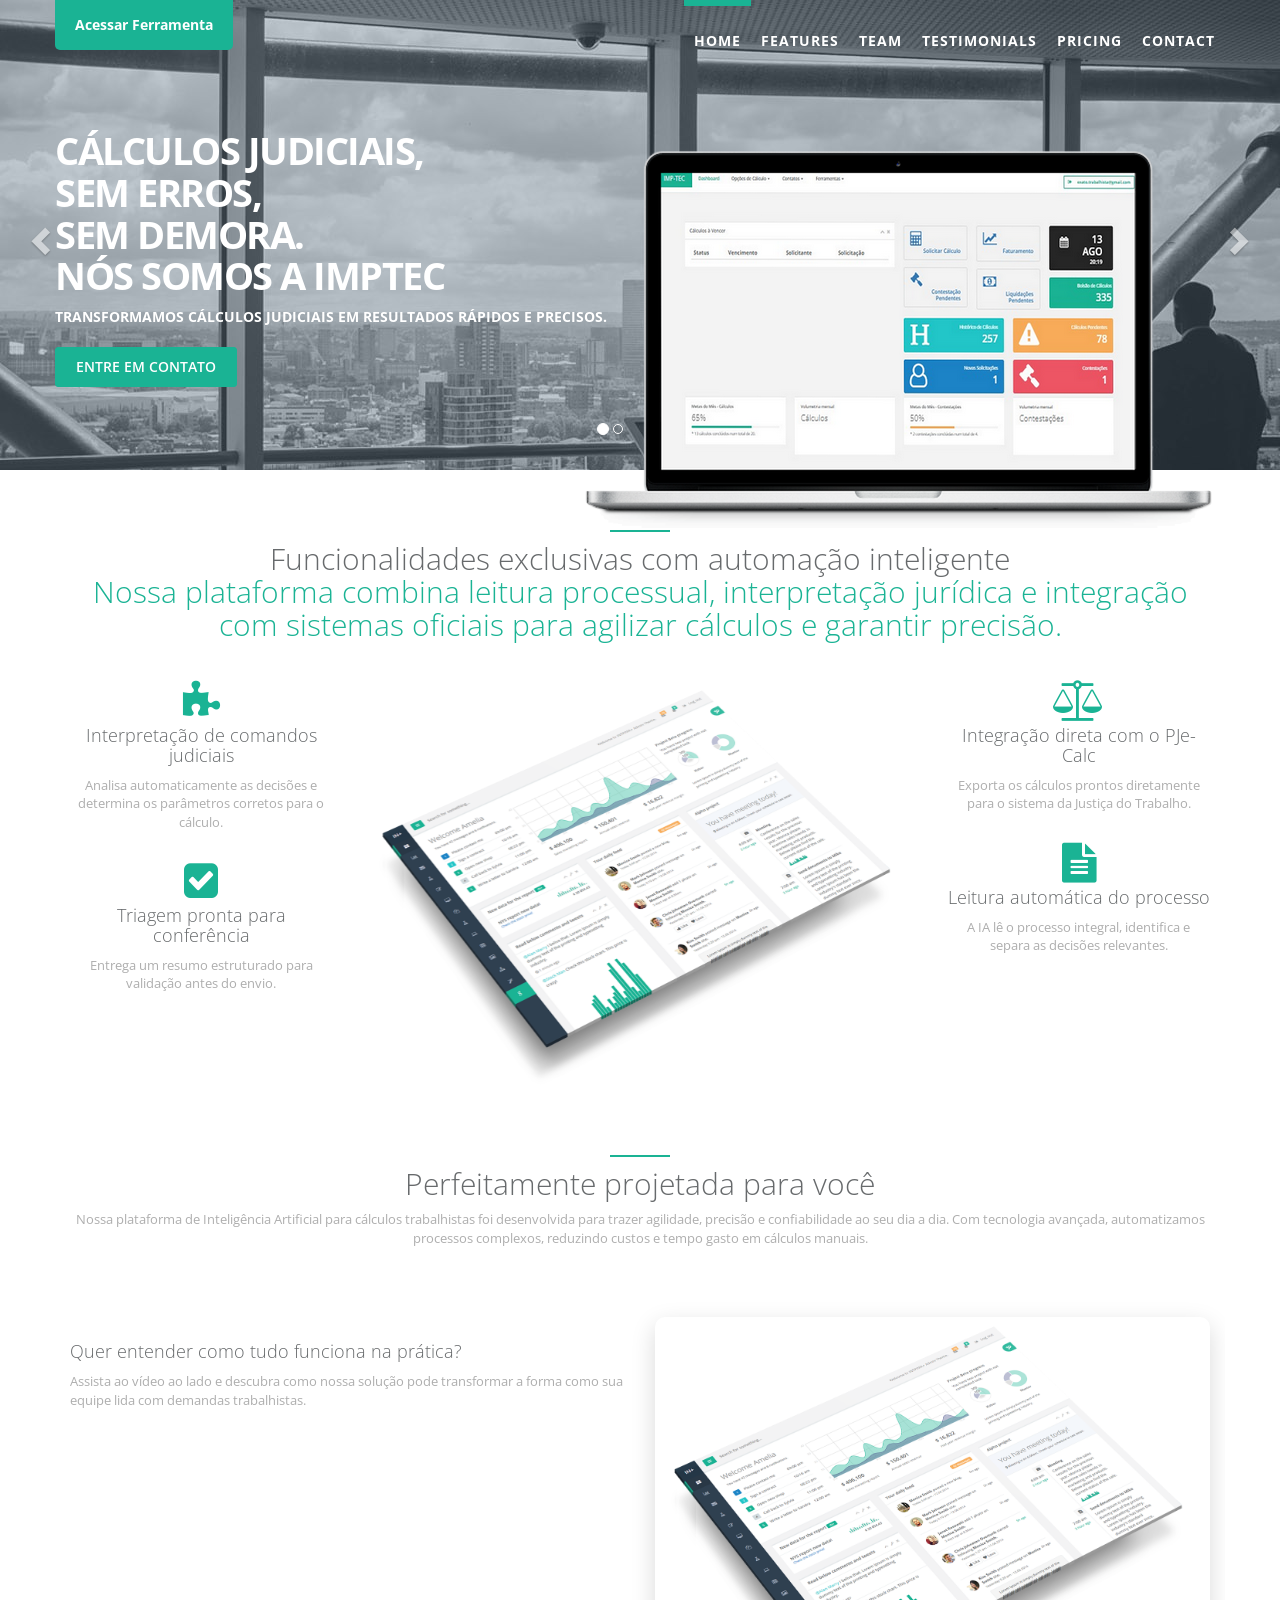
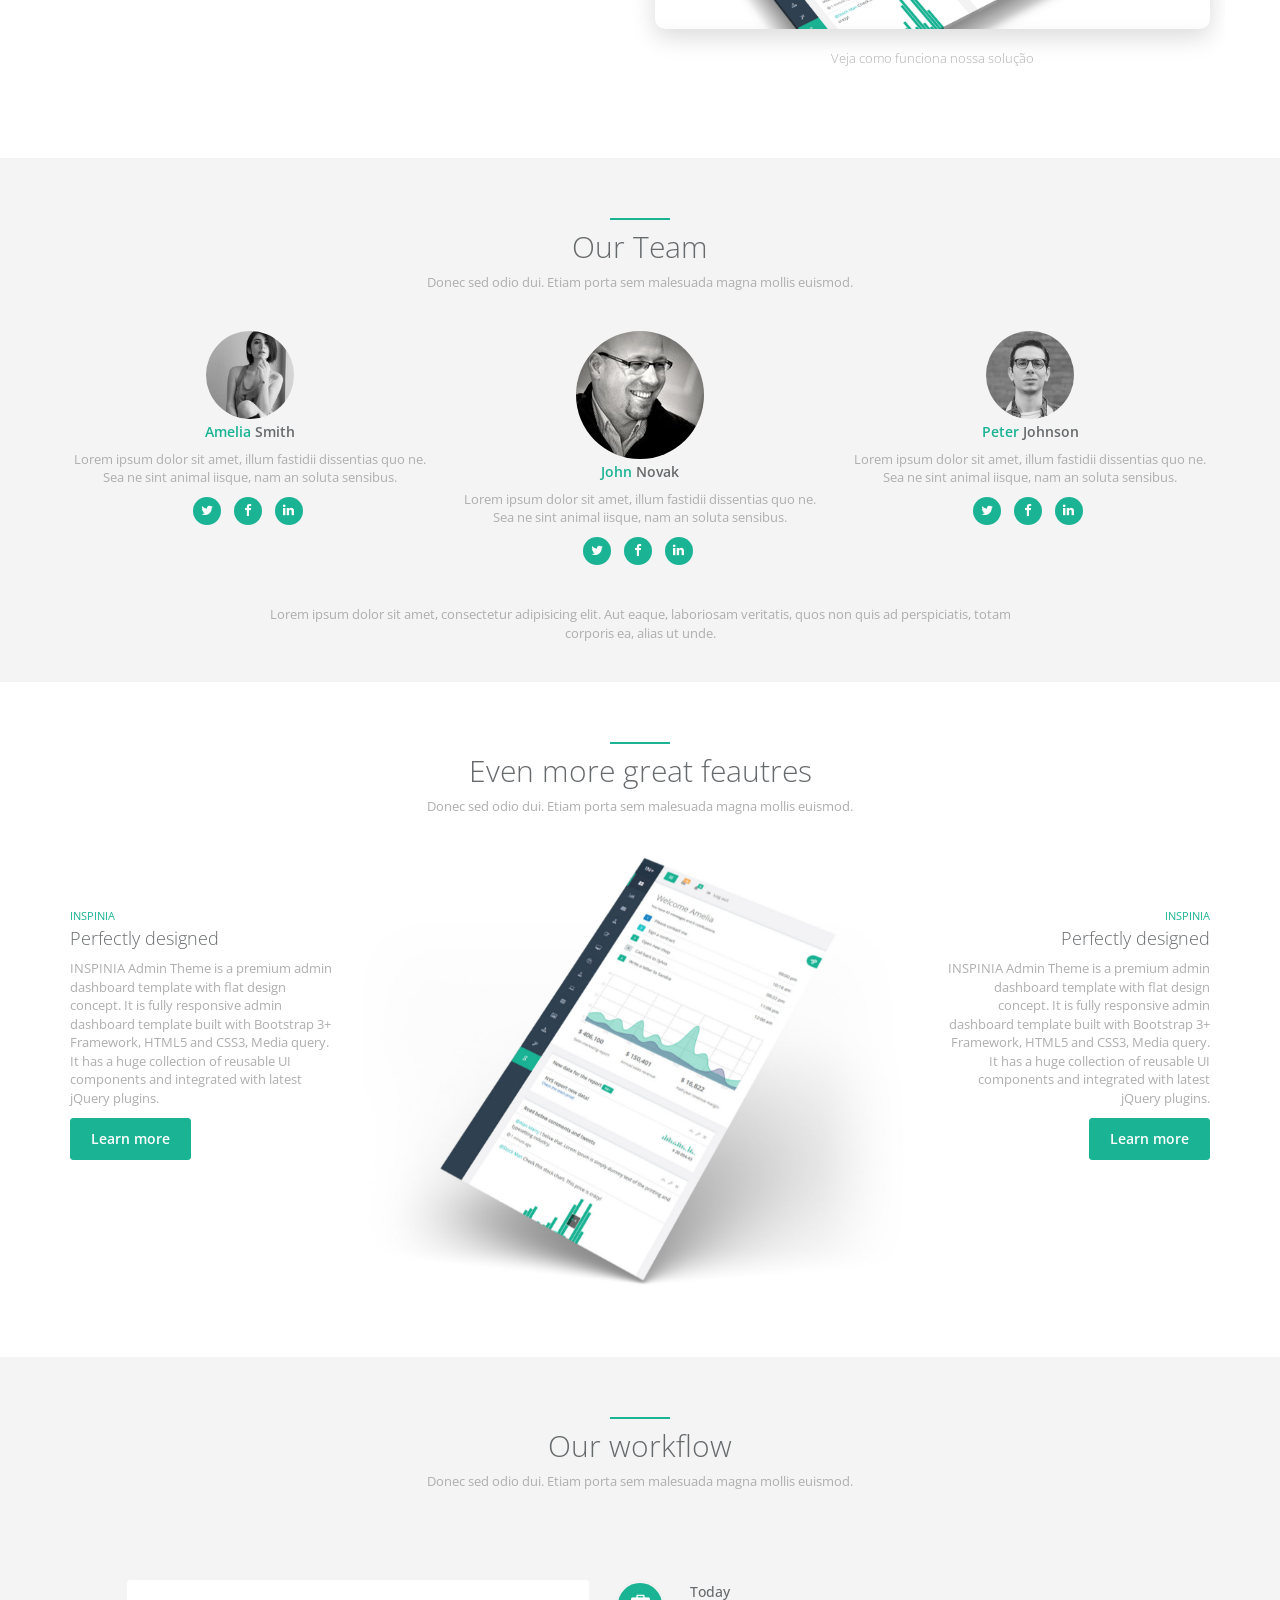
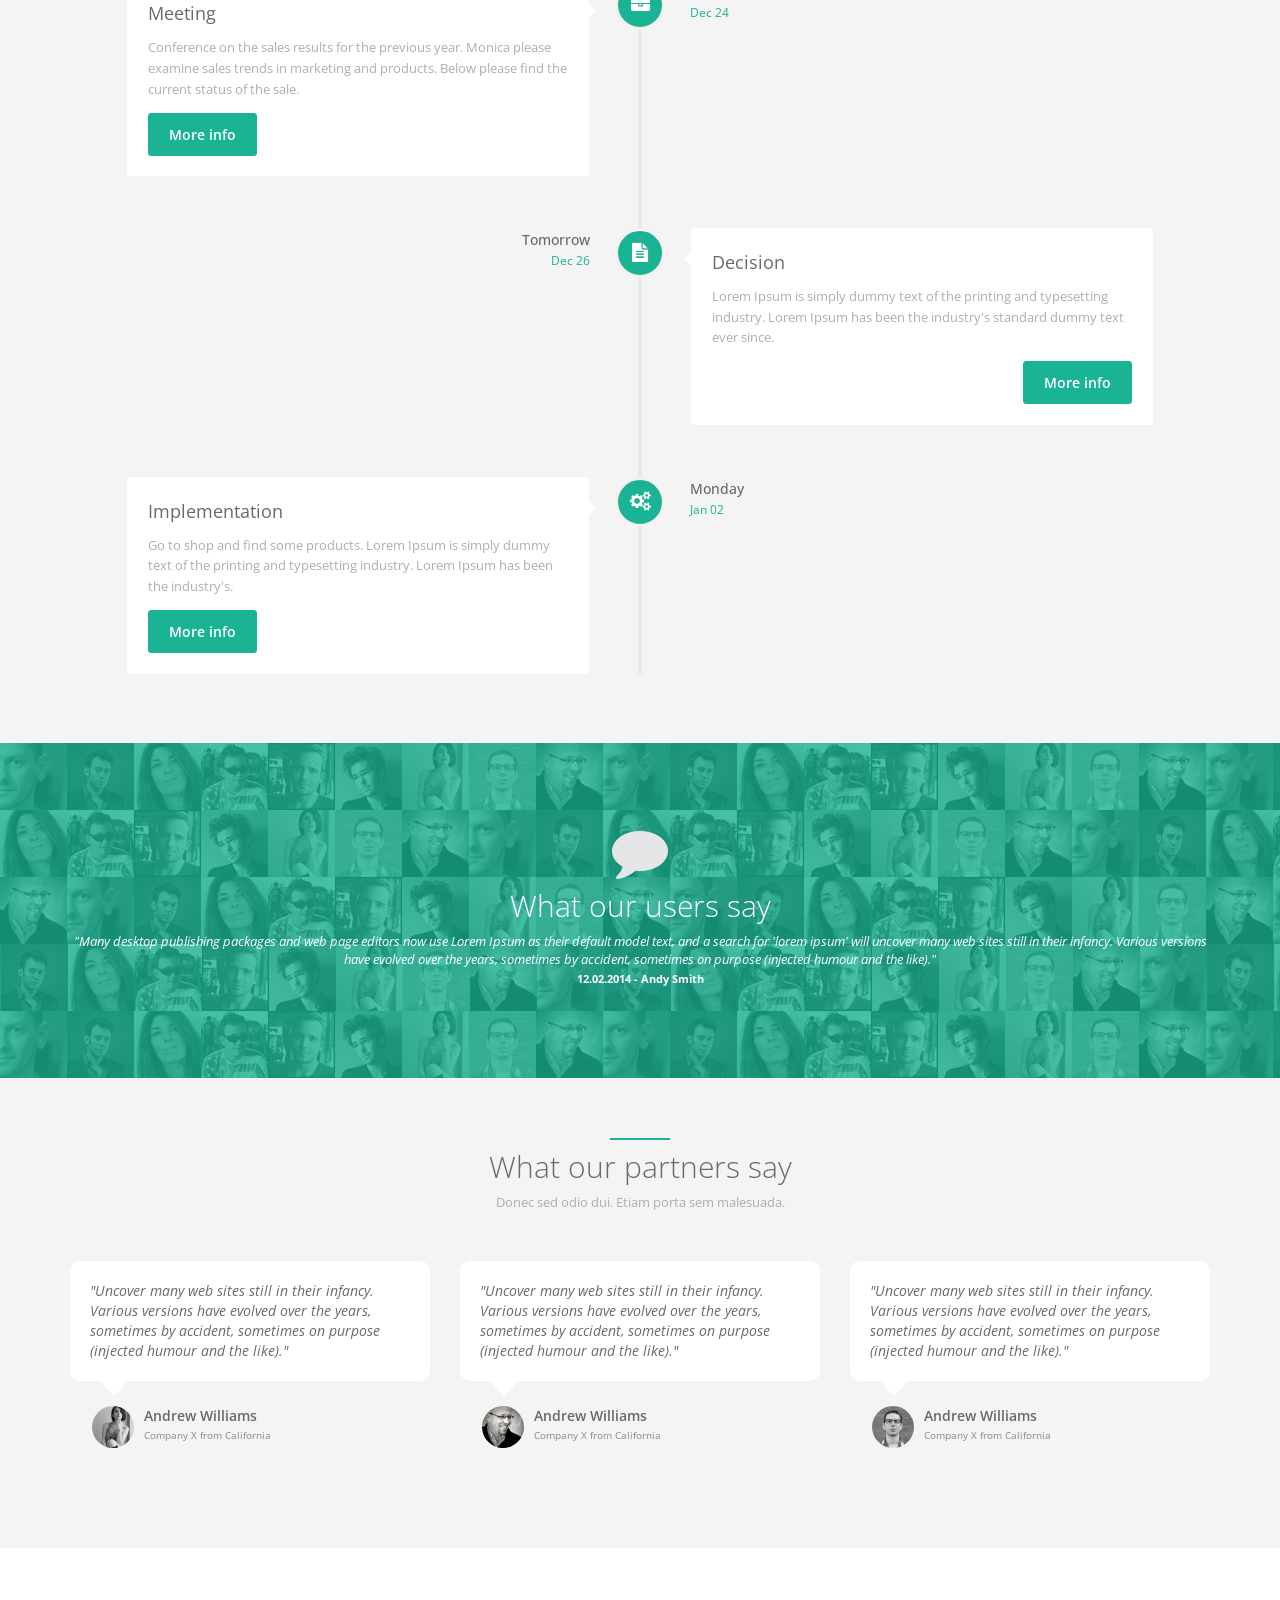
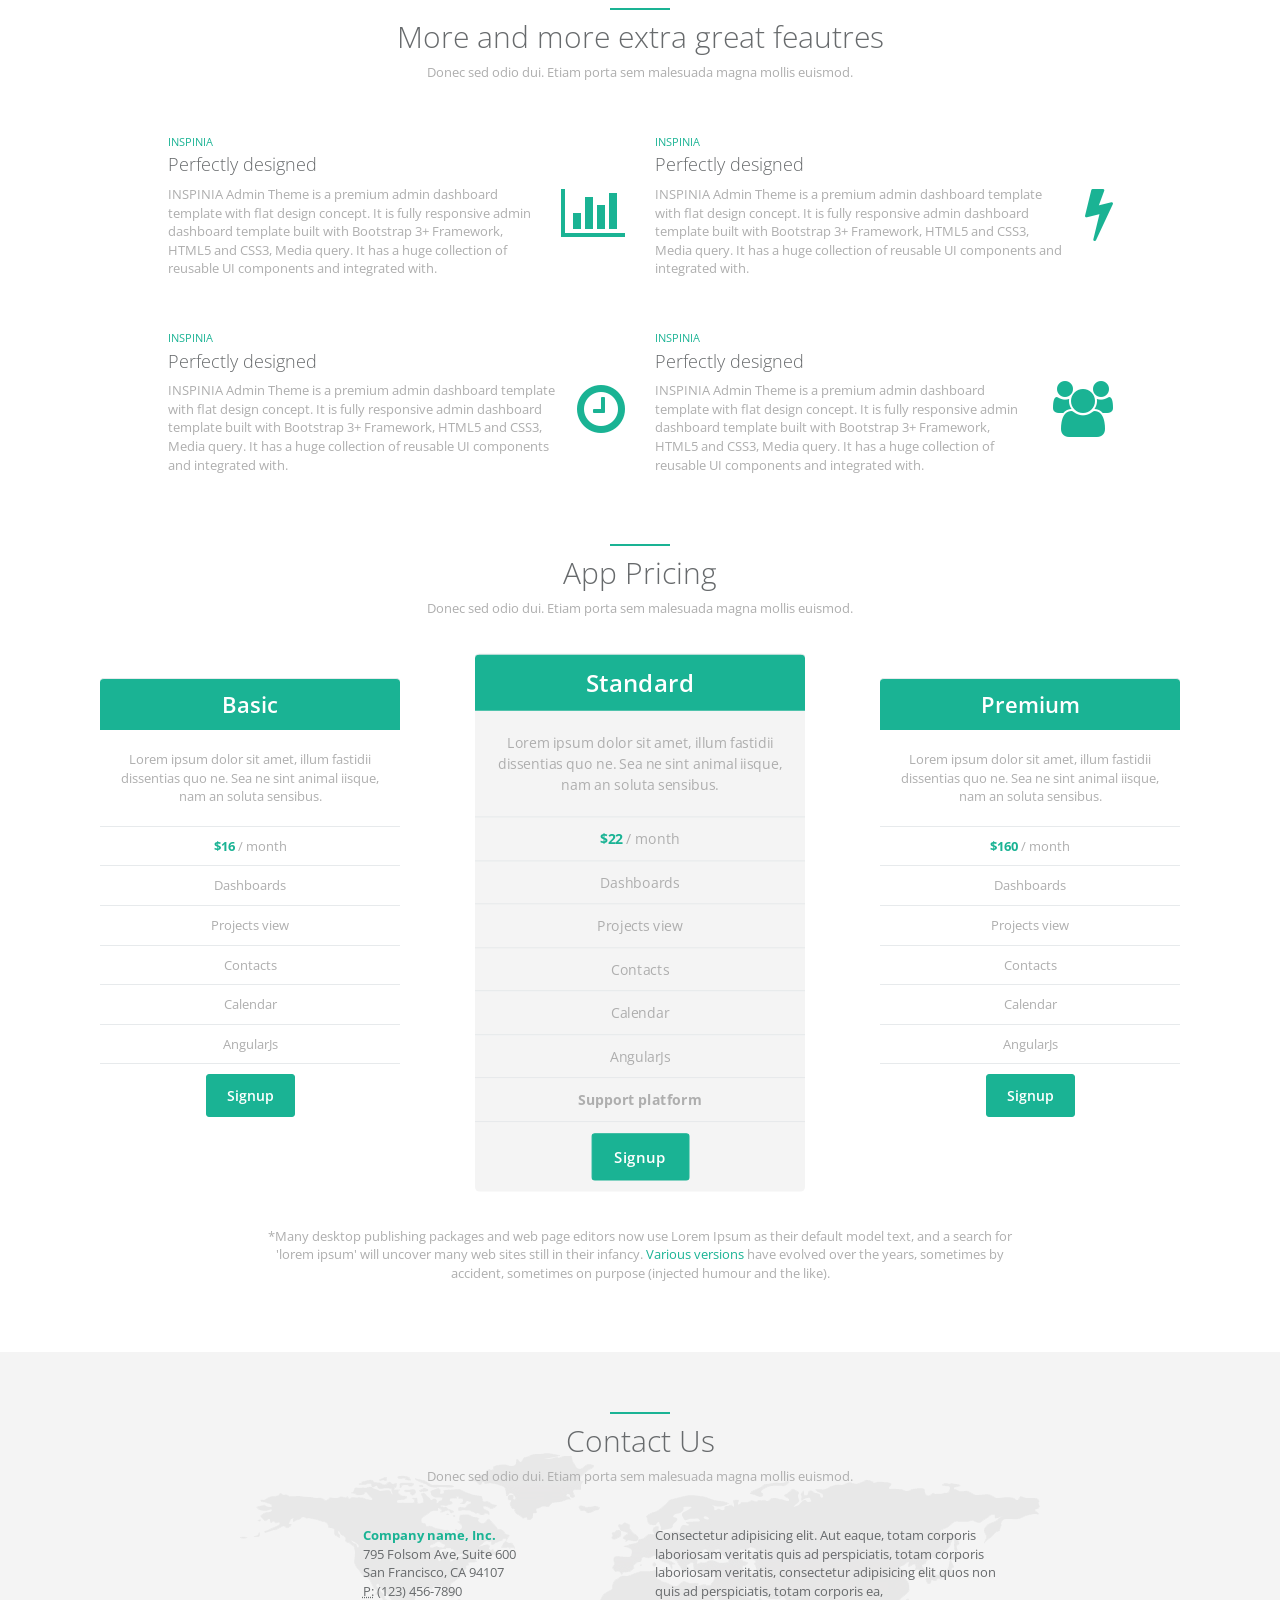
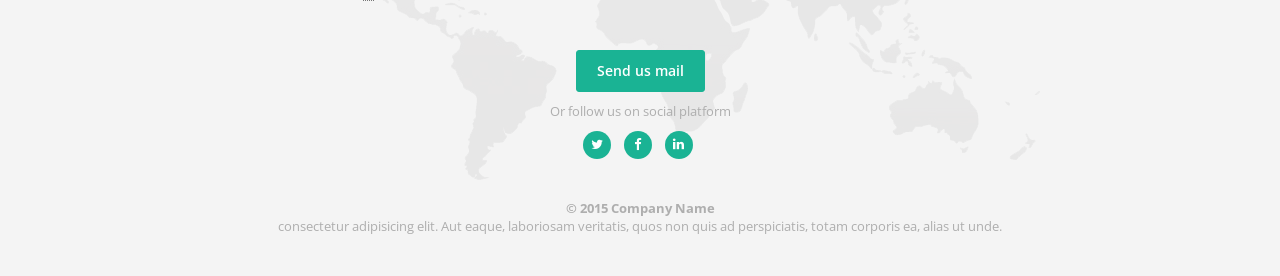
==== commit c4887f90: "ajustado video" ====
--- a/landing.html
+++ b/landing.html
@@ -22,104 +22,37 @@
     <!-- Video Modal Styles -->
     <style>
       .video-container {
-        text-align: center;
-        padding: 40px 20px;
+        padding: 20px 0;
       }
 
-      .video-play-btn {
-        background: linear-gradient(45deg, #1ab394, #1ab394);
-        border: none;
-        border-radius: 50px;
-        padding: 20px 40px;
-        font-size: 18px;
-        font-weight: 600;
-        color: white;
-        box-shadow: 0 8px 25px rgba(26, 179, 148, 0.3);
+      .video-container .embed-responsive {
+        border-radius: 10px;
+        overflow: hidden;
+        box-shadow: 0 8px 25px rgba(0, 0, 0, 0.15);
         transition: all 0.3s ease;
-        position: relative;
-        overflow: hidden;
       }
 
-      .video-play-btn:hover {
-        transform: translateY(-3px);
-        box-shadow: 0 12px 35px rgba(26, 179, 148, 0.4);
-        background: linear-gradient(45deg, #18a085, #1ab394);
+      .video-container .embed-responsive:hover {
+        transform: translateY(-2px);
+        box-shadow: 0 12px 35px rgba(0, 0, 0, 0.2);
       }
 
-      .video-play-btn i {
-        font-size: 24px;
-        margin-right: 10px;
-        vertical-align: middle;
-      }
-
       .video-description {
-        margin-top: 15px;
+        margin-top: 20px;
         color: #676a6c;
         font-size: 16px;
         font-weight: 300;
+        text-align: center;
       }
 
-      .modal-dialog {
-        max-width: 900px;
-      }
-
-      .modal-content {
-        border-radius: 10px;
-        border: none;
-        box-shadow: 0 10px 40px rgba(0, 0, 0, 0.2);
-      }
-
-      .modal-header {
-        background: #1ab394;
-        color: white;
-        border-radius: 10px 10px 0 0;
-        border: none;
-        padding: 20px 30px;
-      }
-
-      .modal-title {
-        font-weight: 600;
-        font-size: 20px;
-      }
-
-      .close {
-        color: white;
-        opacity: 0.8;
-        font-size: 28px;
-        font-weight: 300;
-      }
-
-      .close:hover {
-        opacity: 1;
-        color: white;
-      }
-
-      .modal-body {
-        padding: 0;
-        background: #000;
-      }
-
-      .embed-responsive {
-        border-radius: 0 0 10px 10px;
-      }
-
-      video {
-        width: 100%;
-        height: auto;
-      }
-
       @media (max-width: 768px) {
-        .video-play-btn {
-          padding: 15px 30px;
-          font-size: 16px;
+        .video-container {
+          padding: 10px 0;
         }
-
-        .video-play-btn i {
-          font-size: 20px;
-        }
-
-        .modal-dialog {
-          margin: 10px;
+        
+        .video-description {
+          font-size: 14px;
+          margin-top: 15px;
         }
       }
     </style>
@@ -313,27 +246,24 @@
       </div>
       <div class="row features-block">
         <div class="col-lg-6 features-text wow fadeInLeft">
-          <small>Quer entender como tudo funciona na prática? </small>
+          <h2>Quer entender como tudo funciona na prática? </h2>
 
           <p>
             Assista ao vídeo ao lado e descubra como nossa solução pode
             transformar a forma como sua equipe lida com demandas trabalhistas.
           </p>
         </div>
-        <div class="col-lg-6 text-right wow fadeInRight">
-          <div class="video-container">
-            <button
-              type="button"
-              class="btn btn-primary btn-lg video-play-btn"
-              data-toggle="modal"
-              data-target="#videoModal"
-            >
-              <i class="fa fa-play-circle"></i>
-              <span>Assistir Vídeo</span>
-            </button>
-            <p class="video-description">Veja como funciona nossa solução</p>
-          </div>
-        </div>
+          <div class="col-lg-6 text-right wow fadeInRight">
+            <div class="video-container">
+              <div class="embed-responsive embed-responsive-16by9">
+                <video id="videoPlayer" class="embed-responsive-item" controls preload="metadata" poster="img/landing/perspective.png">
+                  <source src="video/Imptec - Passo a Passo.mp4" type="video/mp4">
+                  Seu navegador não suporta o elemento de vídeo.
+                </video>
+              </div>
+              <p class="video-description">Veja como funciona nossa solução</p>
+            </div>
+          </div>
       </div>
     </section>
 
@@ -887,22 +817,7 @@
     <script src="js/inspinia.js"></script>
     <script src="js/plugins/pace/pace.min.js"></script>
     <script src="js/plugins/wow/wow.min.js"></script>
-
-    <script>
-      $('#videoModal').on('hidden.bs.modal', function () {
-        var $video = $(this).find('video')[0];
-        if ($video) {
-          $video.pause(); // pausa o vídeo
-          $video.currentTime = 0; // reseta para o início (opcional)
-        }
     
-        // Se estiver usando <iframe> (ex: YouTube), reseta o src
-        var $iframe = $(this).find('iframe');
-        if ($iframe.length) {
-          $iframe.attr('src', $iframe.attr('src'));
-        }
-      });
-    </script>
     <script>
       $(document).ready(function () {
         $("body").scrollspy({
@@ -956,99 +871,7 @@
       })();
 
       new WOW().init();
-
-      
-
-       // Função para parar o vídeo definitivamente
-       function stopVideoCompletely() {
-         var video = document.getElementById("videoPlayer");
-         if (video) {
-           // Pausa o vídeo
-           video.pause();
-           // Volta ao início
-           video.currentTime = 0;
-           // Remove todos os atributos de reprodução
-           video.removeAttribute('autoplay');
-           video.removeAttribute('loop');
-           video.removeAttribute('muted');
-           // Remove a fonte completamente
-           video.src = '';
-           video.load();
-           // Força o navegador a liberar recursos
-           video.remove();
-           // Recria o elemento de vídeo
-           var newVideo = document.createElement('video');
-           newVideo.id = 'videoPlayer';
-           newVideo.className = 'embed-responsive-item';
-           newVideo.controls = true;
-           newVideo.innerHTML = '<source src="video/Imptec - Passo a Passo.mp4" type="video/mp4">Seu navegador não suporta o elemento de vídeo.';
-           document.querySelector('.embed-responsive').appendChild(newVideo);
-         }
-       }
-
-       // Para o vídeo quando o modal começar a fechar
-       $("#videoModal").on("hide.bs.modal", function () {
-         stopVideoCompletely();
-       });
-
-       // Para o vídeo quando o modal estiver completamente fechado
-       $("#videoModal").on("hidden.bs.modal", function () {
-         stopVideoCompletely();
-       });
-
-       // Para o vídeo quando clicar fora do modal
-       $("#videoModal").on("click", function (e) {
-         if (e.target === this) {
-           stopVideoCompletely();
-         }
-       });
-
-       // Para o vídeo quando pressionar ESC
-       $(document).on("keydown", function (e) {
-         if (e.keyCode === 27 && $("#videoModal").hasClass("in")) {
-           stopVideoCompletely();
-         }
-       });
-
-       // Para o vídeo quando a página perder foco
-       $(window).on("blur", function () {
-         if ($("#videoModal").hasClass("in")) {
-           stopVideoCompletely();
-         }
-       });
-
-       // Para o vídeo quando a página for escondida (mudança de aba)
-       $(document).on("visibilitychange", function() {
-         if (document.hidden && $("#videoModal").hasClass("in")) {
-           stopVideoCompletely();
-         }
-       });
     </script>
 
-    <!-- Video Modal -->
-    <div
-      class="modal fade"
-      id="videoModal"
-      tabindex="-1"
-      role="dialog"
-      aria-labelledby="videoModalLabel"
-      aria-hidden="true"
-    >
-      <div class="modal-dialog modal-lg" role="document">
-        <div class="modal-content">
-          <div class="modal-body">
-            <div class="embed-responsive embed-responsive-16by9">
-              <video id="videoPlayer" class="embed-responsive-item" controls>
-                <source
-                  src="video/Imptec - Passo a Passo.mp4"
-                  type="video/mp4"
-                />
-                Seu navegador não suporta o elemento de vídeo.
-              </video>
-            </div>
-          </div>
-        </div>
-      </div>
-    </div>
   </body>
 </html>
